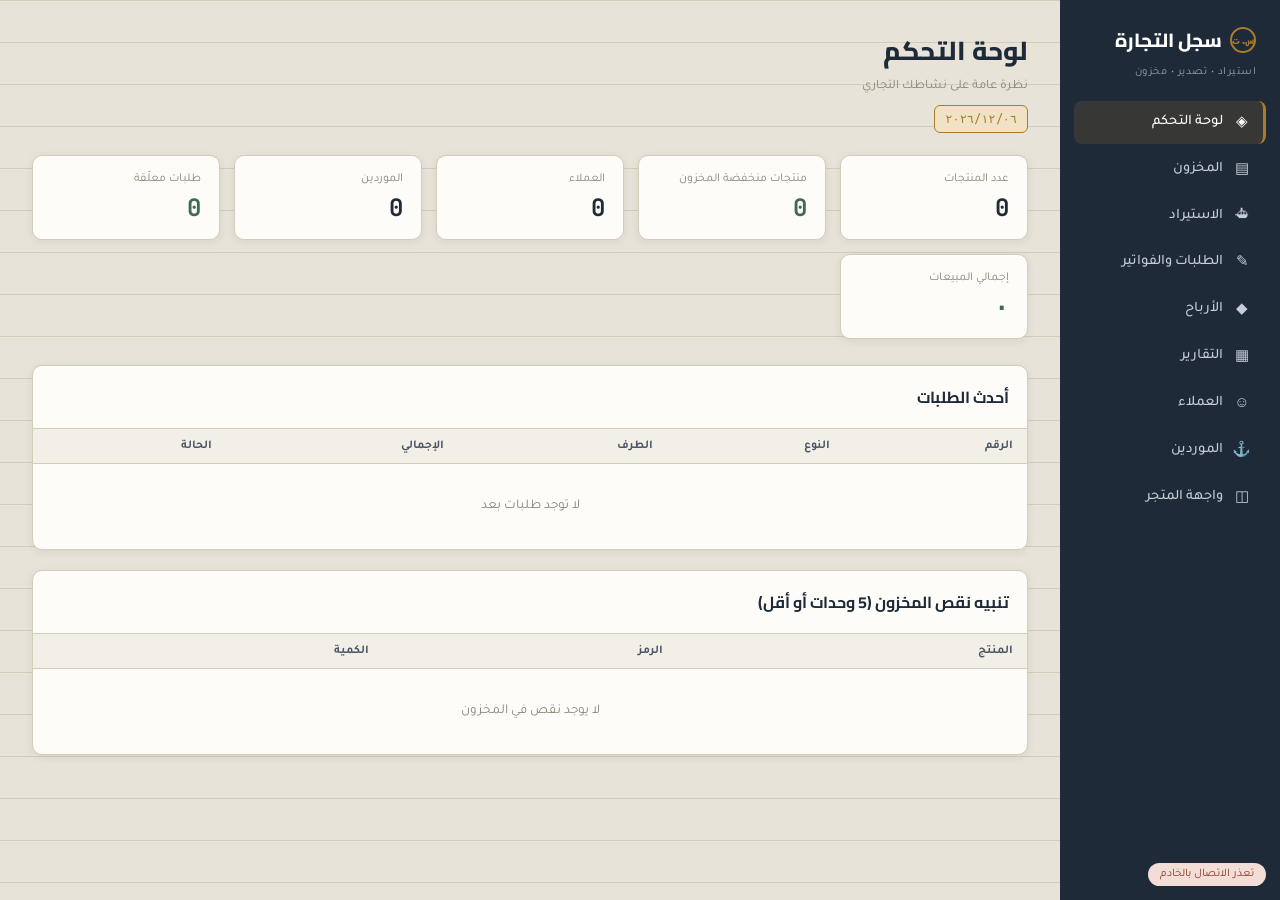
==== index.html @ a073f3f2 "Add files via upload" ====
<!DOCTYPE html>
<html lang="ar" dir="rtl">
<head>
<meta charset="UTF-8">
<meta name="viewport" content="width=device-width, initial-scale=1.0, viewport-fit=cover">
<title>سجل التجارة</title>
<meta name="theme-color" content="#1e2a38">
<meta name="mobile-web-app-capable" content="yes">
<meta name="apple-mobile-web-app-capable" content="yes">
<meta name="apple-mobile-web-app-status-bar-style" content="black-translucent">
<meta name="apple-mobile-web-app-title" content="سجل التجارة">
<link rel="apple-touch-icon" href="[data-uri]">
<link rel="icon" href="[data-uri]">
<link rel="preconnect" href="https://fonts.googleapis.com">
<link href="https://fonts.googleapis.com/css2?family=Cairo:wght@600;700;800&family=Tajawal:wght@400;500;700&family=JetBrains+Mono:wght@400;500;700&display=swap" rel="stylesheet">
<style>
  :root{
    --bg:#e8e3d8;
    --surface:#fdfcf8;
    --ink:#1e2a38;
    --ink-soft:#4a5566;
    --muted:#8b8578;
    --line:#d3ccb9;
    --brass:#a87c2b;
    --brass-soft:#f0e2c4;
    --brick:#8b3a2b;
    --brick-soft:#f3ddd7;
    --green:#3f6b4c;
    --green-soft:#dfe9e0;
    --sea:#2f5f7c;
    --sea-soft:#dde7ec;
    --radius:10px;
    --shadow:0 2px 8px rgba(30,42,56,0.08);
  }
  *{box-sizing:border-box;}
  body{
    margin:0;
    background:var(--bg);
    background-image:
      linear-gradient(var(--line) 1px, transparent 1px);
    background-size: 100% 42px;
    color:var(--ink);
    font-family:'Tajawal', sans-serif;
    min-height:100vh;
  }
  .app{display:flex; min-height:100vh;}

  /* Sidebar */
  .sidebar{
    width:220px; flex-shrink:0;
    background:var(--ink);
    color:#e8e3d8;
    padding:22px 14px;
    display:flex; flex-direction:column; gap:4px;
  }
  .brand{
    font-family:'Cairo',sans-serif; font-weight:800; font-size:19px;
    color:#fff; margin-bottom:4px; padding:0 10px;
    display:flex; align-items:center; gap:8px;
  }
  .brand .seal{
    width:26px;height:26px;border-radius:50%;
    border:2px solid var(--brass);
    display:flex;align-items:center;justify-content:center;
    font-size:12px; color:var(--brass); font-family:'JetBrains Mono',monospace; font-weight:700;
  }
  .brand-sub{font-size:11px; color:#9aa4b2; padding:0 10px 18px; letter-spacing:.5px;}
  .nav-item{
    display:flex; align-items:center; gap:10px;
    padding:11px 12px; border-radius:8px; cursor:pointer;
    font-size:14.5px; font-weight:500; color:#c7cdd6;
    transition:.15s;
    border-right:3px solid transparent;
  }
  .nav-item:hover{background:rgba(255,255,255,0.06); color:#fff;}
  .nav-item.active{background:rgba(168,124,43,0.18); color:#fff; border-right-color:var(--brass);}
  .nav-icon{width:18px; text-align:center; font-size:15px;}

  /* Main */
  .main{flex:1; padding:26px 32px; max-width:100%; overflow-x:hidden;}
  .topbar{display:flex; justify-content:space-between; align-items:flex-end; margin-bottom:22px; flex-wrap:wrap; gap:10px;}
  .page-title{font-family:'Cairo',sans-serif; font-weight:800; font-size:26px; margin:0;}
  .page-sub{color:var(--muted); font-size:13px; margin-top:4px;}
  .date-stamp{
    font-family:'JetBrains Mono',monospace; font-size:12px; color:var(--brass);
    border:1.5px solid var(--brass); border-radius:6px; padding:5px 10px;
    background:var(--brass-soft); white-space:nowrap;
  }

  /* Cards */
  .stat-grid{display:grid; grid-template-columns:repeat(auto-fit,minmax(160px,1fr)); gap:14px; margin-bottom:26px;}
  .stat-card{
    background:var(--surface); border:1px solid var(--line); border-radius:var(--radius);
    padding:16px 18px; box-shadow:var(--shadow);
  }
  .stat-label{font-size:12px; color:var(--muted); margin-bottom:6px;}
  .stat-value{font-family:'JetBrains Mono',monospace; font-size:24px; font-weight:700; color:var(--ink);}
  .stat-value.warn{color:var(--brick);}
  .stat-value.ok{color:var(--green);}

  .panel{
    background:var(--surface); border:1px solid var(--line); border-radius:var(--radius);
    box-shadow:var(--shadow); overflow:hidden; margin-bottom:20px;
  }
  .panel-head{
    display:flex; justify-content:space-between; align-items:center;
    padding:16px 18px; border-bottom:1px solid var(--line);
  }
  .panel-title{font-family:'Cairo',sans-serif; font-weight:700; font-size:16px;}

  .btn{
    font-family:'Tajawal',sans-serif; font-weight:700; font-size:13.5px;
    border:none; border-radius:7px; padding:9px 16px; cursor:pointer;
    background:var(--ink); color:#fff; transition:.15s;
  }
  .btn:hover{opacity:.88;}
  .btn.brass{background:var(--brass);}
  .btn.ghost{background:transparent; color:var(--ink); border:1.5px solid var(--line);}
  .btn.danger{background:var(--brick);}
  .btn.small{padding:5px 10px; font-size:12px; border-radius:6px;}

  table{width:100%; border-collapse:collapse; font-size:13.5px;}
  th{
    text-align:right; padding:10px 14px; background:#f2efe6; color:var(--ink-soft);
    font-weight:700; font-size:12px; border-bottom:1px solid var(--line);
  }
  td{padding:11px 14px; border-bottom:1px solid #ece7d9;}
  tr:last-child td{border-bottom:none;}
  tr:hover td{background:#faf8f2;}
  .mono{font-family:'JetBrains Mono',monospace;}
  .empty-row td{text-align:center; padding:34px; color:var(--muted);}

  .stamp{
    display:inline-flex; align-items:center; justify-content:center;
    font-family:'JetBrains Mono',monospace; font-size:11px; font-weight:700;
    padding:4px 10px; border-radius:20px; border:1.5px solid; letter-spacing:.3px;
    transform:rotate(-2deg);
  }
  .stamp.paid{color:var(--green); border-color:var(--green); background:var(--green-soft);}
  .stamp.pending{color:var(--brass); border-color:var(--brass); background:var(--brass-soft);}
  .stamp.cancelled{color:var(--brick); border-color:var(--brick); background:var(--brick-soft);}
  .stamp.low{color:var(--brick); border-color:var(--brick); background:var(--brick-soft); transform:none;}
  .stamp.ordered{color:var(--brass); border-color:var(--brass); background:var(--brass-soft);}
  .stamp.shipping{color:var(--sea); border-color:var(--sea); background:var(--sea-soft);}
  .stamp.customs{color:var(--brick); border-color:var(--brick); background:var(--brick-soft);}
  .stamp.received{color:var(--green); border-color:var(--green); background:var(--green-soft);}

  /* Storefront */
  .store-grid{display:grid; grid-template-columns:repeat(auto-fill,minmax(200px,1fr)); gap:16px;}
  .store-card{
    background:var(--surface); border:1px solid var(--line); border-radius:var(--radius);
    padding:16px; box-shadow:var(--shadow); display:flex; flex-direction:column; gap:8px;
  }
  .store-thumb{
    width:100%; aspect-ratio:1.3; border-radius:8px; background:linear-gradient(135deg,var(--brass-soft),var(--sea-soft));
    display:flex; align-items:center; justify-content:center;
    font-family:'Cairo',sans-serif; font-weight:800; font-size:30px; color:var(--brass);
  }
  .store-name{font-family:'Cairo',sans-serif; font-weight:700; font-size:15px;}
  .store-cat{font-size:11.5px; color:var(--muted);}
  .store-price{font-family:'JetBrains Mono',monospace; font-weight:700; font-size:17px; color:var(--ink);}
  .store-stock{font-size:11px; font-weight:700;}
  .store-stock.in{color:var(--green);}
  .store-stock.out{color:var(--brick);}
  .cart-fab{
    position:fixed; bottom:22px; left:22px; z-index:45;
    background:var(--ink); color:#fff; border:none; border-radius:30px;
    padding:12px 20px; font-weight:700; font-size:13.5px; cursor:pointer;
    box-shadow:0 6px 18px rgba(0,0,0,0.25); display:flex; align-items:center; gap:8px;
  }
  .cart-badge{background:var(--brass); border-radius:50%; width:20px; height:20px; display:flex; align-items:center; justify-content:center; font-size:11px;}
  .cart-line{display:flex; justify-content:space-between; align-items:center; padding:8px 0; border-bottom:1px solid #ece7d9; font-size:13.5px;}
  .qty-stepper{display:flex; align-items:center; gap:8px;}
  .qty-stepper button{width:24px; height:24px; border-radius:6px; border:1px solid var(--line); background:#fff; cursor:pointer;}

  /* Order stage stepper */
  .stage-track{display:flex; align-items:flex-start; gap:0; margin:14px 0 18px; overflow-x:auto;}
  .stage-step{flex:1; min-width:78px; text-align:center; position:relative; padding-top:16px;}
  .stage-step::before{
    content:''; position:absolute; top:5px; right:50%; width:100%; height:2px; background:var(--line);
  }
  .stage-step:first-child::before{display:none;}
  .stage-step.done::before{background:var(--green);}
  .stage-dot{
    width:11px; height:11px; border-radius:50%; background:var(--line); border:2px solid var(--line);
    position:absolute; top:0; right:calc(50% - 5.5px); background:var(--surface);
  }
  .stage-step.done .stage-dot{background:var(--green); border-color:var(--green);}
  .stage-step.current .stage-dot{background:var(--brass); border-color:var(--brass);}
  .stage-label{font-size:10.5px; color:var(--muted); margin-top:8px;}
  .stage-step.done .stage-label, .stage-step.current .stage-label{color:var(--ink); font-weight:700;}

  /* Reports */
  .period-tabs{display:flex; gap:6px; margin-bottom:18px;}
  .period-tab{
    padding:7px 16px; border-radius:20px; border:1.5px solid var(--line); background:var(--surface);
    font-size:13px; font-weight:700; cursor:pointer; color:var(--ink-soft);
  }
  .period-tab.active{background:var(--ink); color:#fff; border-color:var(--ink);}

  /* Product variant chips (storefront quick view) */
  .chip-group{display:flex; flex-wrap:wrap; gap:6px;}
  .chip{display:inline-flex; align-items:center; gap:6px;
    padding:6px 12px; border-radius:16px; border:1.5px solid var(--line); font-size:12.5px; cursor:pointer; background:#fff;
  }
  .chip.selected{border-color:var(--brass); background:var(--brass-soft); color:var(--brass); font-weight:700;}
  .store-gallery{display:flex; gap:8px; overflow-x:auto; margin-bottom:10px;}
  .store-gallery img{width:90px; height:90px; object-fit:cover; border-radius:8px; border:1px solid var(--line); flex-shrink:0;}
  .store-thumb img{width:100%; height:100%; object-fit:cover; border-radius:8px;}

  .row-actions{display:flex; gap:6px; justify-content:flex-end;}

  /* Modal */
  .overlay{
    position:fixed; inset:0; background:rgba(30,42,56,0.45);
    display:none; align-items:center; justify-content:center; z-index:50; padding:16px;
  }
  .overlay.show{display:flex;}
  .modal{
    background:var(--surface); border-radius:12px; width:100%; max-width:480px;
    max-height:88vh; overflow-y:auto; box-shadow:0 12px 40px rgba(0,0,0,0.25);
  }
  .modal-head{
    padding:18px 20px; border-bottom:1px solid var(--line);
    display:flex; justify-content:space-between; align-items:center;
  }
  .modal-title{font-family:'Cairo',sans-serif; font-weight:700; font-size:17px;}
  .modal-body{padding:20px;}
  .close-x{cursor:pointer; font-size:20px; color:var(--muted); line-height:1;}

  .field{margin-bottom:14px;}
  .field label{display:block; font-size:12.5px; font-weight:700; color:var(--ink-soft); margin-bottom:6px;}
  .field input, .field select, .field textarea{
    width:100%; padding:10px 12px; border:1.5px solid var(--line); border-radius:7px;
    font-family:'Tajawal',sans-serif; font-size:14px; background:#fff; color:var(--ink);
  }
  .field input:focus, .field select:focus, .field textarea:focus{outline:none; border-color:var(--brass);}
  .field-row{display:grid; grid-template-columns:1fr 1fr; gap:10px;}

  .items-block{border:1.5px dashed var(--line); border-radius:8px; padding:12px; margin-bottom:14px;}
  .item-line{display:grid; grid-template-columns:2fr 1fr 1fr auto; gap:8px; align-items:center; margin-bottom:8px;}
  .item-line select, .item-line input{padding:7px 8px; font-size:13px;}
  .rm-line{cursor:pointer; color:var(--brick); font-size:16px; padding:0 4px;}
  .add-line-btn{font-size:12.5px; color:var(--brass); cursor:pointer; font-weight:700; display:inline-block; margin-top:2px;}
  .order-total{text-align:left; font-family:'JetBrains Mono',monospace; font-weight:700; font-size:15px; margin-top:6px;}

  .modal-foot{padding:16px 20px; border-top:1px solid var(--line); display:flex; gap:10px; justify-content:flex-start;}

  .empty-state{padding:50px 20px; text-align:center; color:var(--muted);}
  .empty-state .big{font-size:34px; margin-bottom:10px;}

  .toast{
    position:fixed; bottom:20px; left:50%; transform:translateX(-50%);
    background:var(--ink); color:#fff; padding:10px 20px; border-radius:8px;
    font-size:13px; opacity:0; pointer-events:none; transition:.25s; z-index:100;
  }
  .toast.show{opacity:1; transform:translateX(-50%) translateY(-6px);}

  .type-badge{font-size:11px; font-weight:700; padding:3px 9px; border-radius:5px;}
  .type-badge.sale{background:var(--green-soft); color:var(--green);}
  .type-badge.purchase{background:var(--brass-soft); color:var(--brass);}

  .hamburger{display:none;}
  @media (max-width: 820px){
    .sidebar{position:fixed; z-index:40; height:100vh; transform:translateX(100%); transition:.2s;}
    .sidebar.open{transform:translateX(0);}
    .main{padding:18px 14px;}
    .hamburger{
      display:flex; align-items:center; justify-content:center;
      width:38px;height:38px; border-radius:8px; background:var(--ink); color:#fff;
      font-size:18px; cursor:pointer; margin-left:auto;
    }
    .field-row{grid-template-columns:1fr;}
    .item-line{grid-template-columns:1fr; }
  }
  ::-webkit-scrollbar{width:8px;}
  ::-webkit-scrollbar-thumb{background:var(--line); border-radius:8px;}

.picker-box{
  display:flex; flex-wrap:wrap; gap:8px;
  padding:10px; border:1px solid var(--line); border-radius:10px;
  background:var(--paper-2, #fbfaf7); margin-bottom:8px;
}
.swatch{
  display:inline-flex; align-items:center; gap:6px;
  padding:8px 12px; border-radius:20px;
  border:1.5px solid var(--line); background:var(--paper);
  font-family:Tajawal,sans-serif; font-size:13px; color:var(--ink);
  cursor:pointer; transition:all .12s;
}
.swatch:active{ transform:scale(.96); }
.swatch.on{
  border-color:var(--brass); background:var(--brass-soft);
  color:var(--brass); font-weight:600;
}
.swatch .dot, .chip .dot{
  width:14px; height:14px; border-radius:50%;
  border:1px solid rgba(0,0,0,.18); display:inline-block;
  flex:0 0 auto;
}
.add-row{ display:flex; gap:8px; }
.add-row input{ flex:1; }
.picked-line{ font-size:12px; color:var(--muted); margin-top:6px; }
.stage-quick{
  padding:7px 10px; border:1px solid var(--line); border-radius:8px;
  background:var(--paper); font-family:Tajawal,sans-serif; font-size:13px;
  color:var(--ink); max-width:170px;
}
/* ===== Mobile: tables become cards ===== */
@media (max-width: 760px){
  table, tbody, tr, td { display:block; width:100%; }
  thead { display:none; }
  table { border-collapse:separate; }
  tbody tr {
    background:var(--paper);
    border:1px solid var(--line);
    border-radius:12px;
    padding:12px 14px;
    margin-bottom:12px;
    box-shadow:0 1px 3px rgba(0,0,0,.04);
  }
  tbody tr.empty-row { text-align:center; color:var(--muted); padding:22px 14px; }
  tbody td {
    display:flex;
    justify-content:space-between;
    align-items:center;
    gap:12px;
    border:none;
    padding:6px 0;
    text-align:right;
  }
  tbody td:empty { display:none; }
  tbody td::before {
    content: attr(data-label);
    font-size:11.5px;
    color:var(--muted);
    font-weight:600;
    flex:0 0 auto;
  }
  tbody td[data-label=""]::before { display:none; }
  tbody tr.empty-row td::before { display:none; }
  tbody td .row-actions { display:flex; gap:8px; flex-wrap:wrap; justify-content:flex-end; }
  tbody td .btn.small { padding:8px 16px; font-size:13px; }
}
</style>
</head>
<body>

<div class="app">
  <div class="sidebar" id="sidebar">
    <div class="brand"><span class="seal">س.ت</span> سجل التجارة</div>
    <div class="brand-sub">استيراد • تصدير • مخزون</div>
    <div class="nav-item active" data-view="dashboard"><span class="nav-icon">◈</span> لوحة التحكم</div>
    <div class="nav-item" data-view="inventory"><span class="nav-icon">▤</span> المخزون</div>
    <div class="nav-item" data-view="imports"><span class="nav-icon">⛴</span> الاستيراد</div>
    <div class="nav-item" data-view="orders"><span class="nav-icon">✎</span> الطلبات والفواتير</div>
    <div class="nav-item" data-view="profits"><span class="nav-icon">◆</span> الأرباح</div>
    <div class="nav-item" data-view="reports"><span class="nav-icon">▦</span> التقارير</div>
    <div class="nav-item" data-view="customers"><span class="nav-icon">☺</span> العملاء</div>
    <div class="nav-item" data-view="suppliers"><span class="nav-icon">⚓</span> الموردين</div>
    <div class="nav-item" data-view="storefront"><span class="nav-icon">◫</span> واجهة المتجر</div>
  </div>

  <div class="main">
    <div class="topbar">
      <div style="display:flex; align-items:center; gap:12px; width:100%;">
        <div>
          <h1 class="page-title" id="pageTitle">لوحة التحكم</h1>
          <div class="page-sub" id="pageSub">نظرة عامة على نشاطك التجاري</div>
        </div>
        <div class="hamburger" id="hamburger">☰</div>
      </div>
      <div class="date-stamp" id="dateStamp"></div>
    </div>

    <div id="content"></div>
  </div>
</div>

<div class="overlay" id="overlay">
  <div class="modal" id="modalBox"></div>
</div>

<div class="toast" id="toast"></div>

<script>
/* ---------- State ---------- */
let state = { products: [], customers: [], suppliers: [], orders: [], imports: [] };
let cart = [];
let reportPeriod = 'week';
let currentView = 'dashboard';
const STORAGE_KEY = 'trade-app-data-v1';

function uid(prefix){ return prefix + '-' + Date.now().toString(36) + Math.random().toString(36).slice(2,6); }
function fmtMoney(n){ return (Number(n)||0).toLocaleString('ar-EG', {maximumFractionDigits:2}); }
function todayStr(){
  const d = new Date();
  return d.toLocaleDateString('ar-EG', {year:'numeric', month:'2-digit', day:'2-digit'});
}
document.getElementById('dateStamp').textContent = todayStr();

const SUPA_URL = 'https://ljnaxoabrgwauakwuing.supabase.co';
const SUPA_KEY = 'sb_publishable_PDYpKz9HfcnnrpxA-B7TfA_TULnnqTg';
const ROW_ID = 'main';

function supaHeaders(){
  return {
    'apikey': SUPA_KEY,
    'Authorization': 'Bearer ' + SUPA_KEY,
    'Content-Type': 'application/json',
    'Prefer': 'resolution=merge-duplicates'
  };
}

function setSyncStatus(text, kind){
  let el = document.getElementById('syncStatus');
  if(!el){
    el = document.createElement('div');
    el.id = 'syncStatus';
    el.style.cssText = 'position:fixed;bottom:14px;right:14px;font-size:11.5px;padding:5px 12px;border-radius:16px;z-index:60;font-family:Tajawal,sans-serif;';
    document.body.appendChild(el);
  }
  const colors = {
    ok: 'background:var(--green-soft);color:var(--green);',
    saving: 'background:var(--brass-soft);color:var(--brass);',
    error: 'background:var(--brick-soft);color:var(--brick);'
  };
  el.style.cssText = el.style.cssText.split(';background')[0] + ';' + (colors[kind]||colors.ok);
  el.textContent = text;
  if(kind === 'ok'){ setTimeout(()=>{ if(el.textContent===text) el.style.opacity='0'; }, 2000); }
  else { el.style.opacity = '1'; }
}

async function loadState(){
  // Paint immediately from the local cache so the app never waits on network.
  try{
    const cached = localStorage.getItem(STORAGE_KEY);
    if(cached){
      const d = JSON.parse(cached);
      state = d;
      state.products = state.products || [];
      state.customers = state.customers || [];
      state.suppliers = state.suppliers || [];
      state.orders = state.orders || [];
      state.imports = state.imports || [];
      render();
    }
  }catch(e){}

  setSyncStatus('جاري التحميل...', 'saving');
  try{
    const res = await fetch(SUPA_URL + '/rest/v1/app_data?id=eq.' + ROW_ID + '&select=data', {
      headers: supaHeaders()
    });
    if(!res.ok) throw new Error('HTTP ' + res.status);
    const rows = await res.json();
    if(rows && rows.length && rows[0].data){
      const d = rows[0].data;
      state = d;
      state.products = state.products || [];
      state.customers = state.customers || [];
      state.suppliers = state.suppliers || [];
      state.orders = state.orders || [];
      state.imports = state.imports || [];
    }
    try{ localStorage.setItem(STORAGE_KEY, JSON.stringify(state)); }catch(e){}
    setSyncStatus('متصل', 'ok');
  }catch(e){
    console.error(e);
    setSyncStatus('تعذر الاتصال بالخادم', 'error');
  }
  render();
}

let saveTimer = null;
let saveInFlight = false;
let saveQueued = false;

async function pushState(){
  if(saveInFlight){ saveQueued = true; return; }
  saveInFlight = true;
  setSyncStatus('جاري الحفظ...', 'saving');
  try{
    const res = await fetch(SUPA_URL + '/rest/v1/app_data', {
      method: 'POST',
      headers: supaHeaders(),
      body: JSON.stringify({ id: ROW_ID, data: state, updated_at: new Date().toISOString() })
    });
    if(!res.ok) throw new Error('HTTP ' + res.status);
    setSyncStatus('تم الحفظ', 'ok');
  }catch(e){
    console.error(e);
    setSyncStatus('فشل الحفظ — تحقق من الإنترنت', 'error');
  }
  saveInFlight = false;
  if(saveQueued){ saveQueued = false; pushState(); }
}

// Non-blocking: schedules the cloud write, returns immediately.
function saveState(){
  try{ localStorage.setItem(STORAGE_KEY, JSON.stringify(state)); }catch(e){}
  clearTimeout(saveTimer);
  saveTimer = setTimeout(pushState, 600);
}

window.addEventListener('beforeunload', ()=>{
  if(saveTimer){ clearTimeout(saveTimer); pushState(); }
});

function showToast(msg){
  const t = document.getElementById('toast');
  t.textContent = msg;
  t.classList.add('show');
  setTimeout(()=>t.classList.remove('show'), 2200);
}

/* ---------- Nav ---------- */
document.querySelectorAll('.nav-item').forEach(el=>{
  el.addEventListener('click', ()=>{
    document.querySelectorAll('.nav-item').forEach(n=>n.classList.remove('active'));
    el.classList.add('active');
    currentView = el.dataset.view;
    document.getElementById('sidebar').classList.remove('open');
    render();
  });
});
document.getElementById('hamburger').addEventListener('click', ()=>{
  document.getElementById('sidebar').classList.toggle('open');
});

const titles = {
  dashboard:['لوحة التحكم','نظرة عامة على نشاطك التجاري'],
  inventory:['المخزون','إدارة المنتجات والكميات المتوفرة'],
  orders:['الطلبات والفواتير','طلبات البيع والشراء'],
  customers:['العملاء','قائمة العملاء وبياناتهم'],
  suppliers:['الموردين','قائمة الموردين وبياناتهم'],
  imports:['الاستيراد','تتبع شحنات الاستيراد من الموردين'],
  storefront:['واجهة المتجر','اعرض منتجاتك وخذ طلبات العملاء مباشرة'],
  profits:['الأرباح','الربح الفعلي لكل منتج، وتكلفة كل شحنة استيراد'],
  reports:['التقارير','أداء نشاطك خلال فترة زمنية محددة'],
};


function labelTableCells(){
  document.querySelectorAll('#content table').forEach(tbl=>{
    const heads = [...tbl.querySelectorAll('thead th')].map(th=>th.textContent.trim());
    if(!heads.length) return;
    tbl.querySelectorAll('tbody tr').forEach(tr=>{
      if(tr.classList.contains('empty-row')) return;
      [...tr.children].forEach((td,i)=>{
        td.setAttribute('data-label', heads[i] || '');
      });
    });
  });
}

function render(){
  document.getElementById('pageTitle').textContent = titles[currentView][0];
  document.getElementById('pageSub').textContent = titles[currentView][1];
  const c = document.getElementById('content');
  if(currentView==='dashboard') c.innerHTML = renderDashboard();
  if(currentView==='inventory') c.innerHTML = renderInventory();
  if(currentView==='orders') c.innerHTML = renderOrders();
  if(currentView==='customers') c.innerHTML = renderParty('customers');
  if(currentView==='suppliers') c.innerHTML = renderParty('suppliers');
  if(currentView==='imports') c.innerHTML = renderImports();
  if(currentView==='storefront') c.innerHTML = renderStorefront();
  if(currentView==='profits') c.innerHTML = renderProfits();
  if(currentView==='reports') c.innerHTML = renderReports();
  bindViewEvents();
  labelTableCells();
  renderCartFab();
}

/* ---------- Dashboard ---------- */
function renderDashboard(){
  const lowStock = state.products.filter(p=>Number(p.qty) <= 5);
  const revenue = state.orders.filter(o=>o.type==='sale' && o.status!=='cancelled')
    .reduce((s,o)=>s+orderTotal(o),0);
  const pending = state.orders.filter(o=>o.status==='pending').length;

  let recentRows = state.orders.slice().sort((a,b)=>b.createdAt-a.createdAt).slice(0,6).map(o=>{
    const party = findParty(o);
    return `<tr>
      <td class="mono">${o.number}</td>
      <td><span class="type-badge ${o.type}">${o.type==='sale'?'بيع':'شراء'}</span></td>
      <td>${party?party.name:'—'}</td>
      <td class="mono">${fmtMoney(orderTotal(o))}</td>
      <td>${statusStamp(o.status)}</td>
    </tr>`;
  }).join('');
  if(!recentRows) recentRows = `<tr class="empty-row"><td colspan="5">لا توجد طلبات بعد</td></tr>`;

  let lowRows = lowStock.slice(0,6).map(p=>`
    <tr><td>${p.name}</td><td class="mono">${p.sku||'—'}</td><td class="mono">${p.qty}</td></tr>
  `).join('');
  if(!lowRows) lowRows = `<tr class="empty-row"><td colspan="3">لا يوجد نقص في المخزون</td></tr>`;

  return `
  <div class="stat-grid">
    <div class="stat-card"><div class="stat-label">عدد المنتجات</div><div class="stat-value">${state.products.length}</div></div>
    <div class="stat-card"><div class="stat-label">منتجات منخفضة المخزون</div><div class="stat-value ${lowStock.length?'warn':'ok'}">${lowStock.length}</div></div>
    <div class="stat-card"><div class="stat-label">العملاء</div><div class="stat-value">${state.customers.length}</div></div>
    <div class="stat-card"><div class="stat-label">الموردين</div><div class="stat-value">${state.suppliers.length}</div></div>
    <div class="stat-card"><div class="stat-label">طلبات معلّقة</div><div class="stat-value ${pending?'warn':'ok'}">${pending}</div></div>
    <div class="stat-card"><div class="stat-label">إجمالي المبيعات</div><div class="stat-value ok mono">${fmtMoney(revenue)}</div></div>
  </div>

  <div class="panel">
    <div class="panel-head"><div class="panel-title">أحدث الطلبات</div></div>
    <table><thead><tr><th>الرقم</th><th>النوع</th><th>الطرف</th><th>الإجمالي</th><th>الحالة</th></tr></thead>
    <tbody>${recentRows}</tbody></table>
  </div>

  <div class="panel">
    <div class="panel-head"><div class="panel-title">تنبيه نقص المخزون (5 وحدات أو أقل)</div></div>
    <table><thead><tr><th>المنتج</th><th>الرمز</th><th>الكمية</th></tr></thead>
    <tbody>${lowRows}</tbody></table>
  </div>
  `;
}

function statusStamp(status){
  const map = {paid:['stamp paid','مدفوع'], pending:['stamp pending','معلق'], cancelled:['stamp cancelled','ملغى']};
  const m = map[status] || map.pending;
  return `<span class="${m[0]}">${m[1]}</span>`;
}
function orderTotal(o){
  return (o.items||[]).reduce((s,it)=>s + (Number(it.qty)*Number(it.price)),0);
}
function findParty(o){
  const list = o.type==='sale' ? state.customers : state.suppliers;
  return list.find(p=>p.id===o.partyId);
}

/* ---------- Inventory ---------- */
function renderInventory(){
  let rows = state.products.map(p=>{
    const low = Number(p.qty) <= 5;
    return `<tr>
      <td>${p.name}</td>
      <td class="mono">${p.sku||'—'}</td>
      <td>${p.category||'—'}</td>
      <td class="mono">${p.qty} ${low?'<span class="stamp low" style="margin-right:6px;">منخفض</span>':''}</td>
      <td class="mono">${fmtMoney(p.cost)}</td>
      <td class="mono">${fmtMoney(p.price)}</td>
      <td>
        <div class="row-actions">
          <button class="btn ghost small" data-edit-product="${p.id}">تعديل</button>
          <button class="btn danger small" data-del-product="${p.id}">حذف</button>
        </div>
      </td>
    </tr>`;
  }).join('');
  if(!rows) rows = `<tr class="empty-row"><td colspan="7">لا توجد منتجات — ابدأ بإضافة أول منتج</td></tr>`;

  return `
  <div class="panel">
    <div class="panel-head">
      <div class="panel-title">المنتجات (${state.products.length})</div>
      <button class="btn brass" id="addProductBtn">+ إضافة منتج</button>
    </div>
    <table>
      <thead><tr><th>الاسم</th><th>الرمز</th><th>الفئة</th><th>الكمية</th><th>سعر التكلفة</th><th>سعر البيع</th><th></th></tr></thead>
      <tbody>${rows}</tbody>
    </table>
  </div>`;
}

/* ---------- Customers / Suppliers ---------- */
function renderParty(kind){
  const isCust = kind==='customers';
  const list = state[kind];
  let rows = list.map(p=>`
    <tr>
      <td>${p.name}</td>
      <td class="mono">${p.phone||'—'}</td>
      <td>${isCust ? (p.address||'—') : (p.country||'—')}</td>
      <td>${p.notes||'—'}</td>
      <td>
        <div class="row-actions">
          <button class="btn ghost small" data-edit-party="${kind}:${p.id}">تعديل</button>
          <button class="btn danger small" data-del-party="${kind}:${p.id}">حذف</button>
        </div>
      </td>
    </tr>`).join('');
  if(!rows) rows = `<tr class="empty-row"><td colspan="5">لا توجد بيانات بعد</td></tr>`;

  return `
  <div class="panel">
    <div class="panel-head">
      <div class="panel-title">${isCust?'العملاء':'الموردين'} (${list.length})</div>
      <button class="btn brass" id="addPartyBtn" data-kind="${kind}">+ إضافة ${isCust?'عميل':'مورد'}</button>
    </div>
    <table>
      <thead><tr><th>الاسم</th><th>الهاتف</th><th>${isCust?'العنوان':'الدولة'}</th><th>ملاحظات</th><th></th></tr></thead>
      <tbody>${rows}</tbody>
    </table>
  </div>`;
}

/* ---------- Orders ---------- */
function renderOrders(){
  let rows = state.orders.slice().sort((a,b)=>b.createdAt-a.createdAt).map(o=>{
    const party = findParty(o);
    const stageLabel = o.type==='sale' ? (ORDER_STAGES.find(s=>s[0]===(o.stage||'new'))||[])[1] : '—';
    return `<tr>
      <td class="mono">${o.number}</td>
      <td><span class="type-badge ${o.type}">${o.type==='sale'?'بيع':'شراء'}</span></td>
      <td>${party?party.name:'—'}</td>
      <td>${o.date||'—'}</td>
      <td class="mono">${fmtMoney(orderTotal(o))}</td>
      <td>${statusStamp(o.status)}</td>
      <td>${o.type==='sale' ? `<select class="stage-quick" data-stage-order="${o.id}">${ORDER_STAGES.map(s=>`<option value="${s[0]}" ${(o.stage||'new')===s[0]?'selected':''}>${s[1]}</option>`).join('')}</select>` : '<span style="color:var(--muted);font-size:12px;">—</span>'}</td>
      <td>
        <div class="row-actions">
          <button class="btn ghost small" data-view-order="${o.id}">عرض</button>
          <button class="btn danger small" data-del-order="${o.id}">حذف</button>
        </div>
      </td>
    </tr>`;
  }).join('');
  if(!rows) rows = `<tr class="empty-row"><td colspan="8">لا توجد طلبات بعد</td></tr>`;

  return `
  <div class="panel">
    <div class="panel-head">
      <div class="panel-title">الطلبات (${state.orders.length})</div>
      <div style="display:flex; gap:8px;">
        <button class="btn brass" id="addSaleBtn">+ طلب بيع</button>
        <button class="btn ghost" id="addPurchaseBtn">+ طلب شراء</button>
      </div>
    </div>
    <table>
      <thead><tr><th>الرقم</th><th>النوع</th><th>الطرف</th><th>التاريخ</th><th>الإجمالي</th><th>الحالة</th><th>المرحلة</th><th></th></tr></thead>
      <tbody>${rows}</tbody>
    </table>
  </div>`;
}

/* ---------- Profits ---------- */
function productSalesStats(productId){
  let qty=0, revenue=0;
  state.orders.forEach(o=>{
    if(o.type!=='sale' || o.status==='cancelled') return;
    (o.items||[]).forEach(it=>{
      if(it.productId===productId){ qty += Number(it.qty); revenue += Number(it.qty)*Number(it.price); }
    });
  });
  return {qty, revenue};
}
function renderProfits(){
  let totalRevenue=0, totalCost=0;
  const rows = state.products.map(p=>{
    const {qty, revenue} = productSalesStats(p.id);
    const cost = qty*Number(p.cost||0);
    const profit = revenue-cost;
    const margin = revenue>0 ? (profit/revenue*100) : 0;
    totalRevenue += revenue; totalCost += cost;
    return {p, qty, revenue, cost, profit, margin};
  }).filter(r=>r.qty>0).sort((a,b)=>b.profit-a.profit);

  const totalProfit = totalRevenue-totalCost;
  const totalMargin = totalRevenue>0 ? (totalProfit/totalRevenue*100) : 0;

  let rowsHtml = rows.map(r=>`
    <tr>
      <td>${r.p.name}</td>
      <td class="mono">${r.qty}</td>
      <td class="mono">${fmtMoney(r.revenue)}</td>
      <td class="mono">${fmtMoney(r.cost)}</td>
      <td class="mono" style="color:${r.profit>=0?'var(--green)':'var(--brick)'}; font-weight:700;">${fmtMoney(r.profit)}</td>
      <td class="mono">${r.margin.toFixed(1)}%</td>
    </tr>`).join('');
  if(!rowsHtml) rowsHtml = `<tr class="empty-row"><td colspan="6">لا توجد مبيعات مسجّلة بعد</td></tr>`;

  let shipRows = state.imports.filter(i=>i.received).slice().sort((a,b)=>b.createdAt-a.createdAt).map(imp=>{
    const sup = state.suppliers.find(s=>s.id===imp.supplierId);
    const totalQty = imp.items.reduce((s,it)=>s+Number(it.qty),0);
    const total = importTotal(imp);
    const perUnit = totalQty>0 ? total/totalQty : 0;
    return `<tr>
      <td class="mono">${imp.number}</td>
      <td>${sup?sup.name:'—'}</td>
      <td class="mono">${totalQty}</td>
      <td class="mono">${fmtMoney(total)}</td>
      <td class="mono">${fmtMoney(perUnit)}</td>
    </tr>`;
  }).join('');
  if(!shipRows) shipRows = `<tr class="empty-row"><td colspan="5">لا توجد شحنات مستلمة بعد</td></tr>`;

  return `
  <div class="stat-grid">
    <div class="stat-card"><div class="stat-label">إجمالي الإيرادات</div><div class="stat-value mono">${fmtMoney(totalRevenue)}</div></div>
    <div class="stat-card"><div class="stat-label">إجمالي التكلفة</div><div class="stat-value mono">${fmtMoney(totalCost)}</div></div>
    <div class="stat-card"><div class="stat-label">صافي الربح</div><div class="stat-value mono ${totalProfit>=0?'ok':'warn'}">${fmtMoney(totalProfit)}</div></div>
    <div class="stat-card"><div class="stat-label">هامش الربح</div><div class="stat-value mono ${totalMargin>=0?'ok':'warn'}">${totalMargin.toFixed(1)}%</div></div>
  </div>
  <div class="panel">
    <div class="panel-head"><div class="panel-title">الربح حسب المنتج</div></div>
    <table><thead><tr><th>المنتج</th><th>القطع المباعة</th><th>الإيراد</th><th>التكلفة</th><th>الربح</th><th>الهامش</th></tr></thead>
    <tbody>${rowsHtml}</tbody></table>
  </div>
  <div class="panel">
    <div class="panel-head"><div class="panel-title">تكلفة الشحنات المستلمة</div></div>
    <table><thead><tr><th>رقم الشحنة</th><th>المورد</th><th>القطع</th><th>التكلفة الإجمالية</th><th>تكلفة القطعة</th></tr></thead>
    <tbody>${shipRows}</tbody></table>
  </div>
  <div style="font-size:12px; color:var(--muted); margin-top:-8px;">ملاحظة: تكلفة المنتج تُحسب كمتوسط مرجّح يشمل تكلفة الشراء + الشحن + الجمارك عند استلام كل شحنة.</div>
  `;
}

/* ---------- Reports ---------- */
function periodStart(period){
  const d = new Date();
  d.setHours(0,0,0,0);
  if(period==='today') return d;
  if(period==='week'){ d.setDate(d.getDate()-7); return d; }
  if(period==='month'){ d.setMonth(d.getMonth()-1); return d; }
  if(period==='year'){ d.setFullYear(d.getFullYear()-1); return d; }
  return new Date(0);
}
function renderReports(){
  const start = periodStart(reportPeriod);
  const inPeriod = (dateStr, createdAt)=>{
    if(dateStr){ const d = new Date(dateStr); return d >= start; }
    return createdAt >= start.getTime();
  };
  const sales = state.orders.filter(o=>o.type==='sale' && o.status!=='cancelled' && inPeriod(o.date, o.createdAt));
  const revenue = sales.reduce((s,o)=>s+orderTotal(o),0);
  let cost=0;
  const productQty = {};
  sales.forEach(o=>{
    (o.items||[]).forEach(it=>{
      const prod = state.products.find(p=>p.id===it.productId);
      cost += Number(it.qty)*Number(prod?prod.cost:0);
      productQty[it.productId] = (productQty[it.productId]||0) + Number(it.qty);
    });
  });
  const profit = revenue-cost;

  const importsInPeriod = state.imports.filter(i=>i.received && inPeriod(i.expectedDate, i.createdAt));
  const importSpend = importsInPeriod.reduce((s,i)=>s+importTotal(i),0);

  const inventoryValue = state.products.reduce((s,p)=>s+Number(p.qty)*Number(p.cost||0),0);

  const ranked = Object.entries(productQty).map(([pid,qty])=>{
    const prod = state.products.find(p=>p.id===pid);
    return {name: prod?prod.name:'منتج محذوف', qty};
  }).sort((a,b)=>b.qty-a.qty);
  const best = ranked.slice(0,5);
  const worst = ranked.slice(-5).reverse();

  const periods = [['today','اليوم'],['week','أسبوع'],['month','شهر'],['year','سنة']];
  const tabs = periods.map(([key,label])=>`<div class="period-tab ${reportPeriod===key?'active':''}" data-period="${key}">${label}</div>`).join('');

  const bestRows = best.map(r=>`<tr><td>${r.name}</td><td class="mono">${r.qty}</td></tr>`).join('') || `<tr class="empty-row"><td colspan="2">لا مبيعات في هذه الفترة</td></tr>`;
  const worstRows = worst.map(r=>`<tr><td>${r.name}</td><td class="mono">${r.qty}</td></tr>`).join('') || `<tr class="empty-row"><td colspan="2">لا مبيعات في هذه الفترة</td></tr>`;

  return `
  <div class="period-tabs">${tabs}</div>
  <div class="stat-grid">
    <div class="stat-card"><div class="stat-label">إجمالي المبيعات</div><div class="stat-value mono">${fmtMoney(revenue)}</div></div>
    <div class="stat-card"><div class="stat-label">عدد الطلبات</div><div class="stat-value mono">${sales.length}</div></div>
    <div class="stat-card"><div class="stat-label">الربح</div><div class="stat-value mono ${profit>=0?'ok':'warn'}">${fmtMoney(profit)}</div></div>
    <div class="stat-card"><div class="stat-label">مصاريف استيراد الفترة</div><div class="stat-value mono">${fmtMoney(importSpend)}</div></div>
    <div class="stat-card"><div class="stat-label">قيمة المخزون الحالي</div><div class="stat-value mono">${fmtMoney(inventoryValue)}</div></div>
  </div>
  <div class="panel">
    <div class="panel-head"><div class="panel-title">الأكثر مبيعاً</div></div>
    <table><thead><tr><th>المنتج</th><th>الكمية المباعة</th></tr></thead><tbody>${bestRows}</tbody></table>
  </div>
  <div class="panel">
    <div class="panel-head"><div class="panel-title">الأقل مبيعاً</div></div>
    <table><thead><tr><th>المنتج</th><th>الكمية المباعة</th></tr></thead><tbody>${worstRows}</tbody></table>
  </div>
  `;
}

/* ---------- Imports ---------- */
function importTotal(imp){
  const itemsCost = (imp.items||[]).reduce((s,it)=>s+Number(it.qty)*Number(it.unitCost),0);
  return itemsCost + Number(imp.shippingCost||0) + Number(imp.customsCost||0);
}
function importStatusStamp(status){
  const map = {
    ordered:['stamp ordered','قيد الطلب'],
    shipping:['stamp shipping','في الشحن'],
    customs:['stamp customs','في الجمارك'],
    received:['stamp received','تم الاستلام'],
  };
  const m = map[status] || map.ordered;
  return `<span class="${m[0]}">${m[1]}</span>`;
}
function renderImports(){
  let rows = state.imports.slice().sort((a,b)=>b.createdAt-a.createdAt).map(imp=>{
    const sup = state.suppliers.find(s=>s.id===imp.supplierId);
    return `<tr>
      <td class="mono">${imp.number}</td>
      <td>${sup?sup.name:'—'}</td>
      <td>${imp.origin||'—'}</td>
      <td>${imp.method==='sea'?'بحري':imp.method==='air'?'جوي':'بري'}</td>
      <td>${imp.expectedDate||'—'}</td>
      <td class="mono">${fmtMoney(importTotal(imp))}</td>
      <td>${importStatusStamp(imp.status)}</td>
      <td>
        <div class="row-actions">
          ${imp.status!=='received' ? `<button class="btn brass small" data-receive-import="${imp.id}">استلام</button>`:''}
          <button class="btn ghost small" data-view-import="${imp.id}">عرض</button>
          <button class="btn danger small" data-del-import="${imp.id}">حذف</button>
        </div>
      </td>
    </tr>`;
  }).join('');
  if(!rows) rows = `<tr class="empty-row"><td colspan="8">لا توجد شحنات استيراد بعد</td></tr>`;

  return `
  <div class="panel">
    <div class="panel-head">
      <div class="panel-title">شحنات الاستيراد (${state.imports.length})</div>
      <button class="btn brass" id="addImportBtn">+ شحنة استيراد جديدة</button>
    </div>
    <table>
      <thead><tr><th>الرقم</th><th>المورد</th><th>بلد المنشأ</th><th>طريقة الشحن</th><th>التاريخ المتوقع</th><th>التكلفة الإجمالية</th><th>الحالة</th><th></th></tr></thead>
      <tbody>${rows}</tbody>
    </table>
  </div>`;
}

let draftImportItems = [];
function importModal(existing){
  draftImportItems = existing ? existing.items.map(it=>({...it})) : [{productId:'', qty:1, unitCost:0}];
  const nextNum = 'SHP-' + (1000 + state.imports.length + 1);
  const imp = existing || {number:nextNum, supplierId:'', origin:'', method:'sea', status:'ordered', expectedDate:'', shippingCost:0, customsCost:0, notes:''};

  openModal(`
    <div class="modal-head">
      <div class="modal-title">${existing?'تعديل شحنة':'شحنة استيراد جديدة'}</div>
      <div class="close-x" id="closeModal">×</div>
    </div>
    <div class="modal-body">
      <div class="field-row">
        <div class="field"><label>رقم الشحنة</label><input id="f-num" value="${imp.number}"></div>
        <div class="field"><label>التاريخ المتوقع</label><input id="f-date" type="date" value="${imp.expectedDate}"></div>
      </div>
      <div class="field"><label>المورد</label>
        <select id="f-supplier">
          <option value="">— اختر —</option>
          ${state.suppliers.map(s=>`<option value="${s.id}" ${imp.supplierId===s.id?'selected':''}>${s.name}</option>`).join('')}
        </select>
        ${state.suppliers.length===0?`<div style="font-size:12px;color:var(--muted);margin-top:5px;">أضف مورداً من صفحة الموردين أولاً.</div>`:''}
      </div>
      <div class="field-row">
        <div class="field"><label>بلد المنشأ</label><input id="f-origin" value="${imp.origin}" placeholder="مثال: الصين"></div>
        <div class="field"><label>طريقة الشحن</label>
          <select id="f-method">
            <option value="sea" ${imp.method==='sea'?'selected':''}>بحري</option>
            <option value="air" ${imp.method==='air'?'selected':''}>جوي</option>
            <option value="land" ${imp.method==='land'?'selected':''}>بري</option>
          </select>
        </div>
      </div>
      <div class="field"><label>الحالة</label>
        <select id="f-status">
          <option value="ordered" ${imp.status==='ordered'?'selected':''}>قيد الطلب</option>
          <option value="shipping" ${imp.status==='shipping'?'selected':''}>في الشحن</option>
          <option value="customs" ${imp.status==='customs'?'selected':''}>في الجمارك</option>
          <option value="received" ${imp.status==='received'?'selected':''}>تم الاستلام</option>
        </select>
      </div>
      <div class="field"><label>الأصناف المستوردة</label>
        <div class="items-block" id="importItemsBlock"></div>
        <span class="add-line-btn" id="addImportLineBtn">+ إضافة صنف</span>
      </div>
      <div class="field-row">
        <div class="field"><label>تكلفة الشحن</label><input id="f-shipping" type="number" value="${imp.shippingCost}"></div>
        <div class="field"><label>رسوم الجمارك</label><input id="f-customs" type="number" value="${imp.customsCost}"></div>
      </div>
      <div class="field"><label>ملاحظات</label><textarea id="f-notes" rows="2">${imp.notes||''}</textarea></div>
      <div class="order-total" id="importTotalDisplay">التكلفة الإجمالية: 0</div>
    </div>
    <div class="modal-foot">
      <button class="btn brass" id="saveImport">${existing?'حفظ التعديلات':'حفظ الشحنة'}</button>
      <button class="btn ghost" id="cancelModal">إلغاء</button>
    </div>
  `);
  renderImportItemLines();
  document.getElementById('closeModal').onclick = closeModal;
  document.getElementById('cancelModal').onclick = closeModal;
  document.getElementById('addImportLineBtn').onclick = ()=>{
    draftImportItems.push({productId:'', qty:1, unitCost:0});
    renderImportItemLines();
  };
  ['f-shipping','f-customs'].forEach(id=>{
    document.getElementById(id).addEventListener('input', updateImportTotal);
  });
  document.getElementById('saveImport').onclick = ()=>{
    const supplierId = document.getElementById('f-supplier').value;
    if(!supplierId){ showToast('الرجاء اختيار مورد'); return; }
    const items = draftImportItems.filter(it=>it.productId && Number(it.qty)>0);
    if(items.length===0){ showToast('أضف صنفاً واحداً على الأقل'); return; }
    const data = {
      number: document.getElementById('f-num').value.trim() || nextNum,
      expectedDate: document.getElementById('f-date').value,
      supplierId,
      origin: document.getElementById('f-origin').value.trim(),
      method: document.getElementById('f-method').value,
      status: document.getElementById('f-status').value,
      shippingCost: Number(document.getElementById('f-shipping').value)||0,
      customsCost: Number(document.getElementById('f-customs').value)||0,
      notes: document.getElementById('f-notes').value.trim(),
      items: items.map(it=>({productId:it.productId, qty:Number(it.qty), unitCost:Number(it.unitCost)})),
    };
    if(existing){
      const wasReceived = existing.received;
      Object.assign(existing, data);
      if(!wasReceived && existing.status==='received'){ receiveImport(existing); }
    }else{
      const newImp = Object.assign({id:uid('imp'), createdAt:Date.now(), received:false}, data);
      state.imports.push(newImp);
      if(newImp.status==='received'){ receiveImport(newImp); }
    }
    saveState(); closeModal(); render();
    showToast('تم حفظ الشحنة');
  };
}
function renderImportItemLines(){
  const block = document.getElementById('importItemsBlock');
  block.innerHTML = draftImportItems.map((it, idx)=>`
    <div class="item-line">
      <select data-idx="${idx}" class="imp-line-product">
        <option value="">— اختر منتج —</option>
        ${state.products.map(p=>`<option value="${p.id}" ${it.productId===p.id?'selected':''}>${p.name}</option>`).join('')}
      </select>
      <input type="number" data-idx="${idx}" class="imp-line-qty" placeholder="الكمية" value="${it.qty}" min="1">
      <input type="number" data-idx="${idx}" class="imp-line-cost" placeholder="تكلفة الوحدة" value="${it.unitCost}">
      <span class="rm-line" data-idx="${idx}">✕</span>
    </div>
  `).join('') || `<div style="font-size:12px;color:var(--muted);">لا توجد منتجات — أضف منتجاً من صفحة المخزون أولاً (يمكنك إضافته بكمية 0).</div>`;

  block.querySelectorAll('.imp-line-product').forEach(sel=>{
    sel.onchange = (e)=>{ draftImportItems[e.target.dataset.idx].productId = e.target.value; updateImportTotal(); };
  });
  block.querySelectorAll('.imp-line-qty').forEach(inp=>{
    inp.oninput = (e)=>{ draftImportItems[e.target.dataset.idx].qty = e.target.value; updateImportTotal(); };
  });
  block.querySelectorAll('.imp-line-cost').forEach(inp=>{
    inp.oninput = (e)=>{ draftImportItems[e.target.dataset.idx].unitCost = e.target.value; updateImportTotal(); };
  });
  block.querySelectorAll('.rm-line').forEach(x=>{
    x.onclick = (e)=>{
      draftImportItems.splice(e.target.dataset.idx,1);
      if(draftImportItems.length===0) draftImportItems.push({productId:'',qty:1,unitCost:0});
      renderImportItemLines();
    };
  });
  updateImportTotal();
}
function updateImportTotal(){
  const itemsCost = draftImportItems.reduce((s,it)=>s+(Number(it.qty)||0)*(Number(it.unitCost)||0),0);
  const shipping = Number(document.getElementById('f-shipping')?.value)||0;
  const customs = Number(document.getElementById('f-customs')?.value)||0;
  const el = document.getElementById('importTotalDisplay');
  if(el) el.textContent = 'التكلفة الإجمالية: ' + fmtMoney(itemsCost+shipping+customs);
}
function receiveImport(imp){
  if(imp.received) return;
  const itemsCostSum = imp.items.reduce((s,it)=>s+Number(it.qty)*Number(it.unitCost),0);
  const extra = Number(imp.shippingCost||0) + Number(imp.customsCost||0);
  imp.items.forEach(it=>{
    const prod = state.products.find(p=>p.id===it.productId);
    if(prod){
      const share = itemsCostSum>0 ? (Number(it.qty)*Number(it.unitCost))/itemsCostSum : (1/imp.items.length);
      const landedUnitCost = Number(it.unitCost) + (extra*share)/Number(it.qty);
      const oldQty = Number(prod.qty)||0;
      const oldCost = Number(prod.cost)||0;
      const newQty = oldQty + Number(it.qty);
      prod.cost = newQty>0 ? ((oldQty*oldCost)+(Number(it.qty)*landedUnitCost))/newQty : landedUnitCost;
      prod.qty = newQty;
    }
  });
  imp.received = true;
  imp.status = 'received';
}
function importViewModal(imp){
  const sup = state.suppliers.find(s=>s.id===imp.supplierId);
  const rows = (imp.items||[]).map(it=>{
    const prod = state.products.find(p=>p.id===it.productId);
    return `<tr><td>${prod?prod.name:'منتج محذوف'}</td><td class="mono">${it.qty}</td><td class="mono">${fmtMoney(it.unitCost)}</td><td class="mono">${fmtMoney(it.qty*it.unitCost)}</td></tr>`;
  }).join('');
  openModal(`
    <div class="modal-head">
      <div class="modal-title">${imp.number}</div>
      <div class="close-x" id="closeModal">×</div>
    </div>
    <div class="modal-body">
      <div class="field-row" style="margin-bottom:10px;">
        <div><div style="font-size:12px;color:var(--muted);">المورد</div>${sup?sup.name:'—'}</div>
        <div><div style="font-size:12px;color:var(--muted);">الحالة</div>${importStatusStamp(imp.status)}</div>
      </div>
      <div class="field-row" style="margin-bottom:14px;">
        <div><div style="font-size:12px;color:var(--muted);">بلد المنشأ</div>${imp.origin||'—'}</div>
        <div><div style="font-size:12px;color:var(--muted);">طريقة الشحن</div>${imp.method==='sea'?'بحري':imp.method==='air'?'جوي':'بري'}</div>
      </div>
      <table><thead><tr><th>الصنف</th><th>الكمية</th><th>تكلفة الوحدة</th><th>الإجمالي</th></tr></thead><tbody>${rows}</tbody></table>
      <div style="margin-top:10px; font-size:13px; color:var(--ink-soft);">تكلفة الشحن: ${fmtMoney(imp.shippingCost)} · رسوم الجمارك: ${fmtMoney(imp.customsCost)}</div>
      ${imp.notes?`<div style="margin-top:8px; font-size:13px;">ملاحظات: ${imp.notes}</div>`:''}
      <div class="order-total">التكلفة الإجمالية: ${fmtMoney(importTotal(imp))}</div>
    </div>
    <div class="modal-foot">
      <button class="btn ghost" id="cancelModal">إغلاق</button>
    </div>
  `);
  document.getElementById('closeModal').onclick = closeModal;
  document.getElementById('cancelModal').onclick = closeModal;
}

/* ---------- Storefront ---------- */
function firstImage(p){
  const imgs = (p.images||'').split('\n').map(s=>s.trim()).filter(Boolean);
  return imgs[0] || '';
}
function renderStorefront(){
  const cards = state.products.map(p=>{
    const inStock = Number(p.qty) > 0;
    const img = firstImage(p);
    return `<div class="store-card">
      <div class="store-thumb" data-view-product="${p.id}" style="cursor:pointer;">${img ? `<img src="${img}" alt="${p.name}">` : (p.name||'؟').trim().charAt(0)}</div>
      <div class="store-name" data-view-product="${p.id}" style="cursor:pointer;">${p.name}</div>
      <div class="store-cat">${p.category||''}</div>
      <div class="store-price">${fmtMoney(p.price)}</div>
      <div class="store-stock ${inStock?'in':'out'}">${inStock?'متوفر ('+p.qty+')':'نفذ من المخزون'}</div>
      <button class="btn brass small" data-add-cart="${p.id}" ${inStock?'':'disabled style="opacity:.45;cursor:not-allowed;"'}>أضف للطلب</button>
    </div>`;
  }).join('');
  const grid = cards ? `<div class="store-grid">${cards}</div>` : `<div class="empty-state"><div class="big">▤</div>لا توجد منتجات معروضة بعد — أضف منتجات من صفحة المخزون.</div>`;
  return `
    <div style="margin-bottom:16px; color:var(--ink-soft); font-size:13.5px;">هذه الواجهة تعرض منتجاتك بأسعار البيع فقط، ويمكن مشاركتها مع العملاء لبناء طلب مباشرة.</div>
    ${grid}
  `;
}

let selectedVariant = {color:'', size:''};
function handleAddCartClick(productId){
  const prod = state.products.find(p=>p.id===productId);
  if(!prod) return;
  const hasColors = (prod.colors||'').split(',').map(s=>s.trim()).filter(Boolean).length>0;
  const hasSizes = (prod.sizes||'').split(',').map(s=>s.trim()).filter(Boolean).length>0;
  if(hasColors || hasSizes){ storeProductModal(productId); }
  else { addToCart(productId, '', ''); }
}
function storeProductModal(productId){
  const p = state.products.find(x=>x.id===productId);
  if(!p) return;
  selectedVariant = {color:'', size:''};
  const imgs = (p.images||'').split('\n').map(s=>s.trim()).filter(Boolean);
  const colors = (p.colors||'').split(',').map(s=>s.trim()).filter(Boolean);
  const sizes = (p.sizes||'').split(',').map(s=>s.trim()).filter(Boolean);
  const inStock = Number(p.qty) > 0;

  openModal(`
    <div class="modal-head">
      <div class="modal-title">${p.name}</div>
      <div class="close-x" id="closeModal">×</div>
    </div>
    <div class="modal-body">
      ${imgs.length ? `<div class="store-gallery">${imgs.map(u=>`<img src="${u}">`).join('')}</div>` : ''}
      <div class="store-price" style="margin-bottom:6px;">${fmtMoney(p.price)}</div>
      <div class="store-stock ${inStock?'in':'out'}" style="margin-bottom:12px;">${inStock?'متوفر ('+p.qty+')':'نفذ من المخزون'}</div>
      ${p.description ? `<div style="font-size:13.5px; color:var(--ink-soft); margin-bottom:14px;">${p.description}</div>` : ''}
      ${colors.length ? `<div class="field"><label>اللون</label><div class="chip-group" id="colorChips">${colors.map(c=>`<span class="chip" data-color="${c}"><span style="display:inline-block;width:15px;height:15px;min-width:15px;border-radius:50%;background:${colorHex(c)};border:1px solid rgba(0,0,0,.2);vertical-align:middle;margin-left:6px;"></span>${c}</span>`).join('')}</div></div>` : ''}
      ${sizes.length ? `<div class="field"><label>الحجم</label><div class="chip-group" id="sizeChips">${sizes.map(s=>`<span class="chip" data-size="${s}">${s}</span>`).join('')}</div></div>` : ''}
    </div>
    <div class="modal-foot">
      <button class="btn brass" id="addFromQuickView" ${inStock?'':'disabled style="opacity:.5;"'}>أضف للطلب</button>
      <button class="btn ghost" id="cancelModal">إغلاق</button>
    </div>
  `);
  document.getElementById('closeModal').onclick = closeModal;
  document.getElementById('cancelModal').onclick = closeModal;
  document.querySelectorAll('#colorChips .chip').forEach(ch=>{
    ch.onclick = ()=>{ selectedVariant.color = ch.dataset.color; document.querySelectorAll('#colorChips .chip').forEach(x=>x.classList.remove('selected')); ch.classList.add('selected'); };
  });
  document.querySelectorAll('#sizeChips .chip').forEach(ch=>{
    ch.onclick = ()=>{ selectedVariant.size = ch.dataset.size; document.querySelectorAll('#sizeChips .chip').forEach(x=>x.classList.remove('selected')); ch.classList.add('selected'); };
  });
  const addBtn = document.getElementById('addFromQuickView');
  if(addBtn) addBtn.onclick = ()=>{
    if(colors.length && !selectedVariant.color){ showToast('الرجاء اختيار اللون'); return; }
    if(sizes.length && !selectedVariant.size){ showToast('الرجاء اختيار الحجم'); return; }
    addToCart(productId, selectedVariant.color, selectedVariant.size);
    closeModal();
  };
}

function cartKey(productId, color, size){ return productId+'|'+(color||'')+'|'+(size||''); }
function addToCart(productId, color, size){
  const prod = state.products.find(p=>p.id===productId);
  if(!prod || Number(prod.qty)<=0) return;
  const key = cartKey(productId, color, size);
  const line = cart.find(c=>cartKey(c.productId,c.color,c.size)===key);
  if(line){
    if(line.qty < prod.qty) line.qty++;
  }else{
    cart.push({productId, qty:1, color:color||'', size:size||''});
  }
  showToast('أُضيف إلى الطلب');
  renderCartFab();
}
function renderCartFab(){
  let fab = document.getElementById('cartFab');
  const count = cart.reduce((s,c)=>s+c.qty,0);
  if(currentView!=='storefront' || count===0){
    if(fab) fab.remove();
    return;
  }
  if(!fab){
    fab = document.createElement('button');
    fab.id = 'cartFab';
    fab.className = 'cart-fab';
    document.body.appendChild(fab);
    fab.onclick = openCartModal;
  }
  fab.innerHTML = `🛒 عرض الطلب <span class="cart-badge">${count}</span>`;
}
function openCartModal(){
  renderCartModalBody();
}
function renderCartModalBody(){
  const rows = cart.map(c=>{
    const prod = state.products.find(p=>p.id===c.productId);
    if(!prod) return '';
    const variant = [c.color, c.size].filter(Boolean).join(' / ');
    const key = cartKey(c.productId,c.color,c.size);
    return `<div class="cart-line">
      <div>${prod.name}${variant?` <span style="color:var(--muted);font-size:11.5px;">(${variant})</span>`:''}<div style="font-size:11.5px;color:var(--muted);">${fmtMoney(prod.price)} × ${c.qty} = ${fmtMoney(prod.price*c.qty)}</div></div>
      <div class="qty-stepper">
        <button data-cart-dec="${key}">−</button>
        <span class="mono">${c.qty}</span>
        <button data-cart-inc="${key}">+</button>
      </div>
    </div>`;
  }).join('');
  const total = cart.reduce((s,c)=>{ const p = state.products.find(x=>x.id===c.productId); return s + (p?p.price*c.qty:0); },0);

  openModal(`
    <div class="modal-head">
      <div class="modal-title">طلبك</div>
      <div class="close-x" id="closeModal">×</div>
    </div>
    <div class="modal-body">
      ${rows || '<div style="color:var(--muted);font-size:13px;">السلة فارغة</div>'}
      <div class="order-total">الإجمالي: ${fmtMoney(total)}</div>
      <div class="field" style="margin-top:16px;"><label>اسم العميل</label><input id="cart-name"></div>
      <div class="field"><label>رقم الهاتف</label><input id="cart-phone"></div>
      <div class="field"><label>عنوان التوصيل</label><textarea id="cart-address" rows="2"></textarea></div>
    </div>
    <div class="modal-foot">
      <button class="btn brass" id="submitCartOrder" ${cart.length===0?'disabled style="opacity:.5;"':''}>إرسال الطلب</button>
      <button class="btn ghost" id="cancelModal">إغلاق</button>
    </div>
  `);
  document.getElementById('closeModal').onclick = closeModal;
  document.getElementById('cancelModal').onclick = closeModal;
  document.querySelectorAll('[data-cart-inc]').forEach(b=>{
    b.onclick = ()=>{
      const line = cart.find(c=>cartKey(c.productId,c.color,c.size)===b.dataset.cartInc);
      const prod = line ? state.products.find(p=>p.id===line.productId) : null;
      if(line && prod && line.qty < prod.qty) line.qty++;
      renderCartModalBody(); renderCartFab();
    };
  });
  document.querySelectorAll('[data-cart-dec]').forEach(b=>{
    b.onclick = ()=>{
      const line = cart.find(c=>cartKey(c.productId,c.color,c.size)===b.dataset.cartDec);
      if(line){ line.qty--; if(line.qty<=0) cart = cart.filter(c=>cartKey(c.productId,c.color,c.size)!==b.dataset.cartDec); }
      renderCartModalBody(); renderCartFab();
    };
  });
  const submitBtn = document.getElementById('submitCartOrder');
  if(submitBtn) submitBtn.onclick = ()=>{
    const name = document.getElementById('cart-name').value.trim();
    const phone = document.getElementById('cart-phone').value.trim();
    const address = document.getElementById('cart-address').value.trim();
    if(!name){ showToast('الرجاء إدخال اسم العميل'); return; }
    let customer = state.customers.find(c=>phone && c.phone===phone);
    if(!customer){
      customer = {id:uid('c'), name, phone, address, notes:'طلب عبر واجهة المتجر'};
      state.customers.push(customer);
    }else if(address){
      customer.address = address;
    }
    const order = {
      id: uid('o'),
      number: 'INV-' + (1000 + state.orders.length + 1),
      date: new Date().toISOString().slice(0,10),
      type: 'sale',
      partyId: customer.id,
      status: 'pending',
      stage: 'new',
      address,
      items: cart.map(c=>{
        const prod = state.products.find(p=>p.id===c.productId);
        return {productId:c.productId, qty:c.qty, price:prod?prod.price:0, color:c.color, size:c.size};
      }),
      createdAt: Date.now(),
    };
    order.items.forEach(it=>{
      const prod = state.products.find(p=>p.id===it.productId);
      if(prod) prod.qty = Number(prod.qty) - Number(it.qty);
    });
    state.orders.push(order);
    cart = [];
    saveState(); closeModal(); render();
    showToast('تم إرسال الطلب بنجاح');
  };
}

/* ---------- Modal helpers ---------- */
function openModal(html){
  document.getElementById('modalBox').innerHTML = html;
  document.getElementById('overlay').classList.add('show');
}
function closeModal(){
  document.getElementById('overlay').classList.remove('show');
  document.getElementById('modalBox').innerHTML = '';
}
document.getElementById('overlay').addEventListener('click', (e)=>{
  if(e.target.id==='overlay') closeModal();
});

/* ---------- Product Modal ---------- */
/* ---------- Variant presets & pickers ---------- */
const COLOR_PALETTE = [
  ['أسود','#111111'], ['أبيض','#ffffff'], ['رمادي','#8a8a8a'],
  ['أحمر','#d32f2f'], ['وردي','#e91e8c'], ['برتقالي','#f57c00'],
  ['أصفر','#fbc02d'], ['أخضر','#388e3c'], ['أزرق','#1976d2'],
  ['كحلي','#1a237e'], ['سماوي','#03a9f4'], ['بنفسجي','#7b1fa2'],
  ['بني','#6d4c41'], ['بيج','#d7ccc8'], ['ذهبي','#c9a227'], ['فضي','#c0c0c0']
];

const SIZE_PRESETS = {
  'ملابس':    ['XS','S','M','L','XL','XXL','XXXL'],
  'أحذية':    ['36','37','38','39','40','41','42','43','44','45','46'],
  'أطفال':    ['0-3 شهور','3-6 شهور','6-12 شهر','1-2 سنة','2-4 سنوات','4-6 سنوات','6-8 سنوات'],
  'حجم عام':  ['صغير','وسط','كبير','كبير جداً'],
  'وزن':      ['100غ','250غ','500غ','1كغ','2كغ','5كغ'],
  'سعة':      ['250مل','500مل','750مل','1لتر','2لتر','5لتر'],
  'بدون':     []
};

function parseList(str){
  return (str||'').split(',').map(s=>s.trim()).filter(Boolean);
}
function colorHex(name){
  const f = COLOR_PALETTE.find(c=>c[0]===name);
  return f ? f[1] : '#bbbbbb';
}

// Renders the color swatch picker into #colorPicker
function drawColorPicker(){
  const box = document.getElementById('colorPicker');
  if(!box) return;
  const chosen = parseList(document.getElementById('f-colors').value);
  const custom = chosen.filter(n=>!COLOR_PALETTE.some(c=>c[0]===n));
  const all = COLOR_PALETTE.map(c=>c[0]).concat(custom);
  box.innerHTML = all.map(name=>{
    const on = chosen.includes(name);
    return `<button type="button" class="swatch ${on?'on':''}" data-color="${name}" title="${name}">
      <span class="dot" style="background:${colorHex(name)}"></span>${name}
    </button>`;
  }).join('');
  box.querySelectorAll('.swatch').forEach(b=>{
    b.onclick = ()=>{
      const name = b.dataset.color;
      let list = parseList(document.getElementById('f-colors').value);
      if(list.includes(name)) list = list.filter(x=>x!==name);
      else list.push(name);
      document.getElementById('f-colors').value = list.join(', ');
      drawColorPicker();
    };
  });
}

// Renders the size chips into #sizePicker based on the selected preset
function drawSizePicker(){
  const box = document.getElementById('sizePicker');
  if(!box) return;
  const preset = document.getElementById('f-sizeType').value;
  const chosen = parseList(document.getElementById('f-sizes').value);
  const base = SIZE_PRESETS[preset] || [];
  const custom = chosen.filter(s=>!base.includes(s));
  const all = base.concat(custom);
  if(all.length === 0){
    box.innerHTML = `<div style="font-size:12px;color:var(--muted);">لا مقاسات لهذا النوع</div>`;
    return;
  }
  box.innerHTML = all.map(s=>{
    const on = chosen.includes(s);
    return `<button type="button" class="swatch ${on?'on':''}" data-size="${s}">${s}</button>`;
  }).join('');
  box.querySelectorAll('.swatch').forEach(b=>{
    b.onclick = ()=>{
      const s = b.dataset.size;
      let list = parseList(document.getElementById('f-sizes').value);
      if(list.includes(s)) list = list.filter(x=>x!==s);
      else list.push(s);
      document.getElementById('f-sizes').value = list.join(', ');
      drawSizePicker();
    };
  });
}

function productModal(existing){
  const p = existing || {name:'',sku:'',category:'',qty:0,cost:0,price:0,description:'',colors:'',sizes:'',images:''};
  openModal(`
    <div class="modal-head">
      <div class="modal-title">${existing?'تعديل منتج':'إضافة منتج'}</div>
      <div class="close-x" id="closeModal">×</div>
    </div>
    <div class="modal-body">
      <div class="field"><label>اسم المنتج</label><input id="f-name" value="${p.name}" placeholder="مثال: زيت زيتون 1 لتر"></div>
      <div class="field-row">
        <div class="field"><label>الرمز (SKU)</label><input id="f-sku" value="${p.sku}"></div>
        <div class="field"><label>الفئة</label><input id="f-cat" value="${p.category}"></div>
      </div>
      <div class="field-row">
        <div class="field"><label>الكمية المتوفرة</label><input id="f-qty" type="number" value="${p.qty}"></div>
        <div class="field"><label>سعر التكلفة</label><input id="f-cost" type="number" value="${p.cost}"></div>
      </div>
      <div class="field"><label>سعر البيع</label><input id="f-price" type="number" value="${p.price}"></div>
      <div class="field"><label>الوصف (يظهر للعملاء في واجهة المتجر)</label><textarea id="f-desc" rows="3">${p.description||''}</textarea></div>
      <div class="field">
        <label>الألوان المتاحة — اضغط لاختيار أو إلغاء</label>
        <div class="picker-box" id="colorPicker"></div>
        <div class="add-row">
          <input id="f-newColor" placeholder="لون غير موجود؟ اكتبه هنا">
          <button type="button" class="btn ghost small" id="addColorBtn">إضافة</button>
        </div>
        <input type="hidden" id="f-colors" value="${p.colors||''}">
        <div class="picked-line" id="colorsPicked"></div>
      </div>

      <div class="field">
        <label>نوع المقاس</label>
        <select id="f-sizeType">
          ${Object.keys(SIZE_PRESETS).map(k=>`<option value="${k}" ${(p.sizeType||'بدون')===k?'selected':''}>${k}</option>`).join('')}
        </select>
      </div>
      <div class="field">
        <label>المقاسات المتاحة — اضغط لاختيار أو إلغاء</label>
        <div class="picker-box" id="sizePicker"></div>
        <div class="add-row">
          <input id="f-newSize" placeholder="مقاس غير موجود؟ اكتبه هنا">
          <button type="button" class="btn ghost small" id="addSizeBtn">إضافة</button>
        </div>
        <input type="hidden" id="f-sizes" value="${p.sizes||''}">
      </div>
      <div class="field"><label>روابط الصور (رابط في كل سطر)</label><textarea id="f-images" rows="2" placeholder="https://...">${p.images||''}</textarea></div>
    </div>
    <div class="modal-foot">
      <button class="btn brass" id="saveProduct">${existing?'حفظ التعديلات':'إضافة المنتج'}</button>
      <button class="btn ghost" id="cancelModal">إلغاء</button>
    </div>
  `);
  document.getElementById('closeModal').onclick = closeModal;
  document.getElementById('cancelModal').onclick = closeModal;

  drawColorPicker();
  drawSizePicker();
  document.getElementById('f-sizeType').onchange = drawSizePicker;

  document.getElementById('addColorBtn').onclick = ()=>{
    const inp = document.getElementById('f-newColor');
    const name = inp.value.trim();
    if(!name) return;
    let list = parseList(document.getElementById('f-colors').value);
    if(!list.includes(name)) list.push(name);
    document.getElementById('f-colors').value = list.join(', ');
    inp.value = '';
    drawColorPicker();
  };

  document.getElementById('addSizeBtn').onclick = ()=>{
    const inp = document.getElementById('f-newSize');
    const s = inp.value.trim();
    if(!s) return;
    let list = parseList(document.getElementById('f-sizes').value);
    if(!list.includes(s)) list.push(s);
    document.getElementById('f-sizes').value = list.join(', ');
    inp.value = '';
    drawSizePicker();
  };

  document.getElementById('saveProduct').onclick = ()=>{
    const name = document.getElementById('f-name').value.trim();
    if(!name){ showToast('الرجاء إدخال اسم المنتج'); return; }
    const data = {
      name,
      sku: document.getElementById('f-sku').value.trim(),
      category: document.getElementById('f-cat').value.trim(),
      qty: Number(document.getElementById('f-qty').value)||0,
      cost: Number(document.getElementById('f-cost').value)||0,
      price: Number(document.getElementById('f-price').value)||0,
      description: document.getElementById('f-desc').value.trim(),
      colors: document.getElementById('f-colors').value.trim(),
      sizes: document.getElementById('f-sizes').value.trim(),
      sizeType: document.getElementById('f-sizeType').value,
      images: document.getElementById('f-images').value.trim(),
    };
    if(existing){
      Object.assign(existing, data);
    }else{
      state.products.push(Object.assign({id:uid('p')}, data));
    }
    saveState(); closeModal(); render();
    showToast('تم الحفظ');
  };
}

/* ---------- Party Modal ---------- */
function partyModal(kind, existing){
  const isCust = kind==='customers';
  const p = existing || {name:'',phone:'',address:'',country:'',notes:''};
  openModal(`
    <div class="modal-head">
      <div class="modal-title">${existing?'تعديل':'إضافة'} ${isCust?'عميل':'مورد'}</div>
      <div class="close-x" id="closeModal">×</div>
    </div>
    <div class="modal-body">
      <div class="field"><label>الاسم</label><input id="f-name" value="${p.name}"></div>
      <div class="field"><label>الهاتف</label><input id="f-phone" value="${p.phone}"></div>
      <div class="field"><label>${isCust?'العنوان':'الدولة'}</label><input id="f-loc" value="${isCust?(p.address||''):(p.country||'')}"></div>
      <div class="field"><label>ملاحظات</label><textarea id="f-notes" rows="2">${p.notes||''}</textarea></div>
    </div>
    <div class="modal-foot">
      <button class="btn brass" id="saveParty">${existing?'حفظ التعديلات':'إضافة'}</button>
      <button class="btn ghost" id="cancelModal">إلغاء</button>
    </div>
  `);
  document.getElementById('closeModal').onclick = closeModal;
  document.getElementById('cancelModal').onclick = closeModal;
  document.getElementById('saveParty').onclick = ()=>{
    const name = document.getElementById('f-name').value.trim();
    if(!name){ showToast('الرجاء إدخال الاسم'); return; }
    const data = {
      name,
      phone: document.getElementById('f-phone').value.trim(),
      notes: document.getElementById('f-notes').value.trim(),
    };
    if(isCust) data.address = document.getElementById('f-loc').value.trim();
    else data.country = document.getElementById('f-loc').value.trim();

    if(existing){ Object.assign(existing, data); }
    else{ state[kind].push(Object.assign({id:uid(isCust?'c':'s')}, data)); }
    saveState(); closeModal(); render();
    showToast('تم الحفظ');
  };
}

/* ---------- Order Modal ---------- */
let draftItems = [];
function orderModal(type){
  draftItems = [{productId:'', qty:1, price:0}];
  const partyList = type==='sale' ? state.customers : state.suppliers;
  const nextNum = 'INV-' + (1000 + state.orders.length + 1);

  openModal(`
    <div class="modal-head">
      <div class="modal-title">${type==='sale'?'طلب بيع جديد':'طلب شراء جديد'}</div>
      <div class="close-x" id="closeModal">×</div>
    </div>
    <div class="modal-body">
      <div class="field-row">
        <div class="field"><label>رقم الفاتورة</label><input id="f-num" value="${nextNum}"></div>
        <div class="field"><label>التاريخ</label><input id="f-date" type="date" value="${new Date().toISOString().slice(0,10)}"></div>
      </div>
      <div class="field">
        <label>${type==='sale'?'العميل':'المورد'}</label>
        <select id="f-party">
          <option value="">— اختر —</option>
          ${partyList.map(p=>`<option value="${p.id}">${p.name}</option>`).join('')}
        </select>
        ${partyList.length===0 ? `<div style="font-size:12px;color:var(--muted);margin-top:5px;">لا يوجد ${type==='sale'?'عملاء':'موردون'} — أضف واحداً من صفحة ${type==='sale'?'العملاء':'الموردين'} أولاً.</div>`:''}
      </div>
      <div class="field"><label>الحالة</label>
        <select id="f-status">
          <option value="pending">معلق</option>
          <option value="paid">مدفوع</option>
          <option value="cancelled">ملغى</option>
        </select>
      </div>
      ${type==='sale' ? `<div class="field"><label>عنوان التوصيل (اختياري)</label><textarea id="f-address" rows="2"></textarea></div>` : ''}
      <div class="field"><label>الأصناف</label>
        <div class="items-block" id="itemsBlock"></div>
        <span class="add-line-btn" id="addLineBtn">+ إضافة صنف</span>
      </div>
      <div class="order-total" id="orderTotalDisplay">الإجمالي: 0</div>
    </div>
    <div class="modal-foot">
      <button class="btn brass" id="saveOrder">حفظ الطلب</button>
      <button class="btn ghost" id="cancelModal">إلغاء</button>
    </div>
  `);
  renderItemLines(type);
  document.getElementById('closeModal').onclick = closeModal;
  document.getElementById('cancelModal').onclick = closeModal;
  document.getElementById('addLineBtn').onclick = ()=>{
    draftItems.push({productId:'', qty:1, price:0});
    renderItemLines(type);
  };
  document.getElementById('saveOrder').onclick = ()=>{
    const partyId = document.getElementById('f-party').value;
    if(!partyId){ showToast(`الرجاء اختيار ${type==='sale'?'عميل':'مورد'}`); return; }
    const items = draftItems.filter(it=>it.productId && Number(it.qty)>0);
    if(items.length===0){ showToast('أضف صنفاً واحداً على الأقل'); return; }
    const order = {
      id: uid('o'),
      number: document.getElementById('f-num').value.trim() || nextNum,
      date: document.getElementById('f-date').value,
      type, partyId,
      status: document.getElementById('f-status').value,
      stage: 'new',
      address: type==='sale' ? document.getElementById('f-address').value.trim() : '',
      items: items.map(it=>({productId:it.productId, qty:Number(it.qty), price:Number(it.price)})),
      createdAt: Date.now(),
    };
    // adjust stock
    order.items.forEach(it=>{
      const prod = state.products.find(p=>p.id===it.productId);
      if(prod){
        prod.qty = Number(prod.qty) + (type==='purchase' ? Number(it.qty) : -Number(it.qty));
      }
    });
    state.orders.push(order);
    saveState(); closeModal(); render();
    showToast('تم حفظ الطلب');
  };
}

function renderItemLines(type){
  const block = document.getElementById('itemsBlock');
  block.innerHTML = draftItems.map((it, idx)=>`
    <div class="item-line">
      <select data-idx="${idx}" class="line-product">
        <option value="">— اختر منتج —</option>
        ${state.products.map(p=>`<option value="${p.id}" ${it.productId===p.id?'selected':''}>${p.name} (متوفر: ${p.qty})</option>`).join('')}
      </select>
      <input type="number" data-idx="${idx}" class="line-qty" placeholder="الكمية" value="${it.qty}" min="1">
      <input type="number" data-idx="${idx}" class="line-price" placeholder="السعر" value="${it.price}">
      <span class="rm-line" data-idx="${idx}">✕</span>
    </div>
  `).join('') || `<div style="font-size:12px;color:var(--muted);">لا توجد منتجات — أضف منتجاً من صفحة المخزون أولاً.</div>`;

  block.querySelectorAll('.line-product').forEach(sel=>{
    sel.onchange = (e)=>{
      const idx = e.target.dataset.idx;
      draftItems[idx].productId = e.target.value;
      const prod = state.products.find(p=>p.id===e.target.value);
      if(prod && !draftItems[idx].price){ draftItems[idx].price = prod.price; renderItemLines(type); }
      updateTotal();
    };
  });
  block.querySelectorAll('.line-qty').forEach(inp=>{
    inp.oninput = (e)=>{ draftItems[e.target.dataset.idx].qty = e.target.value; updateTotal(); };
  });
  block.querySelectorAll('.line-price').forEach(inp=>{
    inp.oninput = (e)=>{ draftItems[e.target.dataset.idx].price = e.target.value; updateTotal(); };
  });
  block.querySelectorAll('.rm-line').forEach(x=>{
    x.onclick = (e)=>{
      draftItems.splice(e.target.dataset.idx,1);
      if(draftItems.length===0) draftItems.push({productId:'',qty:1,price:0});
      renderItemLines(type);
    };
  });
  updateTotal();
}
function updateTotal(){
  const total = draftItems.reduce((s,it)=>s+(Number(it.qty)||0)*(Number(it.price)||0),0);
  const el = document.getElementById('orderTotalDisplay');
  if(el) el.textContent = 'الإجمالي: ' + fmtMoney(total);
}

const ORDER_STAGES = [
  ['new','تم استلام الطلب'],
  ['preparing','قيد التجهيز'],
  ['shipped','تم الشحن'],
  ['out_for_delivery','في الطريق'],
  ['delivered','تم التسليم'],
];
function stageTrackHtml(stage){
  const idx = ORDER_STAGES.findIndex(s=>s[0]===(stage||'new'));
  return `<div class="stage-track">${ORDER_STAGES.map(([key,label],i)=>`
    <div class="stage-step ${i<idx?'done':''} ${i===idx?'current':''}">
      <div class="stage-dot"></div>
      <div class="stage-label">${label}</div>
    </div>`).join('')}</div>`;
}
function orderViewModal(o){
  const party = findParty(o);
  const rows = (o.items||[]).map(it=>{
    const prod = state.products.find(p=>p.id===it.productId);
    const variant = [it.color, it.size].filter(Boolean).join(' / ');
    return `<tr><td>${prod?prod.name:'منتج محذوف'}${variant?` <span style="color:var(--muted);font-size:11px;">(${variant})</span>`:''}</td><td class="mono">${it.qty}</td><td class="mono">${fmtMoney(it.price)}</td><td class="mono">${fmtMoney(it.qty*it.price)}</td></tr>`;
  }).join('');
  const address = o.address || (party && party.address) || '';
  openModal(`
    <div class="modal-head">
      <div class="modal-title">${o.number}</div>
      <div class="close-x" id="closeModal">×</div>
    </div>
    <div class="modal-body">
      <div class="field-row" style="margin-bottom:10px;">
        <div><div style="font-size:12px;color:var(--muted);">النوع</div><span class="type-badge ${o.type}">${o.type==='sale'?'بيع':'شراء'}</span></div>
        <div><div style="font-size:12px;color:var(--muted);">حالة الدفع</div>${statusStamp(o.status)}</div>
      </div>
      <div style="margin-bottom:10px;"><div style="font-size:12px;color:var(--muted);">${o.type==='sale'?'العميل':'المورد'}</div>${party?party.name:'—'}</div>
      <div style="margin-bottom:10px;"><div style="font-size:12px;color:var(--muted);">التاريخ</div>${o.date||'—'}</div>
      ${o.type==='sale' ? `<div style="margin-bottom:14px;"><div style="font-size:12px;color:var(--muted);">عنوان التوصيل</div>${address||'—'}</div>` : ''}
      ${o.type==='sale' ? `
      <div style="font-size:12px;color:var(--muted);margin-bottom:2px;">مرحلة الطلب</div>
      ${stageTrackHtml(o.stage)}
      <div class="field"><label>تحديث المرحلة</label>
        <select id="f-stage">
          ${ORDER_STAGES.map(([key,label])=>`<option value="${key}" ${((o.stage||'new')===key)?'selected':''}>${label}</option>`).join('')}
        </select>
      </div>` : ''}
      <table><thead><tr><th>الصنف</th><th>الكمية</th><th>السعر</th><th>الإجمالي</th></tr></thead><tbody>${rows}</tbody></table>
      <div class="order-total">الإجمالي الكلي: ${fmtMoney(orderTotal(o))}</div>
    </div>
    <div class="modal-foot">
      ${o.type==='sale' ? `<button class="btn brass" id="saveStage">حفظ المرحلة</button>` : ''}
      <button class="btn ghost" id="cancelModal">إغلاق</button>
    </div>
  `);
  document.getElementById('closeModal').onclick = closeModal;
  document.getElementById('cancelModal').onclick = closeModal;
  const saveStageBtn = document.getElementById('saveStage');
  if(saveStageBtn) saveStageBtn.onclick = ()=>{
    o.stage = document.getElementById('f-stage').value;
    saveState(); render(); closeModal();
    showToast('تم تحديث مرحلة الطلب');
  };
}

/* ---------- Event binding per view ---------- */
function bindViewEvents(){
  const addProductBtn = document.getElementById('addProductBtn');
  if(addProductBtn) addProductBtn.onclick = ()=>productModal(null);

  document.querySelectorAll('[data-edit-product]').forEach(b=>{
    b.onclick = ()=>{
      const prod = state.products.find(p=>p.id===b.dataset.editProduct);
      productModal(prod);
    };
  });
  document.querySelectorAll('[data-del-product]').forEach(b=>{
    b.onclick = ()=>{
      if(!confirm('حذف هذا المنتج؟')) return;
      state.products = state.products.filter(p=>p.id!==b.dataset.delProduct);
      saveState(); render(); showToast('تم الحذف');
    };
  });

  const addPartyBtn = document.getElementById('addPartyBtn');
  if(addPartyBtn) addPartyBtn.onclick = ()=>partyModal(addPartyBtn.dataset.kind, null);

  document.querySelectorAll('[data-edit-party]').forEach(b=>{
    b.onclick = ()=>{
      const [kind,id] = b.dataset.editParty.split(':');
      const item = state[kind].find(p=>p.id===id);
      partyModal(kind, item);
    };
  });
  document.querySelectorAll('[data-del-party]').forEach(b=>{
    b.onclick = ()=>{
      const [kind,id] = b.dataset.delParty.split(':');
      if(!confirm('حذف هذا السجل؟')) return;
      state[kind] = state[kind].filter(p=>p.id!==id);
      saveState(); render(); showToast('تم الحذف');
    };
  });

  const addSaleBtn = document.getElementById('addSaleBtn');
  if(addSaleBtn) addSaleBtn.onclick = ()=>orderModal('sale');
  const addPurchaseBtn = document.getElementById('addPurchaseBtn');
  if(addPurchaseBtn) addPurchaseBtn.onclick = ()=>orderModal('purchase');

  document.querySelectorAll('[data-view-order]').forEach(b=>{
    b.onclick = ()=>{
      const o = state.orders.find(x=>x.id===b.dataset.viewOrder);
      orderViewModal(o);
    };
  });
  document.querySelectorAll('[data-del-order]').forEach(b=>{
    b.onclick = ()=>{
      if(!confirm('حذف هذا الطلب؟ سيتم عكس التغيير في المخزون.')) return;
      const o = state.orders.find(x=>x.id===b.dataset.delOrder);
      if(o){
        o.items.forEach(it=>{
          const prod = state.products.find(p=>p.id===it.productId);
          if(prod) prod.qty = Number(prod.qty) + (o.type==='purchase' ? -Number(it.qty) : Number(it.qty));
        });
      }
      state.orders = state.orders.filter(x=>x.id!==b.dataset.delOrder);
      saveState(); render(); showToast('تم الحذف');
    };
  });

  const addImportBtn = document.getElementById('addImportBtn');
  if(addImportBtn) addImportBtn.onclick = ()=>importModal(null);

  document.querySelectorAll('[data-view-import]').forEach(b=>{
    b.onclick = ()=>{
      const imp = state.imports.find(x=>x.id===b.dataset.viewImport);
      importViewModal(imp);
    };
  });
  document.querySelectorAll('[data-receive-import]').forEach(b=>{
    b.onclick = ()=>{
      const imp = state.imports.find(x=>x.id===b.dataset.receiveImport);
      if(imp){ receiveImport(imp); saveState(); render(); showToast('تم استلام الشحنة وتحديث المخزون'); }
    };
  });
  document.querySelectorAll('[data-del-import]').forEach(b=>{
    b.onclick = ()=>{
      if(!confirm('حذف هذه الشحنة؟ (لن يتم عكس المخزون تلقائياً إذا كانت مستلمة)')) return;
      state.imports = state.imports.filter(x=>x.id!==b.dataset.delImport);
      saveState(); render(); showToast('تم الحذف');
    };
  });

  document.querySelectorAll('[data-add-cart]').forEach(b=>{
    b.onclick = ()=>handleAddCartClick(b.dataset.addCart);
  });
  document.querySelectorAll('[data-view-product]').forEach(b=>{
    b.onclick = ()=>storeProductModal(b.dataset.viewProduct);
  });

  document.querySelectorAll('.stage-quick').forEach(sel=>{
    sel.onchange = (e)=>{
      const o = state.orders.find(x=>x.id===e.target.dataset.stageOrder);
      if(!o) return;
      o.stage = e.target.value;
      saveState();
      showToast('تم تحديث المرحلة');
    };
  });

  document.querySelectorAll('[data-period]').forEach(b=>{
    b.onclick = ()=>{ reportPeriod = b.dataset.period; render(); };
  });
}

loadState();
</script>
</body>
</html>
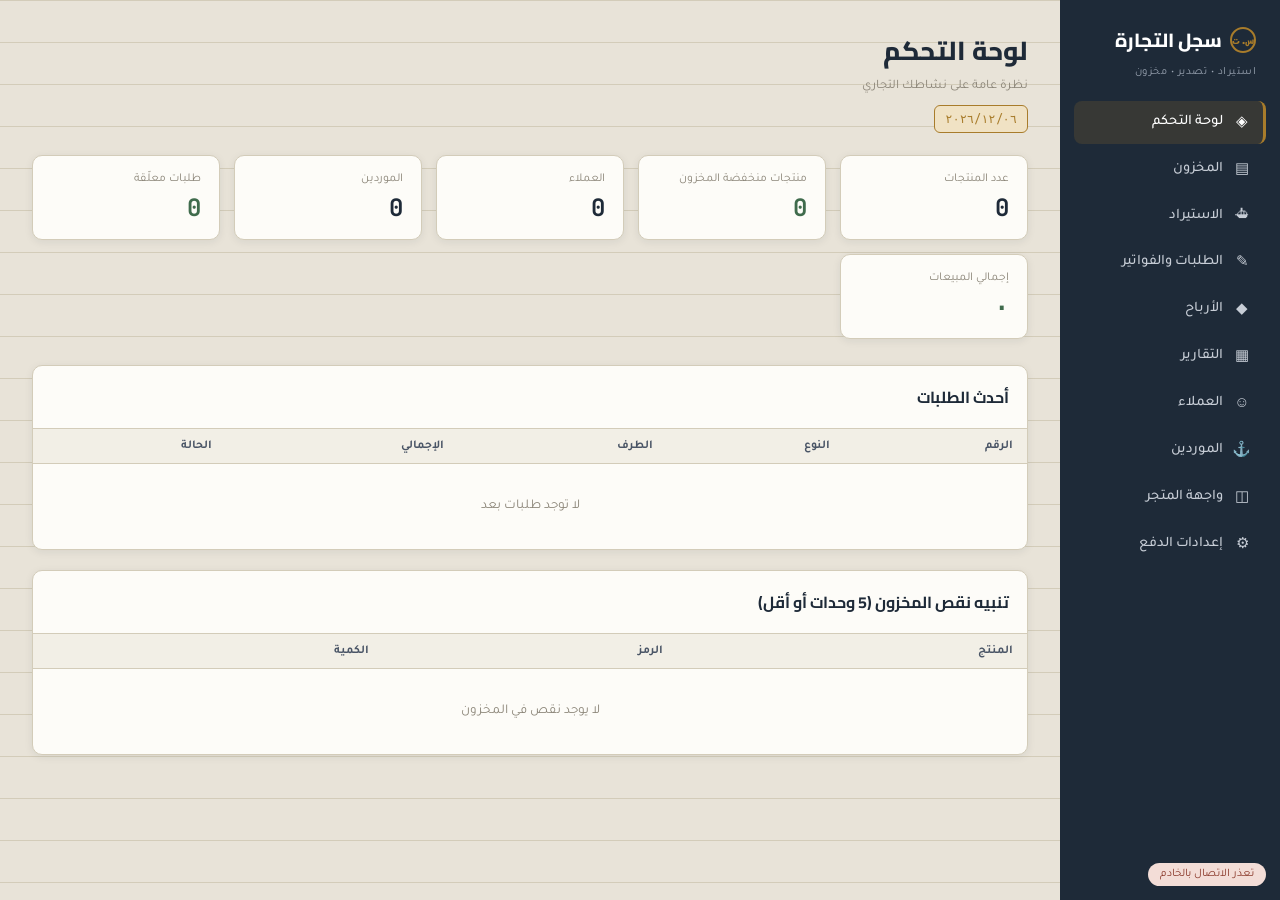
==== commit 02491274: "Add files via upload" ====
--- a/index.html
+++ b/index.html
@@ -2,7 +2,7 @@
 <html lang="ar" dir="rtl">
 <head>
 <meta charset="UTF-8">
-<meta name="viewport" content="width=device-width, initial-scale=1.0, viewport-fit=cover">
+<meta name="viewport" content="width=device-width, initial-scale=1.0, maximum-scale=1.0, viewport-fit=cover">
 <title>سجل التجارة</title>
 <meta name="theme-color" content="#1e2a38">
 <meta name="mobile-web-app-capable" content="yes">
@@ -232,14 +232,16 @@
   .field label{display:block; font-size:12.5px; font-weight:700; color:var(--ink-soft); margin-bottom:6px;}
   .field input, .field select, .field textarea{
     width:100%; padding:10px 12px; border:1.5px solid var(--line); border-radius:7px;
-    font-family:'Tajawal',sans-serif; font-size:14px; background:#fff; color:var(--ink);
-  }
+    font-family:'Tajawal',sans-serif; font-size:16px; background:#fff; color:var(--ink);
+  }
+  /* iOS Safari zooms in on any field under 16px and never zooms back out. */
+  input, select, textarea{ font-size:16px; }
   .field input:focus, .field select:focus, .field textarea:focus{outline:none; border-color:var(--brass);}
   .field-row{display:grid; grid-template-columns:1fr 1fr; gap:10px;}
 
   .items-block{border:1.5px dashed var(--line); border-radius:8px; padding:12px; margin-bottom:14px;}
   .item-line{display:grid; grid-template-columns:2fr 1fr 1fr auto; gap:8px; align-items:center; margin-bottom:8px;}
-  .item-line select, .item-line input{padding:7px 8px; font-size:13px;}
+  .item-line select, .item-line input{padding:7px 8px; font-size: 16px;}
   .rm-line{cursor:pointer; color:var(--brick); font-size:16px; padding:0 4px;}
   .add-line-btn{font-size:12.5px; color:var(--brass); cursor:pointer; font-weight:700; display:inline-block; margin-top:2px;}
   .order-total{text-align:left; font-family:'JetBrains Mono',monospace; font-weight:700; font-size:15px; margin-top:6px;}
@@ -276,6 +278,35 @@
   ::-webkit-scrollbar{width:8px;}
   ::-webkit-scrollbar-thumb{background:var(--line); border-radius:8px;}
 
+#installBar{
+  position:fixed; left:12px; right:12px; bottom:12px; z-index:80;
+  background:var(--ink); color:#fff; border-radius:12px;
+  padding:12px 14px; display:flex; align-items:center; gap:10px;
+  font-family:Tajawal,sans-serif; font-size:13px; line-height:1.6;
+  box-shadow:0 6px 20px rgba(0,0,0,.25);
+}
+#installBar span{ flex:1; }
+#installBar button{
+  background:var(--brass); color:#fff; border:none; border-radius:8px;
+  padding:8px 14px; font-family:Tajawal,sans-serif; font-size:13px;
+  font-weight:700; cursor:pointer; flex:0 0 auto;
+}
+#installBar #dismissInstall{ background:transparent; color:#fff; opacity:.7; padding:8px 10px; }
+.pay-details{
+  font-size:13px; color:var(--ink-soft); line-height:1.9;
+  background:var(--brass-soft); border-radius:8px;
+  padding:10px 12px; margin-bottom:12px;
+}
+.pay-details:empty{ display:none; }
+.pay-block{
+  border:1px solid var(--line); border-radius:10px;
+  padding:14px; margin-bottom:14px; background:var(--paper);
+}
+.pay-toggle{
+  display:flex; align-items:center; gap:10px;
+  font-weight:700; font-size:15px; margin-bottom:12px; cursor:pointer;
+}
+.pay-toggle input{ width:20px; height:20px; accent-color:var(--brass); }
 .picker-box{
   display:flex; flex-wrap:wrap; gap:8px;
   padding:10px; border:1px solid var(--line); border-radius:10px;
@@ -303,7 +334,7 @@
 .picked-line{ font-size:12px; color:var(--muted); margin-top:6px; }
 .stage-quick{
   padding:7px 10px; border:1px solid var(--line); border-radius:8px;
-  background:var(--paper); font-family:Tajawal,sans-serif; font-size:13px;
+  background:var(--paper); font-family:Tajawal,sans-serif; font-size: 16px;
   color:var(--ink); max-width:170px;
 }
 /* ===== Mobile: tables become cards ===== */
@@ -343,6 +374,31 @@
   tbody td .btn.small { padding:8px 16px; font-size:13px; }
 }
 </style>
+<script>
+(function(){
+  // Build the web-app manifest in memory so no extra file is required.
+  var icon = document.querySelector('link[rel="apple-touch-icon"]').getAttribute('href');
+  var manifest = {
+    name: "سجل التجارة",
+    short_name: "سجل التجارة",
+    start_url: ".",
+    display: "standalone",
+    background_color: "#f2ede3",
+    theme_color: "#1e2a38",
+    dir: "rtl",
+    lang: "ar",
+    icons: [
+      { src: icon, sizes: "192x192", type: "image/png", purpose: "any" },
+      { src: icon, sizes: "512x512", type: "image/png", purpose: "any" }
+    ]
+  };
+  var blob = new Blob([JSON.stringify(manifest)], {type:'application/json'});
+  var link = document.createElement('link');
+  link.rel = 'manifest';
+  link.href = URL.createObjectURL(blob);
+  document.head.appendChild(link);
+})();
+</script>
 </head>
 <body>
 
@@ -359,6 +415,7 @@
     <div class="nav-item" data-view="customers"><span class="nav-icon">☺</span> العملاء</div>
     <div class="nav-item" data-view="suppliers"><span class="nav-icon">⚓</span> الموردين</div>
     <div class="nav-item" data-view="storefront"><span class="nav-icon">◫</span> واجهة المتجر</div>
+    <div class="nav-item" data-view="settings"><span class="nav-icon">⚙</span> إعدادات الدفع</div>
   </div>
 
   <div class="main">
@@ -385,7 +442,7 @@
 
 <script>
 /* ---------- State ---------- */
-let state = { products: [], customers: [], suppliers: [], orders: [], imports: [] };
+let state = { products: [], customers: [], suppliers: [], orders: [], imports: [], settings: {} };
 let cart = [];
 let reportPeriod = 'week';
 let currentView = 'dashboard';
@@ -443,6 +500,7 @@
       state.suppliers = state.suppliers || [];
       state.orders = state.orders || [];
       state.imports = state.imports || [];
+      state.settings = state.settings || {};
       render();
     }
   }catch(e){}
@@ -462,6 +520,7 @@
       state.suppliers = state.suppliers || [];
       state.orders = state.orders || [];
       state.imports = state.imports || [];
+      state.settings = state.settings || {};
     }
     try{ localStorage.setItem(STORAGE_KEY, JSON.stringify(state)); }catch(e){}
     setSyncStatus('متصل', 'ok');
@@ -529,6 +588,7 @@
 });
 
 const titles = {
+  settings:['إعدادات الدفع','بيانات حساباتك التي تظهر للعملاء عند الطلب'],
   dashboard:['لوحة التحكم','نظرة عامة على نشاطك التجاري'],
   inventory:['المخزون','إدارة المنتجات والكميات المتوفرة'],
   orders:['الطلبات والفواتير','طلبات البيع والشراء'],
@@ -565,6 +625,7 @@
   if(currentView==='suppliers') c.innerHTML = renderParty('suppliers');
   if(currentView==='imports') c.innerHTML = renderImports();
   if(currentView==='storefront') c.innerHTML = renderStorefront();
+  if(currentView==='settings') c.innerHTML = renderSettings();
   if(currentView==='profits') c.innerHTML = renderProfits();
   if(currentView==='reports') c.innerHTML = renderReports();
   bindViewEvents();
@@ -1227,6 +1288,19 @@
   renderCartModalBody();
 }
 function renderCartModalBody(){
+  // Keep anything already typed; fall back to the saved profile.
+  const live = {
+    name:    (document.getElementById('cart-name')||{}).value,
+    phone:   (document.getElementById('cart-phone')||{}).value,
+    address: (document.getElementById('cart-address')||{}).value,
+  };
+  const saved = loadMyInfo();
+  const me = {
+    name:    live.name    !== undefined ? live.name    : (saved.name||''),
+    phone:   live.phone   !== undefined ? live.phone   : (saved.phone||''),
+    address: live.address !== undefined ? live.address : (saved.address||''),
+    hasSaved: !!saved.name,
+  };
   const rows = cart.map(c=>{
     const prod = state.products.find(p=>p.id===c.productId);
     if(!prod) return '';
@@ -1251,9 +1325,11 @@
     <div class="modal-body">
       ${rows || '<div style="color:var(--muted);font-size:13px;">السلة فارغة</div>'}
       <div class="order-total">الإجمالي: ${fmtMoney(total)}</div>
-      <div class="field" style="margin-top:16px;"><label>اسم العميل</label><input id="cart-name"></div>
-      <div class="field"><label>رقم الهاتف</label><input id="cart-phone"></div>
-      <div class="field"><label>عنوان التوصيل</label><textarea id="cart-address" rows="2"></textarea></div>
+      <div class="field" style="margin-top:16px;"><label>اسم العميل</label><input id="cart-name" value="${me.name||''}"></div>
+      <div class="field"><label>رقم الهاتف</label><input id="cart-phone" value="${me.phone||''}"></div>
+      <div class="field"><label>عنوان التوصيل</label><textarea id="cart-address" rows="2">${me.address||''}</textarea></div>
+      ${me.hasSaved ? `<div style="font-size:12px;color:var(--muted);margin-top:-4px;">بياناتك محفوظة — عدّلها إن تغيّرت. <a href="#" id="clearMe" style="color:var(--brass);">مسح</a></div>` : ''}
+      ${paymentSectionHtml()}
     </div>
     <div class="modal-foot">
       <button class="btn brass" id="submitCartOrder" ${cart.length===0?'disabled style="opacity:.5;"':''}>إرسال الطلب</button>
@@ -1262,6 +1338,17 @@
   `);
   document.getElementById('closeModal').onclick = closeModal;
   document.getElementById('cancelModal').onclick = closeModal;
+  bindPaymentPicker();
+  const clearMeLink = document.getElementById('clearMe');
+  if(clearMeLink) clearMeLink.onclick = (e)=>{
+    e.preventDefault();
+    clearMyInfo();
+    document.getElementById('cart-name').value = '';
+    document.getElementById('cart-phone').value = '';
+    document.getElementById('cart-address').value = '';
+    clearMeLink.parentElement.remove();
+    showToast('تم مسح بياناتك المحفوظة');
+  };
   document.querySelectorAll('[data-cart-inc]').forEach(b=>{
     b.onclick = ()=>{
       const line = cart.find(c=>cartKey(c.productId,c.color,c.size)===b.dataset.cartInc);
@@ -1283,6 +1370,7 @@
     const phone = document.getElementById('cart-phone').value.trim();
     const address = document.getElementById('cart-address').value.trim();
     if(!name){ showToast('الرجاء إدخال اسم العميل'); return; }
+    saveMyInfo({name, phone, address});
     let customer = state.customers.find(c=>phone && c.phone===phone);
     if(!customer){
       customer = {id:uid('c'), name, phone, address, notes:'طلب عبر واجهة المتجر'};
@@ -1299,6 +1387,9 @@
       status: 'pending',
       stage: 'new',
       address,
+      payMethod: selectedPayMethod,
+      payProof: (document.getElementById('cart-proof')||{}).value || '',
+      paid: false,
       items: cart.map(c=>{
         const prod = state.products.find(p=>p.id===c.productId);
         return {productId:c.productId, qty:c.qty, price:prod?prod.price:0, color:c.color, size:c.size};
@@ -1317,19 +1408,175 @@
 }
 
 /* ---------- Modal helpers ---------- */
+/* ---------- Payment options shown to the customer ---------- */
+function payMethods(){
+  const s = state.settings || {};
+  const out = [];
+  if(s.bankOn){
+    const lines = [];
+    if(s.bankName)   lines.push('البنك: ' + s.bankName);
+    if(s.bankHolder) lines.push('باسم: ' + s.bankHolder);
+    if(s.bankAcct)   lines.push('الحساب: ' + s.bankAcct);
+    out.push({id:'bank', label:'تحويل بنكي', details: lines.join('<br>')});
+  }
+  if(s.zelleOn){
+    out.push({id:'zelle', label:'Zelle', details: s.zelle ? ('أرسل إلى: ' + s.zelle) : ''});
+  }
+  if(s.cashOn){
+    const lines = [];
+    if(s.cashapp) lines.push('Cash App: ' + s.cashapp);
+    if(s.venmo)   lines.push('Venmo: ' + s.venmo);
+    out.push({id:'cash', label:'Cash App / Venmo', details: lines.join('<br>')});
+  }
+  return out;
+}
+
+function paymentSectionHtml(){
+  const methods = payMethods();
+  const s = state.settings || {};
+  if(methods.length === 0){
+    return `<div style="font-size:12.5px;color:var(--muted);margin-top:14px;">
+      سيتم التواصل معك بخصوص الدفع بعد استلام الطلب.
+    </div>`;
+  }
+  return `
+    <div class="field" style="margin-top:18px;">
+      <label>طريقة الدفع</label>
+      <div class="chip-group" id="payChips">
+        ${methods.map((m,i)=>`<span class="chip ${i===0?'selected':''}" data-pay="${m.id}">${m.label}</span>`).join('')}
+      </div>
+    </div>
+    <div id="payDetails" class="pay-details"></div>
+    ${s.note ? `<div style="font-size:12.5px;color:var(--ink-soft);margin-bottom:10px;">${s.note}</div>` : ''}
+    <div class="field">
+      <label>رقم التحويل أو رابط الإيصال (اختياري الآن)</label>
+      <input id="cart-proof" placeholder="الصق رقم العملية أو رابط صورة الإيصال">
+    </div>
+  `;
+}
+
+function bindPaymentPicker(){
+  const box = document.getElementById('payChips');
+  if(!box) return;
+  const methods = payMethods();
+  const show = (id)=>{
+    const m = methods.find(x=>x.id===id);
+    const d = document.getElementById('payDetails');
+    if(d) d.innerHTML = (m && m.details) ? m.details : '';
+  };
+  box.querySelectorAll('.chip').forEach(ch=>{
+    ch.onclick = ()=>{
+      box.querySelectorAll('.chip').forEach(x=>x.classList.remove('selected'));
+      ch.classList.add('selected');
+      selectedPayMethod = ch.dataset.pay;
+      show(selectedPayMethod);
+    };
+  });
+  selectedPayMethod = methods.length ? methods[0].id : '';
+  show(selectedPayMethod);
+}
+
+let selectedPayMethod = '';
+
+/* ---------- Saved customer profile (this device only) ---------- */
+const ME_KEY = 'matjar-my-info';
+
+function loadMyInfo(){
+  try{ return JSON.parse(localStorage.getItem(ME_KEY)) || {}; }
+  catch(e){ return {}; }
+}
+function saveMyInfo(info){
+  try{ localStorage.setItem(ME_KEY, JSON.stringify(info)); }catch(e){}
+}
+function clearMyInfo(){
+  try{ localStorage.removeItem(ME_KEY); }catch(e){}
+}
+
 function openModal(html){
   document.getElementById('modalBox').innerHTML = html;
   document.getElementById('overlay').classList.add('show');
 }
+function resetZoom(){
+  // iOS keeps the page zoomed after a field loses focus. Toggling
+  // maximum-scale forces Safari to snap back to 1.0.
+  const vp = document.querySelector('meta[name="viewport"]');
+  if(!vp) return;
+  const base = 'width=device-width, initial-scale=1.0, viewport-fit=cover';
+  vp.setAttribute('content', base + ', maximum-scale=1.0, user-scalable=0');
+  setTimeout(()=>{ vp.setAttribute('content', base + ', maximum-scale=5.0'); }, 350);
+}
+
 function closeModal(){
+  // Drop focus first, otherwise the keyboard keeps the page zoomed.
+  const a = document.activeElement;
+  if(a && a.blur) a.blur();
   document.getElementById('overlay').classList.remove('show');
   document.getElementById('modalBox').innerHTML = '';
+  resetZoom();
 }
 document.getElementById('overlay').addEventListener('click', (e)=>{
   if(e.target.id==='overlay') closeModal();
 });
 
 /* ---------- Product Modal ---------- */
+/* ---------- Payment settings ---------- */
+function renderSettings(){
+  const s = state.settings || {};
+  return `
+    <div class="panel" style="margin-bottom:18px;">
+      <div class="panel-head"><div class="panel-title">طرق الدفع المتاحة للعملاء</div></div>
+      <div style="padding:16px 18px;">
+        <p style="font-size:13px;color:var(--ink-soft);margin:0 0 16px;">
+          فعّل الطرق التي تقبلها، واكتب بياناتها. ستظهر للعميل عند إتمام الطلب.
+        </p>
+
+        <div class="pay-block">
+          <label class="pay-toggle">
+            <input type="checkbox" id="s-bankOn" ${s.bankOn?'checked':''}>
+            <span>تحويل بنكي</span>
+          </label>
+          <div class="field"><label>اسم البنك</label><input id="s-bankName" value="${s.bankName||''}" placeholder="مثال: Bank of America"></div>
+          <div class="field"><label>اسم صاحب الحساب</label><input id="s-bankHolder" value="${s.bankHolder||''}"></div>
+          <div class="field"><label>رقم الحساب / IBAN</label><input id="s-bankAcct" value="${s.bankAcct||''}"></div>
+        </div>
+
+        <div class="pay-block">
+          <label class="pay-toggle">
+            <input type="checkbox" id="s-zelleOn" ${s.zelleOn?'checked':''}>
+            <span>Zelle</span>
+          </label>
+          <div class="field"><label>البريد أو رقم الهاتف المرتبط بـ Zelle</label><input id="s-zelle" value="${s.zelle||''}"></div>
+        </div>
+
+        <div class="pay-block">
+          <label class="pay-toggle">
+            <input type="checkbox" id="s-cashOn" ${s.cashOn?'checked':''}>
+            <span>Cash App / Venmo</span>
+          </label>
+          <div class="field"><label>‏Cash App ($Cashtag)</label><input id="s-cashapp" value="${s.cashapp||''}" placeholder="$username"></div>
+          <div class="field"><label>‏Venmo (@username)</label><input id="s-venmo" value="${s.venmo||''}" placeholder="@username"></div>
+        </div>
+
+        <div class="field">
+          <label>ملاحظة تظهر للعميل (اختياري)</label>
+          <textarea id="s-note" rows="2" placeholder="مثال: أرسل صورة الإيصال بعد التحويل ليتم تأكيد طلبك">${s.note||''}</textarea>
+        </div>
+
+        <button class="btn brass" id="saveSettings">حفظ الإعدادات</button>
+      </div>
+    </div>
+
+    <div class="panel">
+      <div class="panel-head"><div class="panel-title">تنبيه أمني</div></div>
+      <div style="padding:16px 18px;font-size:13px;color:var(--ink-soft);line-height:1.9;">
+        رابط المتجر عام، فأي شخص يفتحه يرى بيانات الحسابات المكتوبة هنا.
+        هذا طبيعي لأرقام استقبال المدفوعات (Zelle، Cashtag، رقم حساب للإيداع)،
+        لكن لا تكتب هنا أبداً كلمة مرور البنك، أو رمز تحقق، أو رقم بطاقة، أو رقم ضمان اجتماعي.
+      </div>
+    </div>
+  `;
+}
+
 /* ---------- Variant presets & pickers ---------- */
 const COLOR_PALETTE = [
   ['أسود','#111111'], ['أبيض','#ffffff'], ['رمادي','#8a8a8a'],
@@ -1697,6 +1944,11 @@
       <div class="stage-label">${label}</div>
     </div>`).join('')}</div>`;
 }
+function payLabel(id){
+  const map = {bank:'تحويل بنكي', zelle:'Zelle', cash:'Cash App / Venmo'};
+  return map[id] || 'لم تُحدد';
+}
+
 function orderViewModal(o){
   const party = findParty(o);
   const rows = (o.items||[]).map(it=>{
@@ -1728,6 +1980,16 @@
       </div>` : ''}
       <table><thead><tr><th>الصنف</th><th>الكمية</th><th>السعر</th><th>الإجمالي</th></tr></thead><tbody>${rows}</tbody></table>
       <div class="order-total">الإجمالي الكلي: ${fmtMoney(orderTotal(o))}</div>
+      ${o.type==='sale' ? `
+      <div class="pay-block" style="margin-top:16px;">
+        <div style="font-weight:700;font-size:15px;margin-bottom:10px;">الدفع</div>
+        <div style="margin-bottom:8px;"><span style="font-size:12px;color:var(--muted);">الطريقة التي اختارها العميل: </span>${payLabel(o.payMethod)}</div>
+        ${o.payProof ? `<div style="margin-bottom:8px;"><span style="font-size:12px;color:var(--muted);">إثبات التحويل: </span><span style="word-break:break-all;">${o.payProof}</span></div>` : '<div style="font-size:12.5px;color:var(--muted);margin-bottom:8px;">لم يرسل العميل إثبات تحويل.</div>'}
+        <label class="pay-toggle" style="margin-bottom:0;">
+          <input type="checkbox" id="f-paid" ${o.paid?'checked':''}>
+          <span>تم استلام المبلغ</span>
+        </label>
+      </div>` : ''}
     </div>
     <div class="modal-foot">
       ${o.type==='sale' ? `<button class="btn brass" id="saveStage">حفظ المرحلة</button>` : ''}
@@ -1736,6 +1998,14 @@
   `);
   document.getElementById('closeModal').onclick = closeModal;
   document.getElementById('cancelModal').onclick = closeModal;
+  const paidBox = document.getElementById('f-paid');
+  if(paidBox) paidBox.onchange = ()=>{
+    o.paid = paidBox.checked;
+    o.status = paidBox.checked ? 'paid' : 'pending';
+    saveState();
+    showToast(paidBox.checked ? 'تم تعليم الطلب كمدفوع' : 'تم إلغاء علامة الدفع');
+  };
+
   const saveStageBtn = document.getElementById('saveStage');
   if(saveStageBtn) saveStageBtn.onclick = ()=>{
     o.stage = document.getElementById('f-stage').value;
@@ -1838,6 +2108,26 @@
     b.onclick = ()=>storeProductModal(b.dataset.viewProduct);
   });
 
+  const saveSet = document.getElementById('saveSettings');
+  if(saveSet) saveSet.onclick = ()=>{
+    const g = id => (document.getElementById(id)||{}).value || '';
+    const ck = id => !!(document.getElementById(id)||{}).checked;
+    state.settings = {
+      bankOn: ck('s-bankOn'),
+      bankName: g('s-bankName').trim(),
+      bankHolder: g('s-bankHolder').trim(),
+      bankAcct: g('s-bankAcct').trim(),
+      zelleOn: ck('s-zelleOn'),
+      zelle: g('s-zelle').trim(),
+      cashOn: ck('s-cashOn'),
+      cashapp: g('s-cashapp').trim(),
+      venmo: g('s-venmo').trim(),
+      note: g('s-note').trim(),
+    };
+    saveState();
+    showToast('تم حفظ إعدادات الدفع');
+  };
+
   document.querySelectorAll('.stage-quick').forEach(sel=>{
     sel.onchange = (e)=>{
       const o = state.orders.find(x=>x.id===e.target.dataset.stageOrder);
@@ -1853,6 +2143,56 @@
   });
 }
 
+document.addEventListener('focusout', (e)=>{
+  if(!e.target.matches('input, select, textarea')) return;
+  setTimeout(()=>{
+    const a = document.activeElement;
+    if(!a || !a.matches('input, select, textarea')) resetZoom();
+  }, 100);
+});
+
+
+/* ---------- Add to home screen ---------- */
+let deferredInstall = null;
+window.addEventListener('beforeinstallprompt', (e)=>{
+  e.preventDefault();
+  deferredInstall = e;
+  showInstallBar();
+});
+
+function isStandalone(){
+  return window.matchMedia('(display-mode: standalone)').matches || window.navigator.standalone === true;
+}
+
+function showInstallBar(){
+  if(isStandalone()) return;
+  if(localStorage.getItem('install-dismissed')) return;
+  if(document.getElementById('installBar')) return;
+
+  const isIOS = /iPad|iPhone|iPod/.test(navigator.userAgent);
+  const bar = document.createElement('div');
+  bar.id = 'installBar';
+  bar.innerHTML = isIOS
+    ? `<span>ثبّت التطبيق: اضغط <b>مشاركة</b> ⬆ ثم <b>إضافة إلى الشاشة الرئيسية</b></span><button id="dismissInstall">✕</button>`
+    : `<span>ثبّت التطبيق على جهازك</span><button id="doInstall">تثبيت</button><button id="dismissInstall">✕</button>`;
+  document.body.appendChild(bar);
+
+  const di = document.getElementById('doInstall');
+  if(di) di.onclick = async ()=>{
+    if(!deferredInstall) return;
+    deferredInstall.prompt();
+    await deferredInstall.userChoice;
+    deferredInstall = null;
+    bar.remove();
+  };
+  document.getElementById('dismissInstall').onclick = ()=>{
+    localStorage.setItem('install-dismissed','1');
+    bar.remove();
+  };
+}
+
+setTimeout(()=>{ if(/iPad|iPhone|iPod/.test(navigator.userAgent)) showInstallBar(); }, 2500);
+
 loadState();
 </script>
 </body>
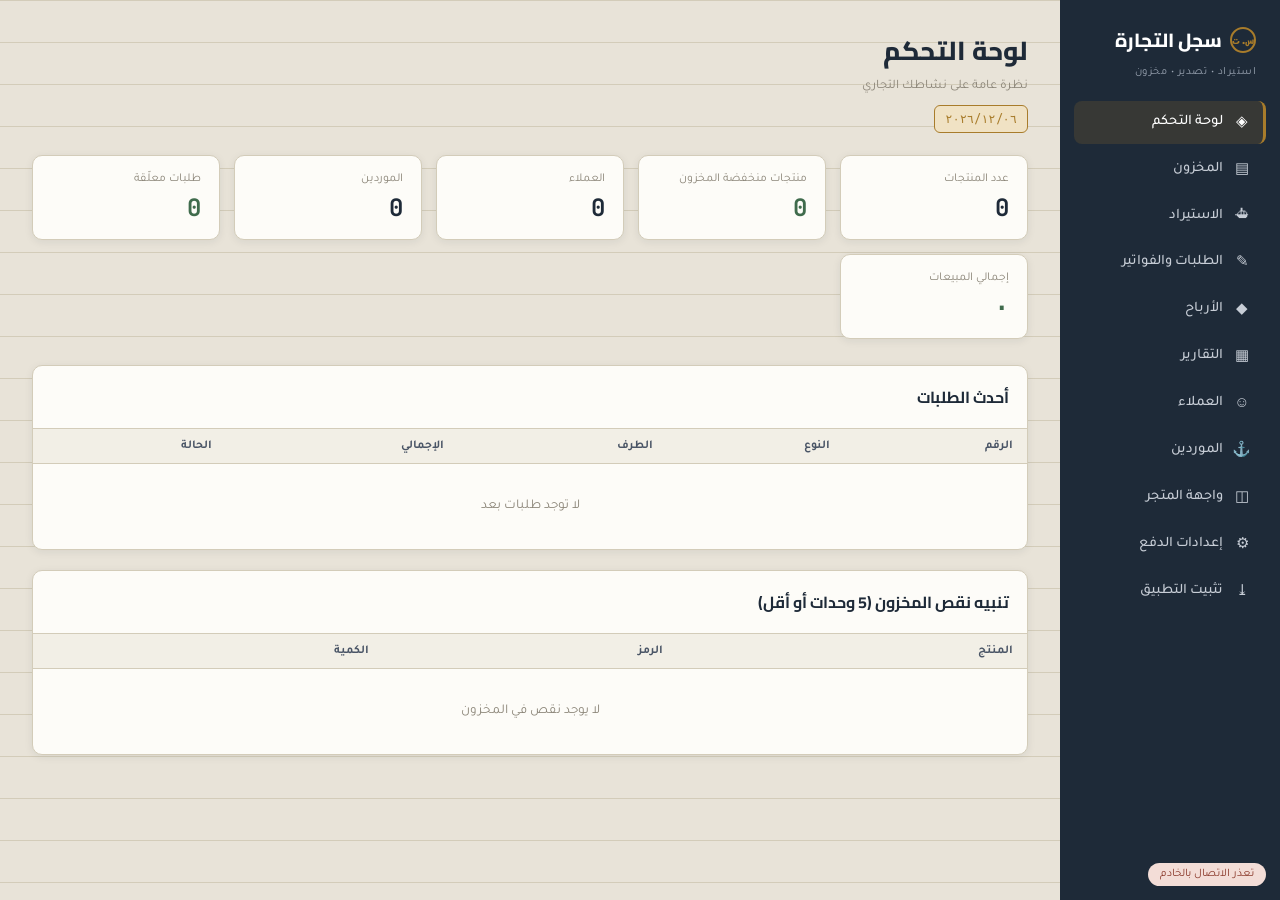
==== commit bf71fc43: "Add files via upload" ====
--- a/index.html
+++ b/index.html
@@ -213,7 +213,7 @@
   /* Modal */
   .overlay{
     position:fixed; inset:0; background:rgba(30,42,56,0.45);
-    display:none; align-items:center; justify-content:center; z-index:50; padding:16px;
+    display:none; align-items:center; justify-content:center; z-index:90; padding:16px;
   }
   .overlay.show{display:flex;}
   .modal{
@@ -264,20 +264,45 @@
 
   .hamburger{display:none;}
   @media (max-width: 820px){
-    .sidebar{position:fixed; z-index:40; height:100vh; transform:translateX(100%); transition:.2s;}
+    .sidebar{
+      position:fixed; top:0; right:0; bottom:0;
+      z-index:60; height:100%; width:min(78vw, 300px);
+      transform:translateX(100%);
+      transition:transform .25s ease;
+      overflow-y:auto; -webkit-overflow-scrolling:touch;
+      will-change:transform;
+    }
     .sidebar.open{transform:translateX(0);}
+    .sidebar .nav-item{ padding:15px 18px; font-size:15.5px; }
     .main{padding:18px 14px;}
     .hamburger{
       display:flex; align-items:center; justify-content:center;
-      width:38px;height:38px; border-radius:8px; background:var(--ink); color:#fff;
-      font-size:18px; cursor:pointer; margin-left:auto;
+      position:fixed;
+      top:calc(env(safe-area-inset-top, 0px) + 10px);
+      right:14px;
+      z-index:70;
+      width:46px; height:46px; border-radius:12px;
+      background:var(--ink); color:#fff;
+      font-size:20px; cursor:pointer;
+      box-shadow:0 2px 10px rgba(0,0,0,.22);
     }
+    .hamburger:active{ transform:scale(.94); }
+    body.nav-open .hamburger{ opacity:0; pointer-events:none; transition:opacity .18s; }
+    /* Keep the page heading clear of the fixed button. */
+    .main{ padding-top:calc(env(safe-area-inset-top, 0px) + 64px); }
+    .topbar{ padding-right:0; }
     .field-row{grid-template-columns:1fr;}
     .item-line{grid-template-columns:1fr; }
   }
   ::-webkit-scrollbar{width:8px;}
   ::-webkit-scrollbar-thumb{background:var(--line); border-radius:8px;}
 
+#navScrim{
+  position:fixed; inset:0; z-index:55;
+  background:rgba(20,28,38,.45);
+  opacity:0; pointer-events:none; transition:opacity .25s ease;
+}
+#navScrim.show{ opacity:1; pointer-events:auto; }
 #installBar{
   position:fixed; left:12px; right:12px; bottom:12px; z-index:80;
   background:var(--ink); color:#fff; border-radius:12px;
@@ -403,6 +428,7 @@
 <body>
 
 <div class="app">
+  <div id="navScrim"></div>
   <div class="sidebar" id="sidebar">
     <div class="brand"><span class="seal">س.ت</span> سجل التجارة</div>
     <div class="brand-sub">استيراد • تصدير • مخزون</div>
@@ -416,16 +442,17 @@
     <div class="nav-item" data-view="suppliers"><span class="nav-icon">⚓</span> الموردين</div>
     <div class="nav-item" data-view="storefront"><span class="nav-icon">◫</span> واجهة المتجر</div>
     <div class="nav-item" data-view="settings"><span class="nav-icon">⚙</span> إعدادات الدفع</div>
+    <div class="nav-item" id="navInstall"><span class="nav-icon">⤓</span> تثبيت التطبيق</div>
   </div>
 
   <div class="main">
+    <div class="hamburger" id="hamburger">☰</div>
     <div class="topbar">
       <div style="display:flex; align-items:center; gap:12px; width:100%;">
         <div>
           <h1 class="page-title" id="pageTitle">لوحة التحكم</h1>
           <div class="page-sub" id="pageSub">نظرة عامة على نشاطك التجاري</div>
         </div>
-        <div class="hamburger" id="hamburger">☰</div>
       </div>
       <div class="date-stamp" id="dateStamp"></div>
     </div>
@@ -574,18 +601,71 @@
 }
 
 /* ---------- Nav ---------- */
-document.querySelectorAll('.nav-item').forEach(el=>{
+function openNav(){
+  document.body.classList.add('nav-open');
+  document.getElementById('sidebar').classList.add('open');
+  document.getElementById('navScrim').classList.add('show');
+}
+function closeNav(){
+  document.body.classList.remove('nav-open');
+  document.getElementById('sidebar').classList.remove('open');
+  document.getElementById('navScrim').classList.remove('show');
+}
+function navIsOpen(){
+  return document.getElementById('sidebar').classList.contains('open');
+}
+
+const installEntry = document.getElementById('navInstall');
+if(installEntry){
+  if(isStandalone()) installEntry.style.display = 'none';
+  installEntry.addEventListener('click', (e)=>{
+    e.stopPropagation();
+    closeNav();
+    setTimeout(showInstallBar, 220);
+  });
+}
+
+document.querySelectorAll('.nav-item[data-view]').forEach(el=>{
   el.addEventListener('click', ()=>{
     document.querySelectorAll('.nav-item').forEach(n=>n.classList.remove('active'));
     el.classList.add('active');
     currentView = el.dataset.view;
-    document.getElementById('sidebar').classList.remove('open');
-    render();
+    closeNav();
+    // Let the close animation finish before the heavy re-render,
+    // otherwise the two compete and the menu appears to freeze.
+    requestAnimationFrame(()=>{ setTimeout(render, 180); });
   });
 });
+
 document.getElementById('hamburger').addEventListener('click', ()=>{
-  document.getElementById('sidebar').classList.toggle('open');
+  navIsOpen() ? closeNav() : openNav();
 });
+document.getElementById('navScrim').addEventListener('click', closeNav);
+
+/* Swipe from the right edge to open, swipe right to close (RTL layout). */
+(function(){
+  let startX = 0, startY = 0, tracking = false, fromEdge = false;
+  const EDGE = 28, THRESHOLD = 55;
+
+  document.addEventListener('touchstart', (e)=>{
+    if(e.touches.length !== 1) return;
+    startX = e.touches[0].clientX;
+    startY = e.touches[0].clientY;
+    fromEdge = startX > window.innerWidth - EDGE;
+    tracking = fromEdge || navIsOpen();
+  }, {passive:true});
+
+  document.addEventListener('touchend', (e)=>{
+    if(!tracking) return;
+    tracking = false;
+    const t = e.changedTouches[0];
+    const dx = t.clientX - startX;
+    const dy = Math.abs(t.clientY - startY);
+    if(dy > Math.abs(dx)) return;           // vertical scroll, ignore
+    if(fromEdge && dx < -THRESHOLD) openNav();
+    else if(navIsOpen() && dx > THRESHOLD) closeNav();
+  }, {passive:true});
+})();
 
 const titles = {
   settings:['إعدادات الدفع','بيانات حساباتك التي تظهر للعملاء عند الطلب'],
@@ -2157,7 +2237,6 @@
 window.addEventListener('beforeinstallprompt', (e)=>{
   e.preventDefault();
   deferredInstall = e;
-  showInstallBar();
 });
 
 function isStandalone(){
@@ -2165,8 +2244,6 @@
 }
 
 function showInstallBar(){
-  if(isStandalone()) return;
-  if(localStorage.getItem('install-dismissed')) return;
   if(document.getElementById('installBar')) return;
 
   const isIOS = /iPad|iPhone|iPod/.test(navigator.userAgent);
@@ -2185,13 +2262,8 @@
     deferredInstall = null;
     bar.remove();
   };
-  document.getElementById('dismissInstall').onclick = ()=>{
-    localStorage.setItem('install-dismissed','1');
-    bar.remove();
-  };
-}
-
-setTimeout(()=>{ if(/iPad|iPhone|iPod/.test(navigator.userAgent)) showInstallBar(); }, 2500);
+  document.getElementById('dismissInstall').onclick = ()=> bar.remove();
+}
 
 loadState();
 </script>
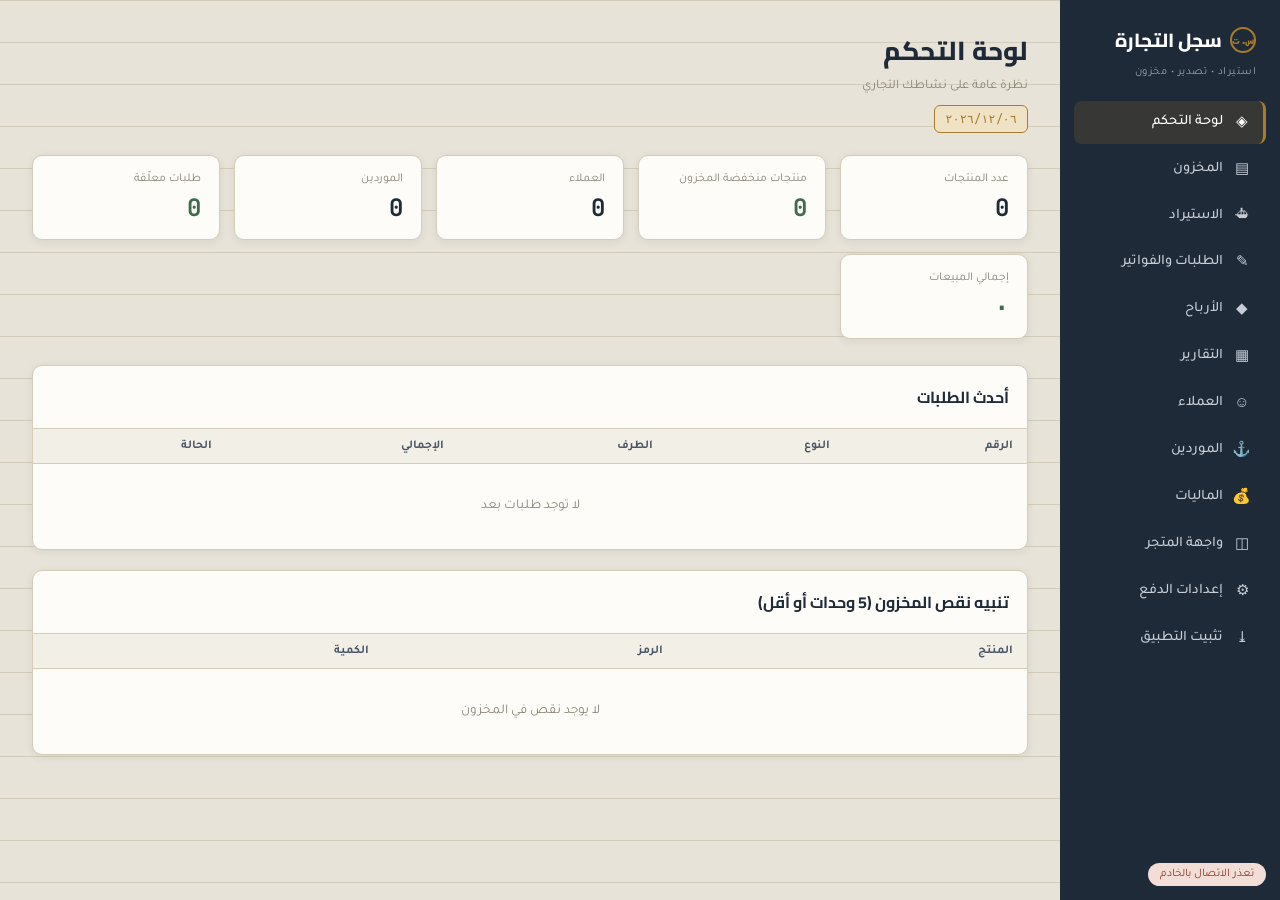
==== commit 8843ae69: "Add files via upload" ====
--- a/index.html
+++ b/index.html
@@ -261,6 +261,8 @@
   .type-badge{font-size:11px; font-weight:700; padding:3px 9px; border-radius:5px;}
   .type-badge.sale{background:var(--green-soft); color:var(--green);}
   .type-badge.purchase{background:var(--brass-soft); color:var(--brass);}
+  .type-badge.expense{background:var(--brick-soft); color:var(--brick);}
+  .type-badge.income{background:var(--green-soft); color:var(--green);}
 
   .hamburger{display:none;}
   @media (max-width: 820px){
@@ -440,6 +442,7 @@
     <div class="nav-item" data-view="reports"><span class="nav-icon">▦</span> التقارير</div>
     <div class="nav-item" data-view="customers"><span class="nav-icon">☺</span> العملاء</div>
     <div class="nav-item" data-view="suppliers"><span class="nav-icon">⚓</span> الموردين</div>
+    <div class="nav-item" data-view="finance"><span class="nav-icon">💰</span> الماليات</div>
     <div class="nav-item" data-view="storefront"><span class="nav-icon">◫</span> واجهة المتجر</div>
     <div class="nav-item" data-view="settings"><span class="nav-icon">⚙</span> إعدادات الدفع</div>
     <div class="nav-item" id="navInstall"><span class="nav-icon">⤓</span> تثبيت التطبيق</div>
@@ -469,7 +472,7 @@
 
 <script>
 /* ---------- State ---------- */
-let state = { products: [], customers: [], suppliers: [], orders: [], imports: [], settings: {} };
+let state = { products: [], customers: [], suppliers: [], orders: [], imports: [], settings: {}, finance: {} };
 let cart = [];
 let reportPeriod = 'week';
 let currentView = 'dashboard';
@@ -528,6 +531,11 @@
       state.orders = state.orders || [];
       state.imports = state.imports || [];
       state.settings = state.settings || {};
+      state.finance = state.finance || {};
+      state.finance.incomes = state.finance.incomes || [];
+      state.finance.expenses = state.finance.expenses || [];
+      state.finance.incomeSources = state.finance.incomeSources || DEFAULT_INCOME_SOURCES.slice();
+      state.finance.expenseCategories = state.finance.expenseCategories || DEFAULT_EXPENSE_CATEGORIES.slice();
       render();
     }
   }catch(e){}
@@ -548,6 +556,11 @@
       state.orders = state.orders || [];
       state.imports = state.imports || [];
       state.settings = state.settings || {};
+      state.finance = state.finance || {};
+      state.finance.incomes = state.finance.incomes || [];
+      state.finance.expenses = state.finance.expenses || [];
+      state.finance.incomeSources = state.finance.incomeSources || DEFAULT_INCOME_SOURCES.slice();
+      state.finance.expenseCategories = state.finance.expenseCategories || DEFAULT_EXPENSE_CATEGORIES.slice();
     }
     try{ localStorage.setItem(STORAGE_KEY, JSON.stringify(state)); }catch(e){}
     setSyncStatus('متصل', 'ok');
@@ -617,10 +630,16 @@
 
 const installEntry = document.getElementById('navInstall');
 if(installEntry){
-  if(isStandalone()) installEntry.style.display = 'none';
+  if(isStandalone()){
+    installEntry.innerHTML = '<span class="nav-icon">✓</span> التطبيق مثبّت';
+  }
   installEntry.addEventListener('click', (e)=>{
     e.stopPropagation();
     closeNav();
+    if(isStandalone()){
+      setTimeout(()=>showToast('التطبيق مثبّت بالفعل على جهازك'), 220);
+      return;
+    }
     setTimeout(showInstallBar, 220);
   });
 }
@@ -678,6 +697,7 @@
   storefront:['واجهة المتجر','اعرض منتجاتك وخذ طلبات العملاء مباشرة'],
   profits:['الأرباح','الربح الفعلي لكل منتج، وتكلفة كل شحنة استيراد'],
   reports:['التقارير','أداء نشاطك خلال فترة زمنية محددة'],
+  finance:['الماليات','دخلك، مصروفاتك، وصافي ربحك'],
 };
 
 
@@ -708,6 +728,7 @@
   if(currentView==='settings') c.innerHTML = renderSettings();
   if(currentView==='profits') c.innerHTML = renderProfits();
   if(currentView==='reports') c.innerHTML = renderReports();
+  if(currentView==='finance') c.innerHTML = renderFinance();
   bindViewEvents();
   labelTableCells();
   renderCartFab();
@@ -1598,6 +1619,224 @@
   if(e.target.id==='overlay') closeModal();
 });
 
+/* ---------- Finance ---------- */
+const DEFAULT_INCOME_SOURCES = ['DoorDash','Amazon Flex','Uber','راتب','مشروع','بيع منتجات','عمل حر','دخل آخر'];
+const DEFAULT_EXPENSE_CATEGORIES = ['الوقود','الطعام','السيارة','الصيانة','التأمين','الهاتف','الإنترنت','الإيجار','المشتريات','أدوات العمل','رسوم وتكاليف','مصروف شخصي','مصروف آخر'];
+
+function financeArr(kind){ return kind==='income' ? state.finance.incomes : state.finance.expenses; }
+function financeListKey(kind){ return kind==='income' ? 'incomeSources' : 'expenseCategories'; }
+function financeLabelField(kind){ return kind==='income' ? 'source' : 'category'; }
+
+function isSameDay(dateStr, d){ return dateStr === d; }
+function isSameWeek(dateStr, ref){
+  const d1 = new Date(dateStr), d2 = new Date(ref);
+  const day1 = new Date(d1); day1.setDate(d1.getDate() - ((d1.getDay()+1)%7)); // week starts Sunday
+  const day2 = new Date(d2); day2.setDate(d2.getDate() - ((d2.getDay()+1)%7));
+  return day1.toDateString() === day2.toDateString();
+}
+function isSameMonth(dateStr, ref){
+  const d1 = new Date(dateStr), d2 = new Date(ref);
+  return d1.getFullYear()===d2.getFullYear() && d1.getMonth()===d2.getMonth();
+}
+
+function financeSum(kind, filterFn){
+  return financeArr(kind).filter(filterFn||(()=>true)).reduce((s,x)=>s+Number(x.amount||0),0);
+}
+
+function renderFinance(){
+  const today = todayStr();
+  const totalIncome = financeSum('income');
+  const totalExpense = financeSum('expense');
+  const net = totalIncome - totalExpense;
+
+  const todayIncome = financeSum('income', x=>isSameDay(x.date, today));
+  const todayExpense = financeSum('expense', x=>isSameDay(x.date, today));
+  const todayNet = todayIncome - todayExpense;
+
+  const monthIncome = financeSum('income', x=>isSameMonth(x.date, today));
+  const monthExpense = financeSum('expense', x=>isSameMonth(x.date, today));
+  const monthNet = monthIncome - monthExpense;
+
+  // Per-source profit breakdown
+  const sourceMap = {};
+  state.finance.incomes.forEach(x=>{
+    const k = x.source || 'دخل آخر';
+    sourceMap[k] = sourceMap[k] || {income:0, expense:0};
+    sourceMap[k].income += Number(x.amount||0);
+  });
+  state.finance.expenses.forEach(x=>{
+    if(!x.linkedSource) return;
+    const k = x.linkedSource;
+    sourceMap[k] = sourceMap[k] || {income:0, expense:0};
+    sourceMap[k].expense += Number(x.amount||0);
+  });
+  let sourceRows = Object.keys(sourceMap).map(k=>{
+    const v = sourceMap[k];
+    const p = v.income - v.expense;
+    return `<tr>
+      <td>${k}</td>
+      <td class="mono">${fmtMoney(v.income)}</td>
+      <td class="mono">${fmtMoney(v.expense)}</td>
+      <td class="mono ${p<0?'warn':'ok'}" style="font-weight:800;">${fmtMoney(p)}</td>
+    </tr>`;
+  }).join('');
+  if(!sourceRows) sourceRows = `<tr class="empty-row"><td colspan="4">لا توجد بيانات بعد</td></tr>`;
+
+  // Transactions list (merged, sorted)
+  const txns = [
+    ...state.finance.incomes.map(x=>({...x, kind:'income'})),
+    ...state.finance.expenses.map(x=>({...x, kind:'expense'}))
+  ].sort((a,b)=>(b.createdAt||0)-(a.createdAt||0));
+
+  let rows = txns.map(t=>{
+    const label = t.kind==='income' ? (t.source||'—') : (t.category||'—');
+    return `<tr>
+      <td><span class="type-badge ${t.kind}">${t.kind==='income'?'دخل':'مصروف'}</span></td>
+      <td>${label}</td>
+      <td class="mono ${t.kind==='income'?'ok':'warn'}" style="font-weight:800;">${t.kind==='income'?'+':'-'}${fmtMoney(t.amount)}</td>
+      <td class="mono">${t.date}</td>
+      <td>${t.notes||'—'}</td>
+      <td>
+        <div class="row-actions">
+          <button class="btn ghost small" data-edit-finance="${t.kind}:${t.id}">تعديل</button>
+          <button class="btn danger small" data-del-finance="${t.kind}:${t.id}">حذف</button>
+        </div>
+      </td>
+    </tr>`;
+  }).join('');
+  if(!rows) rows = `<tr class="empty-row"><td colspan="6">لا توجد عمليات بعد — ابدأ بإضافة دخل أو مصروف</td></tr>`;
+
+  return `
+  <div class="stat-grid">
+    <div class="stat-card"><div class="stat-label">إجمالي الدخل</div><div class="stat-value ok mono">${fmtMoney(totalIncome)}</div></div>
+    <div class="stat-card"><div class="stat-label">إجمالي المصروفات</div><div class="stat-value warn mono">${fmtMoney(totalExpense)}</div></div>
+    <div class="stat-card"><div class="stat-label">${net>=0?'صافي الربح':'صافي الخسارة'}</div><div class="stat-value ${net>=0?'ok':'warn'} mono">${fmtMoney(net)}</div></div>
+    <div class="stat-card"><div class="stat-label">صافي اليوم</div><div class="stat-value ${todayNet>=0?'ok':'warn'} mono">${fmtMoney(todayNet)}</div></div>
+    <div class="stat-card"><div class="stat-label">صافي هذا الشهر</div><div class="stat-value ${monthNet>=0?'ok':'warn'} mono">${fmtMoney(monthNet)}</div></div>
+    <div class="stat-card"><div class="stat-label">عدد العمليات</div><div class="stat-value">${txns.length}</div></div>
+  </div>
+
+  <div class="panel">
+    <div class="panel-head">
+      <div class="panel-title">إضافة عملية</div>
+      <div class="row-actions">
+        <button class="btn brass" id="addIncomeBtn">+ إضافة دخل</button>
+        <button class="btn danger" id="addExpenseBtn">+ إضافة مصروف</button>
+      </div>
+    </div>
+  </div>
+
+  <div class="panel">
+    <div class="panel-head"><div class="panel-title">الربح حسب المصدر</div></div>
+    <table><thead><tr><th>المصدر</th><th>الدخل</th><th>المصروف</th><th>صافي الربح</th></tr></thead>
+    <tbody>${sourceRows}</tbody></table>
+  </div>
+
+  <div class="panel">
+    <div class="panel-head"><div class="panel-title">سجل العمليات المالية (${txns.length})</div></div>
+    <table><thead><tr><th>النوع</th><th>المصدر/الفئة</th><th>المبلغ</th><th>التاريخ</th><th>ملاحظات</th><th></th></tr></thead>
+    <tbody>${rows}</tbody></table>
+  </div>`;
+}
+
+function financePicker(kind, selected){
+  const list = state.finance[financeListKey(kind)] || [];
+  return list.map(name=>`<button type="button" class="btn ${name===selected?'brass':'ghost'} small finance-opt" data-val="${name}" style="margin:3px;">${name}</button>`).join('');
+}
+
+function financeModal(kind, existing){
+  const isIncome = kind==='income';
+  const x = existing || { amount:'', date: todayStr(), notes:'', linkedSource:'' };
+  const labelField = financeLabelField(kind);
+  const selectedVal = existing ? existing[labelField] : (state.finance[financeListKey(kind)][0]||'');
+
+  const linkedSourceField = isIncome ? '' : `
+    <div class="field">
+      <label>مرتبط بمصدر دخل (اختياري)</label>
+      <select id="f-linkedSource">
+        <option value="">بدون ربط</option>
+        ${state.finance.incomeSources.map(s=>`<option value="${s}" ${x.linkedSource===s?'selected':''}>${s}</option>`).join('')}
+      </select>
+    </div>`;
+
+  openModal(`
+    <div class="modal-head">
+      <div class="modal-title">${existing? (isIncome?'تعديل دخل':'تعديل مصروف') : (isIncome?'إضافة دخل':'إضافة مصروف')}</div>
+      <div class="close-x" id="closeModal">×</div>
+    </div>
+    <div class="modal-body">
+      <div class="field"><label>المبلغ</label><input id="f-amount" type="number" value="${x.amount}" placeholder="0.00"></div>
+      <div class="field">
+        <label>${isIncome?'مصدر الدخل':'نوع المصروف'} — اضغط للاختيار</label>
+        <div id="financePickerBox">${financePicker(kind, selectedVal)}</div>
+        <input type="hidden" id="f-source" value="${selectedVal}">
+        <div class="add-row">
+          <input id="f-newSource" placeholder="${isIncome?'مصدر جديد؟ اكتبه هنا':'فئة جديدة؟ اكتبها هنا'}">
+          <button type="button" class="btn ghost small" id="addSourceBtn">إضافة</button>
+        </div>
+      </div>
+      <div class="field"><label>التاريخ</label><input id="f-date" type="date" value="${x.date||todayStr()}"></div>
+      ${linkedSourceField}
+      <div class="field"><label>ملاحظات</label><textarea id="f-notes" rows="2">${x.notes||''}</textarea></div>
+    </div>
+    <div class="modal-foot">
+      <button class="btn ${isIncome?'brass':'danger'}" id="saveFinance">${existing?'حفظ التعديلات':'حفظ'}</button>
+      <button class="btn ghost" id="cancelModal">إلغاء</button>
+    </div>
+  `);
+  document.getElementById('closeModal').onclick = closeModal;
+  document.getElementById('cancelModal').onclick = closeModal;
+
+  function bindPickerClicks(){
+    document.querySelectorAll('.finance-opt').forEach(b=>{
+      b.onclick = ()=>{
+        document.getElementById('f-source').value = b.dataset.val;
+        document.querySelectorAll('.finance-opt').forEach(o=>o.classList.remove('brass'));
+        document.querySelectorAll('.finance-opt').forEach(o=>o.classList.add('ghost'));
+        b.classList.remove('ghost'); b.classList.add('brass');
+      };
+    });
+  }
+  bindPickerClicks();
+
+  document.getElementById('addSourceBtn').onclick = ()=>{
+    const inp = document.getElementById('f-newSource');
+    const name = inp.value.trim();
+    if(!name) return;
+    const key = financeListKey(kind);
+    if(!state.finance[key].includes(name)) state.finance[key].push(name);
+    document.getElementById('f-source').value = name;
+    document.getElementById('financePickerBox').innerHTML = financePicker(kind, name);
+    bindPickerClicks();
+    inp.value = '';
+    saveState();
+  };
+
+  document.getElementById('saveFinance').onclick = ()=>{
+    const amount = Number(document.getElementById('f-amount').value);
+    if(!amount || amount<=0){ showToast('الرجاء إدخال مبلغ صحيح'); return; }
+    const source = document.getElementById('f-source').value || (isIncome?'دخل آخر':'مصروف آخر');
+    const date = document.getElementById('f-date').value || todayStr();
+    const notes = document.getElementById('f-notes').value.trim();
+    const linkedSource = isIncome ? '' : (document.getElementById('f-linkedSource') ? document.getElementById('f-linkedSource').value : '');
+
+    if(existing){
+      existing.amount = amount;
+      existing[labelField] = source;
+      existing.date = date;
+      existing.notes = notes;
+      if(!isIncome) existing.linkedSource = linkedSource;
+    } else {
+      const rec = { id: uid(kind), amount, date, notes, createdAt: Date.now() };
+      rec[labelField] = source;
+      if(!isIncome) rec.linkedSource = linkedSource;
+      financeArr(kind).push(rec);
+    }
+    saveState(); render(); closeModal();
+    showToast(existing ? 'تم حفظ التعديلات' : (isIncome?'تم إضافة الدخل':'تم إضافة المصروف'));
+  };
+}
+
 /* ---------- Product Modal ---------- */
 /* ---------- Payment settings ---------- */
 function renderSettings(){
@@ -2096,6 +2335,28 @@
 
 /* ---------- Event binding per view ---------- */
 function bindViewEvents(){
+  const addIncomeBtn = document.getElementById('addIncomeBtn');
+  if(addIncomeBtn) addIncomeBtn.onclick = ()=>financeModal('income', null);
+  const addExpenseBtn = document.getElementById('addExpenseBtn');
+  if(addExpenseBtn) addExpenseBtn.onclick = ()=>financeModal('expense', null);
+
+  document.querySelectorAll('[data-edit-finance]').forEach(b=>{
+    b.onclick = ()=>{
+      const [kind,id] = b.dataset.editFinance.split(':');
+      const item = financeArr(kind).find(x=>x.id===id);
+      financeModal(kind, item);
+    };
+  });
+  document.querySelectorAll('[data-del-finance]').forEach(b=>{
+    b.onclick = ()=>{
+      if(!confirm('حذف هذه العملية؟')) return;
+      const [kind,id] = b.dataset.delFinance.split(':');
+      if(kind==='income') state.finance.incomes = state.finance.incomes.filter(x=>x.id!==id);
+      else state.finance.expenses = state.finance.expenses.filter(x=>x.id!==id);
+      saveState(); render(); showToast('تم الحذف');
+    };
+  });
+
   const addProductBtn = document.getElementById('addProductBtn');
   if(addProductBtn) addProductBtn.onclick = ()=>productModal(null);
 
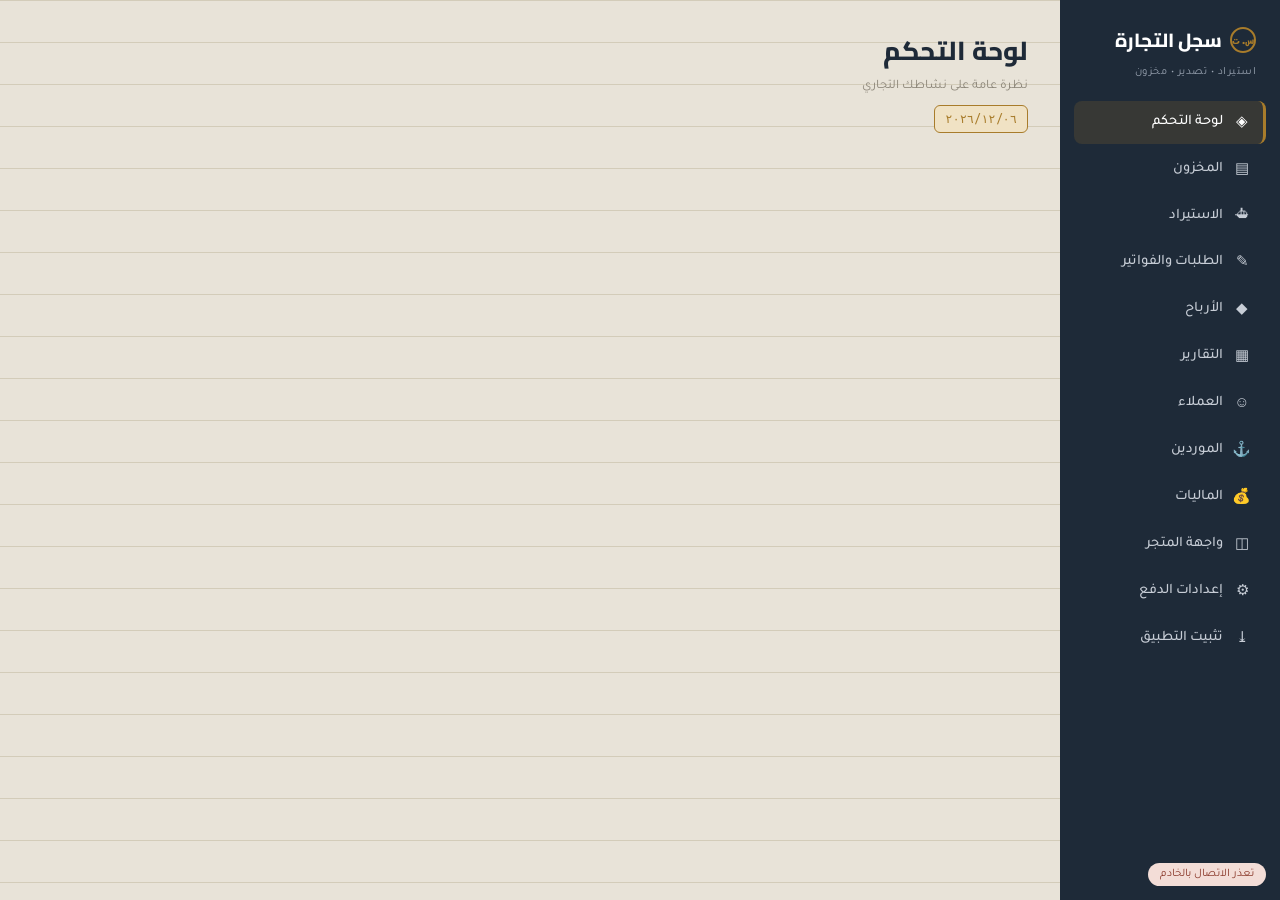
==== commit e4d9805d: "Add files via upload" ====
--- a/index.html
+++ b/index.html
@@ -92,15 +92,46 @@
   .stat-card{
     background:var(--surface); border:1px solid var(--line); border-radius:var(--radius);
     padding:16px 18px; box-shadow:var(--shadow);
-  }
-  .stat-label{font-size:12px; color:var(--muted); margin-bottom:6px;}
-  .stat-value{font-family:'JetBrains Mono',monospace; font-size:24px; font-weight:700; color:var(--ink);}
+    position:relative; overflow:hidden;
+    transition:transform .15s ease, box-shadow .15s ease;
+    animation:cardIn .4s cubic-bezier(.2,.9,.3,1.2) both;
+  }
+  .stat-card::before{content:''; position:absolute; top:0; right:0; left:0; height:4px; background:var(--brass);}
+  .stat-card:has(.stat-value.ok)::before{background:var(--green);}
+  .stat-card:has(.stat-value.warn)::before{background:var(--brick);}
+  .stat-card:active{transform:scale(.96); box-shadow:0 1px 4px rgba(30,42,56,0.1);}
+  .stat-grid .stat-card:nth-child(1){animation-delay:.02s}
+  .stat-grid .stat-card:nth-child(2){animation-delay:.06s}
+  .stat-grid .stat-card:nth-child(3){animation-delay:.10s}
+  .stat-grid .stat-card:nth-child(4){animation-delay:.14s}
+  .stat-grid .stat-card:nth-child(5){animation-delay:.18s}
+  .stat-grid .stat-card:nth-child(6){animation-delay:.22s}
+  @keyframes cardIn{from{opacity:0; transform:translateY(10px) scale(.98);} to{opacity:1; transform:translateY(0) scale(1);}}
+  .stat-label{font-size:12px; color:var(--muted); margin-bottom:6px; display:flex; align-items:center; gap:5px;}
+  .stat-value{font-family:'JetBrains Mono',monospace; font-size:24px; font-weight:700; color:var(--ink); animation:valuePop .35s ease both .08s;}
   .stat-value.warn{color:var(--brick);}
   .stat-value.ok{color:var(--green);}
+  @keyframes valuePop{from{opacity:0; transform:scale(.85);} to{opacity:1; transform:scale(1);}}
+
+  .motiv-banner{
+    display:flex; align-items:center; gap:12px;
+    background:linear-gradient(100deg, var(--brass-soft), var(--surface));
+    border:1px solid var(--brass); border-radius:var(--radius);
+    padding:14px 18px; margin-bottom:20px;
+    box-shadow:var(--shadow);
+    animation:cardIn .4s ease both;
+  }
+  .motiv-banner.ok{background:linear-gradient(100deg, var(--green-soft), var(--surface)); border-color:var(--green);}
+  .motiv-banner.warn{background:linear-gradient(100deg, var(--brick-soft), var(--surface)); border-color:var(--brick);}
+  .motiv-icon{font-size:26px; flex-shrink:0; animation:iconWiggle 2.2s ease-in-out infinite;}
+  @keyframes iconWiggle{0%,100%{transform:rotate(0deg);} 25%{transform:rotate(-8deg);} 75%{transform:rotate(8deg);}}
+  .motiv-text{font-weight:700; font-size:14.5px; color:var(--ink);}
+  .motiv-sub{font-size:12px; color:var(--muted); margin-top:2px; font-weight:400;}
 
   .panel{
     background:var(--surface); border:1px solid var(--line); border-radius:var(--radius);
     box-shadow:var(--shadow); overflow:hidden; margin-bottom:20px;
+    animation:cardIn .35s ease both;
   }
   .panel-head{
     display:flex; justify-content:space-between; align-items:center;
@@ -114,6 +145,7 @@
     background:var(--ink); color:#fff; transition:.15s;
   }
   .btn:hover{opacity:.88;}
+  .btn:active{transform:scale(.95);}
   .btn.brass{background:var(--brass);}
   .btn.ghost{background:transparent; color:var(--ink); border:1.5px solid var(--line);}
   .btn.danger{background:var(--brick);}
@@ -252,11 +284,21 @@
   .empty-state .big{font-size:34px; margin-bottom:10px;}
 
   .toast{
-    position:fixed; bottom:20px; left:50%; transform:translateX(-50%);
-    background:var(--ink); color:#fff; padding:10px 20px; border-radius:8px;
-    font-size:13px; opacity:0; pointer-events:none; transition:.25s; z-index:100;
-  }
-  .toast.show{opacity:1; transform:translateX(-50%) translateY(-6px);}
+    position:fixed; bottom:20px; left:50%; transform:translateX(-50%) scale(.9);
+    background:var(--ink); color:#fff; padding:11px 22px; border-radius:9px;
+    font-size:13.5px; font-weight:700; opacity:0; pointer-events:none; transition:.28s cubic-bezier(.2,.9,.3,1.3); z-index:100;
+    box-shadow:0 6px 18px rgba(30,42,56,0.25);
+  }
+  .toast.show{opacity:1; transform:translateX(-50%) translateY(-6px) scale(1);}
+
+  .confetti-piece{
+    position:fixed; top:-20px; font-size:20px; z-index:200; pointer-events:none;
+    animation:confettiFall 1.3s ease-in forwards;
+  }
+  @keyframes confettiFall{
+    0%{transform:translateY(0) rotate(0deg); opacity:1;}
+    100%{transform:translateY(90vh) rotate(340deg); opacity:0;}
+  }
 
   .type-badge{font-size:11px; font-weight:700; padding:3px 9px; border-radius:5px;}
   .type-badge.sale{background:var(--green-soft); color:var(--green);}
@@ -536,6 +578,7 @@
       state.finance.expenses = state.finance.expenses || [];
       state.finance.incomeSources = state.finance.incomeSources || DEFAULT_INCOME_SOURCES.slice();
       state.finance.expenseCategories = state.finance.expenseCategories || DEFAULT_EXPENSE_CATEGORIES.slice();
+      state.finance.currencies = state.finance.currencies || DEFAULT_CURRENCIES.map(c=>({...c}));
       render();
     }
   }catch(e){}
@@ -561,6 +604,7 @@
       state.finance.expenses = state.finance.expenses || [];
       state.finance.incomeSources = state.finance.incomeSources || DEFAULT_INCOME_SOURCES.slice();
       state.finance.expenseCategories = state.finance.expenseCategories || DEFAULT_EXPENSE_CATEGORIES.slice();
+      state.finance.currencies = state.finance.currencies || DEFAULT_CURRENCIES.map(c=>({...c}));
     }
     try{ localStorage.setItem(STORAGE_KEY, JSON.stringify(state)); }catch(e){}
     setSyncStatus('متصل', 'ok');
@@ -611,6 +655,40 @@
   t.textContent = msg;
   t.classList.add('show');
   setTimeout(()=>t.classList.remove('show'), 2200);
+}
+
+/* ---------- Delight: confetti + motivation ---------- */
+const CONFETTI_EMOJI = ['💰','🎉','✨','💵','🟢','⭐'];
+function celebrate(){
+  for(let i=0;i<14;i++){
+    const el = document.createElement('div');
+    el.className = 'confetti-piece';
+    el.textContent = CONFETTI_EMOJI[Math.floor(Math.random()*CONFETTI_EMOJI.length)];
+    el.style.left = (Math.random()*94 + 3) + 'vw';
+    el.style.animationDelay = (Math.random()*.25) + 's';
+    el.style.animationDuration = (1.0 + Math.random()*.6) + 's';
+    el.style.fontSize = (16 + Math.random()*14) + 'px';
+    document.body.appendChild(el);
+    setTimeout(()=>el.remove(), 2000);
+  }
+}
+
+// Returns { icon, mood, text, sub } for a motivational banner based on a net figure.
+function motivationLine(net, periodLabel){
+  if(net > 0){
+    return { mood:'ok', icon:'📈', text:`أحسنت! صافي ${periodLabel} حتى الآن ${fmtMoney(net)}$ بالربح`, sub:'استمر على هذا المستوى 🚀' };
+  }
+  if(net < 0){
+    return { mood:'warn', icon:'⚠️', text:`مصروفات ${periodLabel} أعلى من دخلك بمقدار ${fmtMoney(Math.abs(net))}$`, sub:'راجع أكبر بند مصروف وشوف وين تقدر توفّر' };
+  }
+  return { mood:'', icon:'👋', text:'ابدأ بتسجيل أول عملية دخل أو مصروف', sub:'كل رقم تسجّله يقرّبك من صورة أوضح لأموالك' };
+}
+function motivBannerHtml(net, periodLabel){
+  const m = motivationLine(net, periodLabel);
+  return `<div class="motiv-banner ${m.mood}">
+    <div class="motiv-icon">${m.icon}</div>
+    <div><div class="motiv-text">${m.text}</div><div class="motiv-sub">${m.sub}</div></div>
+  </div>`;
 }
 
 /* ---------- Nav ---------- */
@@ -758,14 +836,17 @@
   `).join('');
   if(!lowRows) lowRows = `<tr class="empty-row"><td colspan="3">لا يوجد نقص في المخزون</td></tr>`;
 
+  const monthNet = financeSum('income', x=>isSameMonth(x.date, todayStr())) - financeSum('expense', x=>isSameMonth(x.date, todayStr()));
+
   return `
+  ${motivBannerHtml(monthNet, 'هذا الشهر')}
   <div class="stat-grid">
-    <div class="stat-card"><div class="stat-label">عدد المنتجات</div><div class="stat-value">${state.products.length}</div></div>
-    <div class="stat-card"><div class="stat-label">منتجات منخفضة المخزون</div><div class="stat-value ${lowStock.length?'warn':'ok'}">${lowStock.length}</div></div>
-    <div class="stat-card"><div class="stat-label">العملاء</div><div class="stat-value">${state.customers.length}</div></div>
-    <div class="stat-card"><div class="stat-label">الموردين</div><div class="stat-value">${state.suppliers.length}</div></div>
-    <div class="stat-card"><div class="stat-label">طلبات معلّقة</div><div class="stat-value ${pending?'warn':'ok'}">${pending}</div></div>
-    <div class="stat-card"><div class="stat-label">إجمالي المبيعات</div><div class="stat-value ok mono">${fmtMoney(revenue)}</div></div>
+    <div class="stat-card"><div class="stat-label">📦 عدد المنتجات</div><div class="stat-value">${state.products.length}</div></div>
+    <div class="stat-card"><div class="stat-label">⚠️ منتجات منخفضة المخزون</div><div class="stat-value ${lowStock.length?'warn':'ok'}">${lowStock.length}</div></div>
+    <div class="stat-card"><div class="stat-label">☺ العملاء</div><div class="stat-value">${state.customers.length}</div></div>
+    <div class="stat-card"><div class="stat-label">⚓ الموردين</div><div class="stat-value">${state.suppliers.length}</div></div>
+    <div class="stat-card"><div class="stat-label">⏳ طلبات معلّقة</div><div class="stat-value ${pending?'warn':'ok'}">${pending}</div></div>
+    <div class="stat-card"><div class="stat-label">💵 إجمالي المبيعات</div><div class="stat-value ok mono">${fmtMoney(revenue)}</div></div>
   </div>
 
   <div class="panel">
@@ -1183,7 +1264,7 @@
       if(newImp.status==='received'){ receiveImport(newImp); }
     }
     saveState(); closeModal(); render();
-    showToast('تم حفظ الشحنة');
+    showToast('🚢 تم حفظ الشحنة');
   };
 }
 function renderImportItemLines(){
@@ -1366,7 +1447,7 @@
   }else{
     cart.push({productId, qty:1, color:color||'', size:size||''});
   }
-  showToast('أُضيف إلى الطلب');
+  showToast('🛒 أُضيف إلى الطلب');
   renderCartFab();
 }
 function renderCartFab(){
@@ -1504,7 +1585,7 @@
     state.orders.push(order);
     cart = [];
     saveState(); closeModal(); render();
-    showToast('تم إرسال الطلب بنجاح');
+    showToast('🎉 تم إرسال الطلب بنجاح');
   };
 }
 
@@ -1621,6 +1702,7 @@
 
 /* ---------- Finance ---------- */
 const DEFAULT_INCOME_SOURCES = ['DoorDash','Amazon Flex','Uber','راتب','مشروع','بيع منتجات','عمل حر','دخل آخر'];
+const DEFAULT_CURRENCIES = [{id:'USD', name:'دولار أمريكي', rate:1}];
 const DEFAULT_EXPENSE_CATEGORIES = ['الوقود','الطعام','السيارة','الصيانة','التأمين','الهاتف','الإنترنت','الإيجار','المشتريات','أدوات العمل','رسوم وتكاليف','مصروف شخصي','مصروف آخر'];
 
 function financeArr(kind){ return kind==='income' ? state.finance.incomes : state.finance.expenses; }
@@ -1640,7 +1722,29 @@
 }
 
 function financeSum(kind, filterFn){
-  return financeArr(kind).filter(filterFn||(()=>true)).reduce((s,x)=>s+Number(x.amount||0),0);
+  return financeArr(kind).filter(filterFn||(()=>true)).reduce((s,x)=>s+txnUSD(x),0);
+}
+
+/* -- Currency helpers -- */
+function currencyById(id){
+  return (state.finance.currencies||[]).find(c=>c.id===id) || {id:'USD', name:'دولار أمريكي', rate:1};
+}
+function currencyName(id){
+  if(!id || id==='USD') return 'دولار أمريكي';
+  const c = (state.finance.currencies||[]).find(x=>x.id===id);
+  return c ? c.name : 'عملة محذوفة';
+}
+function toUSD(amount, currencyId){
+  if(!currencyId || currencyId==='USD') return Number(amount)||0;
+  const c = currencyById(currencyId);
+  const rate = Number(c.rate)||1;
+  return rate ? (Number(amount)||0) / rate : 0;
+}
+// Uses the USD value frozen at entry time (amountUSD) so later rate edits
+// don't silently rewrite past bookkeeping. Falls back to raw amount for
+// older records saved before currencies existed (those were always USD).
+function txnUSD(x){
+  return x.amountUSD != null ? Number(x.amountUSD) : (Number(x.amount)||0);
 }
 
 function renderFinance(){
@@ -1657,18 +1761,31 @@
   const monthExpense = financeSum('expense', x=>isSameMonth(x.date, today));
   const monthNet = monthIncome - monthExpense;
 
-  // Per-source profit breakdown
+  let currencyRows = (state.finance.currencies||[]).map(c=>{
+    const isUSD = c.id==='USD';
+    return `<tr>
+      <td>${c.name}</td>
+      <td class="mono">${isUSD ? '1.00 (أساسي)' : fmtMoney(c.rate)}</td>
+      <td>
+        <div class="row-actions">
+          ${isUSD ? '' : `<button class="btn ghost small" data-edit-currency="${c.id}">تعديل</button><button class="btn danger small" data-del-currency="${c.id}">حذف</button>`}
+        </div>
+      </td>
+    </tr>`;
+  }).join('');
+
+  // Per-source profit breakdown (all converted to USD so mixed currencies add up correctly)
   const sourceMap = {};
   state.finance.incomes.forEach(x=>{
     const k = x.source || 'دخل آخر';
     sourceMap[k] = sourceMap[k] || {income:0, expense:0};
-    sourceMap[k].income += Number(x.amount||0);
+    sourceMap[k].income += txnUSD(x);
   });
   state.finance.expenses.forEach(x=>{
     if(!x.linkedSource) return;
     const k = x.linkedSource;
     sourceMap[k] = sourceMap[k] || {income:0, expense:0};
-    sourceMap[k].expense += Number(x.amount||0);
+    sourceMap[k].expense += txnUSD(x);
   });
   let sourceRows = Object.keys(sourceMap).map(k=>{
     const v = sourceMap[k];
@@ -1690,10 +1807,14 @@
 
   let rows = txns.map(t=>{
     const label = t.kind==='income' ? (t.source||'—') : (t.category||'—');
+    const isUSD = !t.currencyId || t.currencyId==='USD';
+    const amountCell = isUSD
+      ? `${t.kind==='income'?'+':'-'}${fmtMoney(t.amount)}`
+      : `${t.kind==='income'?'+':'-'}${fmtMoney(t.amount)} <span style="font-size:11px; opacity:.65;">${currencyName(t.currencyId)}</span><br><span style="font-size:11px; opacity:.65; font-weight:400;">≈ ${fmtMoney(txnUSD(t))}$</span>`;
     return `<tr>
       <td><span class="type-badge ${t.kind}">${t.kind==='income'?'دخل':'مصروف'}</span></td>
       <td>${label}</td>
-      <td class="mono ${t.kind==='income'?'ok':'warn'}" style="font-weight:800;">${t.kind==='income'?'+':'-'}${fmtMoney(t.amount)}</td>
+      <td class="mono ${t.kind==='income'?'ok':'warn'}" style="font-weight:800;">${amountCell}</td>
       <td class="mono">${t.date}</td>
       <td>${t.notes||'—'}</td>
       <td>
@@ -1707,13 +1828,14 @@
   if(!rows) rows = `<tr class="empty-row"><td colspan="6">لا توجد عمليات بعد — ابدأ بإضافة دخل أو مصروف</td></tr>`;
 
   return `
+  ${motivBannerHtml(net, 'إجمالاً')}
   <div class="stat-grid">
-    <div class="stat-card"><div class="stat-label">إجمالي الدخل</div><div class="stat-value ok mono">${fmtMoney(totalIncome)}</div></div>
-    <div class="stat-card"><div class="stat-label">إجمالي المصروفات</div><div class="stat-value warn mono">${fmtMoney(totalExpense)}</div></div>
-    <div class="stat-card"><div class="stat-label">${net>=0?'صافي الربح':'صافي الخسارة'}</div><div class="stat-value ${net>=0?'ok':'warn'} mono">${fmtMoney(net)}</div></div>
-    <div class="stat-card"><div class="stat-label">صافي اليوم</div><div class="stat-value ${todayNet>=0?'ok':'warn'} mono">${fmtMoney(todayNet)}</div></div>
-    <div class="stat-card"><div class="stat-label">صافي هذا الشهر</div><div class="stat-value ${monthNet>=0?'ok':'warn'} mono">${fmtMoney(monthNet)}</div></div>
-    <div class="stat-card"><div class="stat-label">عدد العمليات</div><div class="stat-value">${txns.length}</div></div>
+    <div class="stat-card"><div class="stat-label">💰 إجمالي الدخل</div><div class="stat-value ok mono">${fmtMoney(totalIncome)}</div></div>
+    <div class="stat-card"><div class="stat-label">💸 إجمالي المصروفات</div><div class="stat-value warn mono">${fmtMoney(totalExpense)}</div></div>
+    <div class="stat-card"><div class="stat-label">${net>=0?'📈 صافي الربح':'📉 صافي الخسارة'}</div><div class="stat-value ${net>=0?'ok':'warn'} mono">${fmtMoney(net)}</div></div>
+    <div class="stat-card"><div class="stat-label">☀️ صافي اليوم</div><div class="stat-value ${todayNet>=0?'ok':'warn'} mono">${fmtMoney(todayNet)}</div></div>
+    <div class="stat-card"><div class="stat-label">🗓️ صافي هذا الشهر</div><div class="stat-value ${monthNet>=0?'ok':'warn'} mono">${fmtMoney(monthNet)}</div></div>
+    <div class="stat-card"><div class="stat-label">🧾 عدد العمليات</div><div class="stat-value">${txns.length}</div></div>
   </div>
 
   <div class="panel">
@@ -1727,6 +1849,15 @@
   </div>
 
   <div class="panel">
+    <div class="panel-head">
+      <div class="panel-title">العملات وأسعار الصرف</div>
+      <button class="btn ghost small" id="addCurrencyBtn">+ إضافة عملة</button>
+    </div>
+    <table><thead><tr><th>العملة</th><th>1 دولار =</th><th></th></tr></thead>
+    <tbody>${currencyRows}</tbody></table>
+  </div>
+
+  <div class="panel">
     <div class="panel-head"><div class="panel-title">الربح حسب المصدر</div></div>
     <table><thead><tr><th>المصدر</th><th>الدخل</th><th>المصروف</th><th>صافي الربح</th></tr></thead>
     <tbody>${sourceRows}</tbody></table>
@@ -1739,6 +1870,44 @@
   </div>`;
 }
 
+function currencyModal(existing){
+  const c = existing || { name:'', rate:'' };
+  openModal(`
+    <div class="modal-head">
+      <div class="modal-title">${existing?'تعديل عملة':'إضافة عملة'}</div>
+      <div class="close-x" id="closeModal">×</div>
+    </div>
+    <div class="modal-body">
+      <div class="field"><label>اسم العملة</label><input id="f-curName" value="${c.name}" placeholder="مثال: ريال يمني"></div>
+      <div class="field">
+        <label>سعر الصرف — كم يساوي 1 دولار أمريكي؟</label>
+        <input id="f-curRate" type="number" value="${c.rate}" placeholder="مثال: 530">
+      </div>
+    </div>
+    <div class="modal-foot">
+      <button class="btn brass" id="saveCurrency">${existing?'حفظ التعديلات':'إضافة'}</button>
+      <button class="btn ghost" id="cancelModal">إلغاء</button>
+    </div>
+  `);
+  document.getElementById('closeModal').onclick = closeModal;
+  document.getElementById('cancelModal').onclick = closeModal;
+
+  document.getElementById('saveCurrency').onclick = ()=>{
+    const name = document.getElementById('f-curName').value.trim();
+    const rate = Number(document.getElementById('f-curRate').value);
+    if(!name){ showToast('الرجاء إدخال اسم العملة'); return; }
+    if(!rate || rate<=0){ showToast('الرجاء إدخال سعر صرف صحيح'); return; }
+    if(existing){
+      existing.name = name;
+      existing.rate = rate;
+    } else {
+      state.finance.currencies.push({ id: uid('cur'), name, rate });
+    }
+    saveState(); render(); closeModal();
+    showToast(existing ? 'تم حفظ التعديلات' : 'تمت إضافة العملة');
+  };
+}
+
 function financePicker(kind, selected){
   const list = state.finance[financeListKey(kind)] || [];
   return list.map(name=>`<button type="button" class="btn ${name===selected?'brass':'ghost'} small finance-opt" data-val="${name}" style="margin:3px;">${name}</button>`).join('');
@@ -1746,9 +1915,10 @@
 
 function financeModal(kind, existing){
   const isIncome = kind==='income';
-  const x = existing || { amount:'', date: todayStr(), notes:'', linkedSource:'' };
+  const x = existing || { amount:'', date: todayStr(), notes:'', linkedSource:'', currencyId:'USD' };
   const labelField = financeLabelField(kind);
   const selectedVal = existing ? existing[labelField] : (state.finance[financeListKey(kind)][0]||'');
+  const curId = x.currencyId || 'USD';
 
   const linkedSourceField = isIncome ? '' : `
     <div class="field">
@@ -1765,7 +1935,16 @@
       <div class="close-x" id="closeModal">×</div>
     </div>
     <div class="modal-body">
-      <div class="field"><label>المبلغ</label><input id="f-amount" type="number" value="${x.amount}" placeholder="0.00"></div>
+      <div class="field-row">
+        <div class="field"><label>المبلغ</label><input id="f-amount" type="number" value="${x.amount}" placeholder="0.00"></div>
+        <div class="field">
+          <label>العملة</label>
+          <select id="f-currency">
+            ${state.finance.currencies.map(c=>`<option value="${c.id}" ${curId===c.id?'selected':''}>${c.name}</option>`).join('')}
+          </select>
+        </div>
+      </div>
+      <div class="picked-line" id="usdPreview" style="margin-top:-8px; margin-bottom:14px;"></div>
       <div class="field">
         <label>${isIncome?'مصدر الدخل':'نوع المصروف'} — اضغط للاختيار</label>
         <div id="financePickerBox">${financePicker(kind, selectedVal)}</div>
@@ -1787,6 +1966,17 @@
   document.getElementById('closeModal').onclick = closeModal;
   document.getElementById('cancelModal').onclick = closeModal;
 
+  function updateUsdPreview(){
+    const amt = Number(document.getElementById('f-amount').value)||0;
+    const cid = document.getElementById('f-currency').value;
+    const box = document.getElementById('usdPreview');
+    if(cid==='USD' || !amt){ box.textContent = ''; return; }
+    box.textContent = '≈ ' + fmtMoney(toUSD(amt, cid)) + ' دولار (حسب آخر سعر صرف مسجّل)';
+  }
+  document.getElementById('f-amount').addEventListener('input', updateUsdPreview);
+  document.getElementById('f-currency').addEventListener('change', updateUsdPreview);
+  updateUsdPreview();
+
   function bindPickerClicks(){
     document.querySelectorAll('.finance-opt').forEach(b=>{
       b.onclick = ()=>{
@@ -1815,6 +2005,8 @@
   document.getElementById('saveFinance').onclick = ()=>{
     const amount = Number(document.getElementById('f-amount').value);
     if(!amount || amount<=0){ showToast('الرجاء إدخال مبلغ صحيح'); return; }
+    const currencyId = document.getElementById('f-currency').value || 'USD';
+    const amountUSD = toUSD(amount, currencyId);
     const source = document.getElementById('f-source').value || (isIncome?'دخل آخر':'مصروف آخر');
     const date = document.getElementById('f-date').value || todayStr();
     const notes = document.getElementById('f-notes').value.trim();
@@ -1822,18 +2014,21 @@
 
     if(existing){
       existing.amount = amount;
+      existing.currencyId = currencyId;
+      existing.amountUSD = amountUSD;
       existing[labelField] = source;
       existing.date = date;
       existing.notes = notes;
       if(!isIncome) existing.linkedSource = linkedSource;
     } else {
-      const rec = { id: uid(kind), amount, date, notes, createdAt: Date.now() };
+      const rec = { id: uid(kind), amount, currencyId, amountUSD, date, notes, createdAt: Date.now() };
       rec[labelField] = source;
       if(!isIncome) rec.linkedSource = linkedSource;
       financeArr(kind).push(rec);
     }
     saveState(); render(); closeModal();
-    showToast(existing ? 'تم حفظ التعديلات' : (isIncome?'تم إضافة الدخل':'تم إضافة المصروف'));
+    if(!existing && isIncome) celebrate();
+    showToast(existing ? '✅ تم حفظ التعديلات' : (isIncome?'💰 تم إضافة الدخل':'📝 تم إضافة المصروف'));
   };
 }
 
@@ -2080,7 +2275,7 @@
       state.products.push(Object.assign({id:uid('p')}, data));
     }
     saveState(); closeModal(); render();
-    showToast('تم الحفظ');
+    showToast('✅ تم الحفظ');
   };
 }
 
@@ -2120,7 +2315,7 @@
     if(existing){ Object.assign(existing, data); }
     else{ state[kind].push(Object.assign({id:uid(isCust?'c':'s')}, data)); }
     saveState(); closeModal(); render();
-    showToast('تم الحفظ');
+    showToast('✅ تم الحفظ');
   };
 }
 
@@ -2200,7 +2395,7 @@
     });
     state.orders.push(order);
     saveState(); closeModal(); render();
-    showToast('تم حفظ الطلب');
+    showToast('✅ تم حفظ الطلب');
   };
 }
 
@@ -2322,19 +2517,39 @@
     o.paid = paidBox.checked;
     o.status = paidBox.checked ? 'paid' : 'pending';
     saveState();
-    showToast(paidBox.checked ? 'تم تعليم الطلب كمدفوع' : 'تم إلغاء علامة الدفع');
+    if(paidBox.checked) celebrate();
+    showToast(paidBox.checked ? '🎉 تم تعليم الطلب كمدفوع' : 'تم إلغاء علامة الدفع');
   };
 
   const saveStageBtn = document.getElementById('saveStage');
   if(saveStageBtn) saveStageBtn.onclick = ()=>{
     o.stage = document.getElementById('f-stage').value;
     saveState(); render(); closeModal();
-    showToast('تم تحديث مرحلة الطلب');
+    showToast('🚚 تم تحديث مرحلة الطلب');
   };
 }
 
 /* ---------- Event binding per view ---------- */
 function bindViewEvents(){
+  const addCurrencyBtn = document.getElementById('addCurrencyBtn');
+  if(addCurrencyBtn) addCurrencyBtn.onclick = ()=>currencyModal(null);
+  document.querySelectorAll('[data-edit-currency]').forEach(b=>{
+    b.onclick = ()=>{
+      const cur = state.finance.currencies.find(c=>c.id===b.dataset.editCurrency);
+      currencyModal(cur);
+    };
+  });
+  document.querySelectorAll('[data-del-currency]').forEach(b=>{
+    b.onclick = ()=>{
+      const id = b.dataset.delCurrency;
+      const inUse = state.finance.incomes.some(x=>x.currencyId===id) || state.finance.expenses.some(x=>x.currencyId===id);
+      if(inUse && !confirm('هذه العملة مستخدمة في عمليات سابقة. حذفها لن يغيّر أرقامها لكن اسمها سيظهر "عملة محذوفة". متابعة؟')) return;
+      if(!inUse && !confirm('حذف هذه العملة؟')) return;
+      state.finance.currencies = state.finance.currencies.filter(c=>c.id!==id);
+      saveState(); render(); showToast('🗑️ تم الحذف');
+    };
+  });
+
   const addIncomeBtn = document.getElementById('addIncomeBtn');
   if(addIncomeBtn) addIncomeBtn.onclick = ()=>financeModal('income', null);
   const addExpenseBtn = document.getElementById('addExpenseBtn');
@@ -2353,7 +2568,7 @@
       const [kind,id] = b.dataset.delFinance.split(':');
       if(kind==='income') state.finance.incomes = state.finance.incomes.filter(x=>x.id!==id);
       else state.finance.expenses = state.finance.expenses.filter(x=>x.id!==id);
-      saveState(); render(); showToast('تم الحذف');
+      saveState(); render(); showToast('🗑️ تم الحذف');
     };
   });
 
@@ -2370,7 +2585,7 @@
     b.onclick = ()=>{
       if(!confirm('حذف هذا المنتج؟')) return;
       state.products = state.products.filter(p=>p.id!==b.dataset.delProduct);
-      saveState(); render(); showToast('تم الحذف');
+      saveState(); render(); showToast('🗑️ تم الحذف');
     };
   });
 
@@ -2389,7 +2604,7 @@
       const [kind,id] = b.dataset.delParty.split(':');
       if(!confirm('حذف هذا السجل؟')) return;
       state[kind] = state[kind].filter(p=>p.id!==id);
-      saveState(); render(); showToast('تم الحذف');
+      saveState(); render(); showToast('🗑️ تم الحذف');
     };
   });
 
@@ -2415,7 +2630,7 @@
         });
       }
       state.orders = state.orders.filter(x=>x.id!==b.dataset.delOrder);
-      saveState(); render(); showToast('تم الحذف');
+      saveState(); render(); showToast('🗑️ تم الحذف');
     };
   });
 
@@ -2431,14 +2646,14 @@
   document.querySelectorAll('[data-receive-import]').forEach(b=>{
     b.onclick = ()=>{
       const imp = state.imports.find(x=>x.id===b.dataset.receiveImport);
-      if(imp){ receiveImport(imp); saveState(); render(); showToast('تم استلام الشحنة وتحديث المخزون'); }
+      if(imp){ receiveImport(imp); saveState(); render(); showToast('📦 تم استلام الشحنة وتحديث المخزون'); }
     };
   });
   document.querySelectorAll('[data-del-import]').forEach(b=>{
     b.onclick = ()=>{
       if(!confirm('حذف هذه الشحنة؟ (لن يتم عكس المخزون تلقائياً إذا كانت مستلمة)')) return;
       state.imports = state.imports.filter(x=>x.id!==b.dataset.delImport);
-      saveState(); render(); showToast('تم الحذف');
+      saveState(); render(); showToast('🗑️ تم الحذف');
     };
   });
 
@@ -2466,7 +2681,7 @@
       note: g('s-note').trim(),
     };
     saveState();
-    showToast('تم حفظ إعدادات الدفع');
+    showToast('✅ تم حفظ إعدادات الدفع');
   };
 
   document.querySelectorAll('.stage-quick').forEach(sel=>{
@@ -2475,7 +2690,7 @@
       if(!o) return;
       o.stage = e.target.value;
       saveState();
-      showToast('تم تحديث المرحلة');
+      showToast('🚚 تم تحديث المرحلة');
     };
   });
 
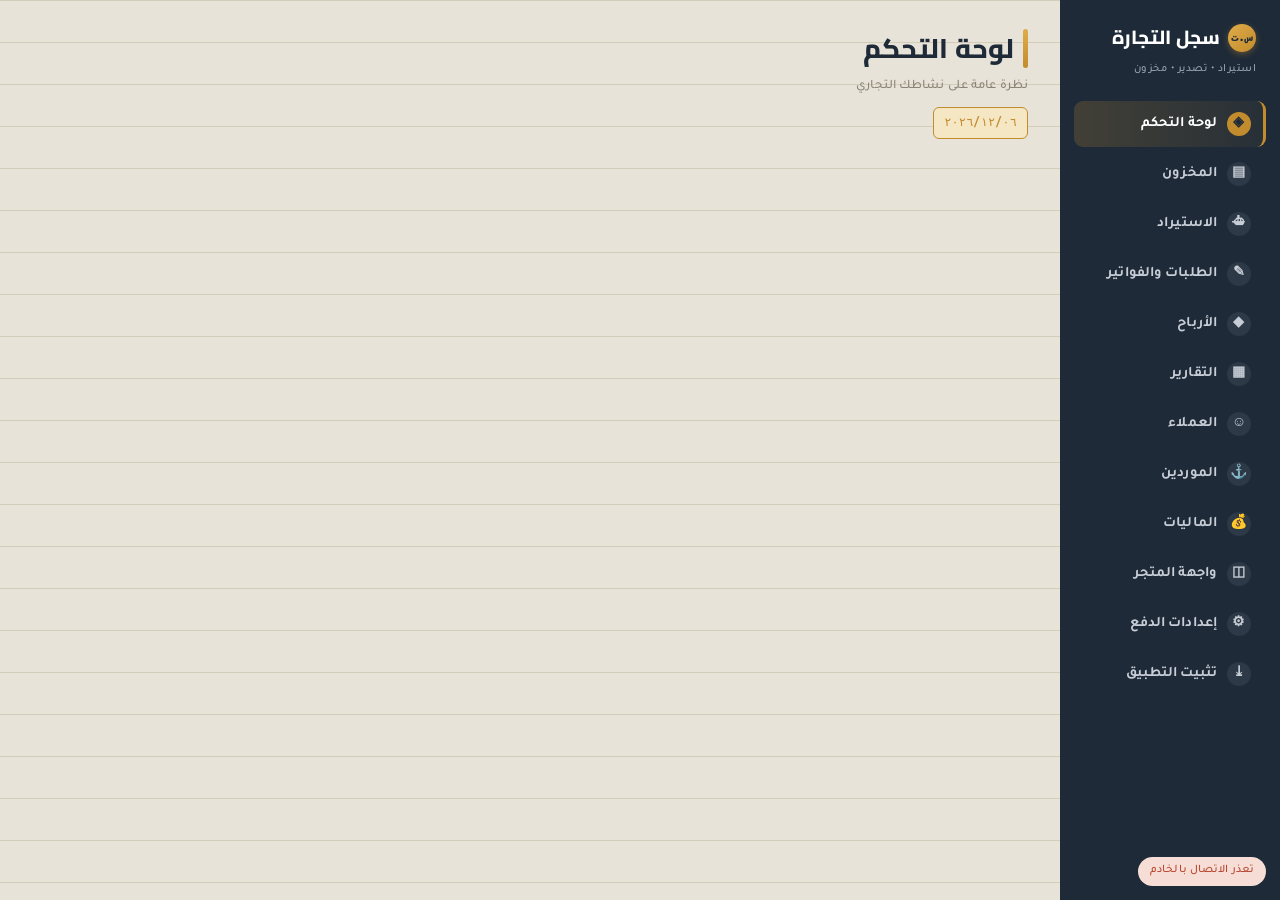
==== commit 5bf45243: "Add files via upload" ====
--- a/index.html
+++ b/index.html
@@ -12,7 +12,7 @@
 <link rel="apple-touch-icon" href="[data-uri]">
 <link rel="icon" href="[data-uri]">
 <link rel="preconnect" href="https://fonts.googleapis.com">
-<link href="https://fonts.googleapis.com/css2?family=Cairo:wght@600;700;800&family=Tajawal:wght@400;500;700&family=JetBrains+Mono:wght@400;500;700&display=swap" rel="stylesheet">
+<link href="https://fonts.googleapis.com/css2?family=Cairo:wght@600;700;800;900&family=Tajawal:wght@400;500;700;800&family=JetBrains+Mono:wght@400;500;700&display=swap" rel="stylesheet">
 <style>
   :root{
     --bg:#e8e3d8;
@@ -21,14 +21,18 @@
     --ink-soft:#4a5566;
     --muted:#8b8578;
     --line:#d3ccb9;
-    --brass:#a87c2b;
-    --brass-soft:#f0e2c4;
-    --brick:#8b3a2b;
-    --brick-soft:#f3ddd7;
-    --green:#3f6b4c;
-    --green-soft:#dfe9e0;
-    --sea:#2f5f7c;
-    --sea-soft:#dde7ec;
+    --brass:#c28c2e;
+    --brass-2:#e0ab48;
+    --brass-soft:#f5e6c4;
+    --brick:#b8452e;
+    --brick-2:#d35f3f;
+    --brick-soft:#f6ddd5;
+    --green:#2f8a52;
+    --green-2:#42a868;
+    --green-soft:#dcf0e2;
+    --sea:#1f6f93;
+    --sea-2:#3689ad;
+    --sea-soft:#dbeef4;
     --radius:10px;
     --shadow:0 2px 8px rgba(30,42,56,0.08);
   }
@@ -41,6 +45,10 @@
     background-size: 100% 42px;
     color:var(--ink);
     font-family:'Tajawal', sans-serif;
+    font-weight:500;
+    font-size:15px;
+    line-height:1.65;
+    letter-spacing:.1px;
     min-height:100vh;
   }
   .app{display:flex; min-height:100vh;}
@@ -59,28 +67,46 @@
     display:flex; align-items:center; gap:8px;
   }
   .brand .seal{
-    width:26px;height:26px;border-radius:50%;
-    border:2px solid var(--brass);
+    width:28px;height:28px;border-radius:50%;
+    background:linear-gradient(135deg, var(--brass-2), var(--brass));
     display:flex;align-items:center;justify-content:center;
-    font-size:12px; color:var(--brass); font-family:'JetBrains Mono',monospace; font-weight:700;
+    font-size:12px; color:#1e2a38; font-family:'JetBrains Mono',monospace; font-weight:800;
+    box-shadow:0 2px 6px rgba(194,140,46,0.4);
   }
   .brand-sub{font-size:11px; color:#9aa4b2; padding:0 10px 18px; letter-spacing:.5px;}
   .nav-item{
     display:flex; align-items:center; gap:10px;
-    padding:11px 12px; border-radius:8px; cursor:pointer;
-    font-size:14.5px; font-weight:500; color:#c7cdd6;
-    transition:.15s;
+    padding:11px 12px; border-radius:9px; cursor:pointer;
+    font-size:14.5px; font-weight:600; color:#c7cdd6;
+    transition:.18s;
     border-right:3px solid transparent;
   }
-  .nav-item:hover{background:rgba(255,255,255,0.06); color:#fff;}
-  .nav-item.active{background:rgba(168,124,43,0.18); color:#fff; border-right-color:var(--brass);}
-  .nav-icon{width:18px; text-align:center; font-size:15px;}
+  .nav-item:hover{background:rgba(255,255,255,0.07); color:#fff;}
+  .nav-item.active{
+    background:linear-gradient(90deg, rgba(194,140,46,0.22), rgba(194,140,46,0.06));
+    color:#fff; border-right-color:var(--brass);
+  }
+  .nav-icon{
+    width:24px; height:24px; text-align:center; font-size:14px;
+    display:flex; align-items:center; justify-content:center;
+    border-radius:50%; background:rgba(255,255,255,0.07); flex-shrink:0;
+    transition:.18s;
+  }
+  .nav-item.active .nav-icon{background:var(--brass); color:#1e2a38;}
+  .nav-item:hover .nav-icon{background:rgba(255,255,255,0.14);}
 
   /* Main */
   .main{flex:1; padding:26px 32px; max-width:100%; overflow-x:hidden;}
   .topbar{display:flex; justify-content:space-between; align-items:flex-end; margin-bottom:22px; flex-wrap:wrap; gap:10px;}
-  .page-title{font-family:'Cairo',sans-serif; font-weight:800; font-size:26px; margin:0;}
-  .page-sub{color:var(--muted); font-size:13px; margin-top:4px;}
+  .page-title{
+    font-family:'Cairo',sans-serif; font-weight:800; font-size:27px; margin:0;
+    position:relative; display:inline-block; padding-right:14px;
+  }
+  .page-title::before{
+    content:''; position:absolute; right:0; top:3px; bottom:3px; width:5px; border-radius:3px;
+    background:linear-gradient(180deg, var(--brass-2), var(--brass));
+  }
+  .page-sub{color:var(--muted); font-size:13px; margin-top:5px; font-weight:500;}
   .date-stamp{
     font-family:'JetBrains Mono',monospace; font-size:12px; color:var(--brass);
     border:1.5px solid var(--brass); border-radius:6px; padding:5px 10px;
@@ -141,22 +167,22 @@
 
   .btn{
     font-family:'Tajawal',sans-serif; font-weight:700; font-size:13.5px;
-    border:none; border-radius:7px; padding:9px 16px; cursor:pointer;
+    border:none; border-radius:8px; padding:9px 16px; cursor:pointer;
     background:var(--ink); color:#fff; transition:.15s;
   }
   .btn:hover{opacity:.88;}
   .btn:active{transform:scale(.95);}
-  .btn.brass{background:var(--brass);}
+  .btn.brass{background:linear-gradient(135deg, var(--brass-2), var(--brass)); box-shadow:0 3px 10px rgba(194,140,46,0.32);}
+  .btn.danger{background:linear-gradient(135deg, var(--brick-2), var(--brick)); box-shadow:0 3px 10px rgba(184,69,46,0.28);}
   .btn.ghost{background:transparent; color:var(--ink); border:1.5px solid var(--line);}
-  .btn.danger{background:var(--brick);}
   .btn.small{padding:5px 10px; font-size:12px; border-radius:6px;}
 
-  table{width:100%; border-collapse:collapse; font-size:13.5px;}
+  table{width:100%; border-collapse:collapse; font-size:14px;}
   th{
     text-align:right; padding:10px 14px; background:#f2efe6; color:var(--ink-soft);
-    font-weight:700; font-size:12px; border-bottom:1px solid var(--line);
-  }
-  td{padding:11px 14px; border-bottom:1px solid #ece7d9;}
+    font-weight:800; font-size:12px; border-bottom:1px solid var(--line);
+  }
+  td{padding:12px 14px; border-bottom:1px solid #ece7d9; font-weight:500;}
   tr:last-child td{border-bottom:none;}
   tr:hover td{background:#faf8f2;}
   .mono{font-family:'JetBrains Mono',monospace;}
@@ -579,6 +605,7 @@
       state.finance.incomeSources = state.finance.incomeSources || DEFAULT_INCOME_SOURCES.slice();
       state.finance.expenseCategories = state.finance.expenseCategories || DEFAULT_EXPENSE_CATEGORIES.slice();
       state.finance.currencies = state.finance.currencies || DEFAULT_CURRENCIES.map(c=>({...c}));
+      state.finance.displayCurrency = state.finance.displayCurrency || 'USD';
       render();
     }
   }catch(e){}
@@ -605,6 +632,7 @@
       state.finance.incomeSources = state.finance.incomeSources || DEFAULT_INCOME_SOURCES.slice();
       state.finance.expenseCategories = state.finance.expenseCategories || DEFAULT_EXPENSE_CATEGORIES.slice();
       state.finance.currencies = state.finance.currencies || DEFAULT_CURRENCIES.map(c=>({...c}));
+      state.finance.displayCurrency = state.finance.displayCurrency || 'USD';
     }
     try{ localStorage.setItem(STORAGE_KEY, JSON.stringify(state)); }catch(e){}
     setSyncStatus('متصل', 'ok');
@@ -1740,6 +1768,12 @@
   const rate = Number(c.rate)||1;
   return rate ? (Number(amount)||0) / rate : 0;
 }
+function fromUSD(usdAmount, currencyId){
+  if(!currencyId || currencyId==='USD') return Number(usdAmount)||0;
+  const c = currencyById(currencyId);
+  const rate = Number(c.rate)||1;
+  return (Number(usdAmount)||0) * rate;
+}
 // Uses the USD value frozen at entry time (amountUSD) so later rate edits
 // don't silently rewrite past bookkeeping. Falls back to raw amount for
 // older records saved before currencies existed (those were always USD).
@@ -1760,6 +1794,11 @@
   const monthIncome = financeSum('income', x=>isSameMonth(x.date, today));
   const monthExpense = financeSum('expense', x=>isSameMonth(x.date, today));
   const monthNet = monthIncome - monthExpense;
+
+  // Every total above is kept in USD internally; dispCur is only how we display them.
+  const dispCur = state.finance.displayCurrency || 'USD';
+  const dc = v => fmtMoney(fromUSD(v, dispCur));
+  const dispSuffix = ` <span style="font-size:12px; opacity:.6; font-weight:400;">${currencyName(dispCur)}</span>`;
 
   let currencyRows = (state.finance.currencies||[]).map(c=>{
     const isUSD = c.id==='USD';
@@ -1792,9 +1831,9 @@
     const p = v.income - v.expense;
     return `<tr>
       <td>${k}</td>
-      <td class="mono">${fmtMoney(v.income)}</td>
-      <td class="mono">${fmtMoney(v.expense)}</td>
-      <td class="mono ${p<0?'warn':'ok'}" style="font-weight:800;">${fmtMoney(p)}</td>
+      <td class="mono">${dc(v.income)}</td>
+      <td class="mono">${dc(v.expense)}</td>
+      <td class="mono ${p<0?'warn':'ok'}" style="font-weight:800;">${dc(p)}</td>
     </tr>`;
   }).join('');
   if(!sourceRows) sourceRows = `<tr class="empty-row"><td colspan="4">لا توجد بيانات بعد</td></tr>`;
@@ -1807,10 +1846,12 @@
 
   let rows = txns.map(t=>{
     const label = t.kind==='income' ? (t.source||'—') : (t.category||'—');
-    const isUSD = !t.currencyId || t.currencyId==='USD';
-    const amountCell = isUSD
-      ? `${t.kind==='income'?'+':'-'}${fmtMoney(t.amount)}`
-      : `${t.kind==='income'?'+':'-'}${fmtMoney(t.amount)} <span style="font-size:11px; opacity:.65;">${currencyName(t.currencyId)}</span><br><span style="font-size:11px; opacity:.65; font-weight:400;">≈ ${fmtMoney(txnUSD(t))}$</span>`;
+    const entryCur = t.currencyId || 'USD';
+    const sign = t.kind==='income'?'+':'-';
+    // Always label the original currency the entry was recorded in, plus a
+    // conversion into whatever currency the page is currently displayed in.
+    const amountCell = `${sign}${fmtMoney(t.amount)} <span style="font-size:11px; opacity:.65;">${currencyName(entryCur)}</span>` +
+      (entryCur!==dispCur ? `<br><span style="font-size:11px; opacity:.65; font-weight:400;">≈ ${dc(txnUSD(t))} ${currencyName(dispCur)}</span>` : '');
     return `<tr>
       <td><span class="type-badge ${t.kind}">${t.kind==='income'?'دخل':'مصروف'}</span></td>
       <td>${label}</td>
@@ -1829,12 +1870,22 @@
 
   return `
   ${motivBannerHtml(net, 'إجمالاً')}
+
+  <div class="panel">
+    <div class="panel-head">
+      <div class="panel-title">اعرض المبالغ بعملة</div>
+      <select id="displayCurrencySelect">
+        ${state.finance.currencies.map(c=>`<option value="${c.id}" ${dispCur===c.id?'selected':''}>${c.name}</option>`).join('')}
+      </select>
+    </div>
+  </div>
+
   <div class="stat-grid">
-    <div class="stat-card"><div class="stat-label">💰 إجمالي الدخل</div><div class="stat-value ok mono">${fmtMoney(totalIncome)}</div></div>
-    <div class="stat-card"><div class="stat-label">💸 إجمالي المصروفات</div><div class="stat-value warn mono">${fmtMoney(totalExpense)}</div></div>
-    <div class="stat-card"><div class="stat-label">${net>=0?'📈 صافي الربح':'📉 صافي الخسارة'}</div><div class="stat-value ${net>=0?'ok':'warn'} mono">${fmtMoney(net)}</div></div>
-    <div class="stat-card"><div class="stat-label">☀️ صافي اليوم</div><div class="stat-value ${todayNet>=0?'ok':'warn'} mono">${fmtMoney(todayNet)}</div></div>
-    <div class="stat-card"><div class="stat-label">🗓️ صافي هذا الشهر</div><div class="stat-value ${monthNet>=0?'ok':'warn'} mono">${fmtMoney(monthNet)}</div></div>
+    <div class="stat-card"><div class="stat-label">💰 إجمالي الدخل</div><div class="stat-value ok mono">${dc(totalIncome)}${dispSuffix}</div></div>
+    <div class="stat-card"><div class="stat-label">💸 إجمالي المصروفات</div><div class="stat-value warn mono">${dc(totalExpense)}${dispSuffix}</div></div>
+    <div class="stat-card"><div class="stat-label">${net>=0?'📈 صافي الربح':'📉 صافي الخسارة'}</div><div class="stat-value ${net>=0?'ok':'warn'} mono">${dc(net)}${dispSuffix}</div></div>
+    <div class="stat-card"><div class="stat-label">☀️ صافي اليوم</div><div class="stat-value ${todayNet>=0?'ok':'warn'} mono">${dc(todayNet)}${dispSuffix}</div></div>
+    <div class="stat-card"><div class="stat-label">🗓️ صافي هذا الشهر</div><div class="stat-value ${monthNet>=0?'ok':'warn'} mono">${dc(monthNet)}${dispSuffix}</div></div>
     <div class="stat-card"><div class="stat-label">🧾 عدد العمليات</div><div class="stat-value">${txns.length}</div></div>
   </div>
 
@@ -1858,7 +1909,7 @@
   </div>
 
   <div class="panel">
-    <div class="panel-head"><div class="panel-title">الربح حسب المصدر</div></div>
+    <div class="panel-head"><div class="panel-title">الربح حسب المصدر (${currencyName(dispCur)})</div></div>
     <table><thead><tr><th>المصدر</th><th>الدخل</th><th>المصروف</th><th>صافي الربح</th></tr></thead>
     <tbody>${sourceRows}</tbody></table>
   </div>
@@ -2533,6 +2584,11 @@
 function bindViewEvents(){
   const addCurrencyBtn = document.getElementById('addCurrencyBtn');
   if(addCurrencyBtn) addCurrencyBtn.onclick = ()=>currencyModal(null);
+  const displayCurrencySelect = document.getElementById('displayCurrencySelect');
+  if(displayCurrencySelect) displayCurrencySelect.onchange = ()=>{
+    state.finance.displayCurrency = displayCurrencySelect.value;
+    saveState(); render();
+  };
   document.querySelectorAll('[data-edit-currency]').forEach(b=>{
     b.onclick = ()=>{
       const cur = state.finance.currencies.find(c=>c.id===b.dataset.editCurrency);
